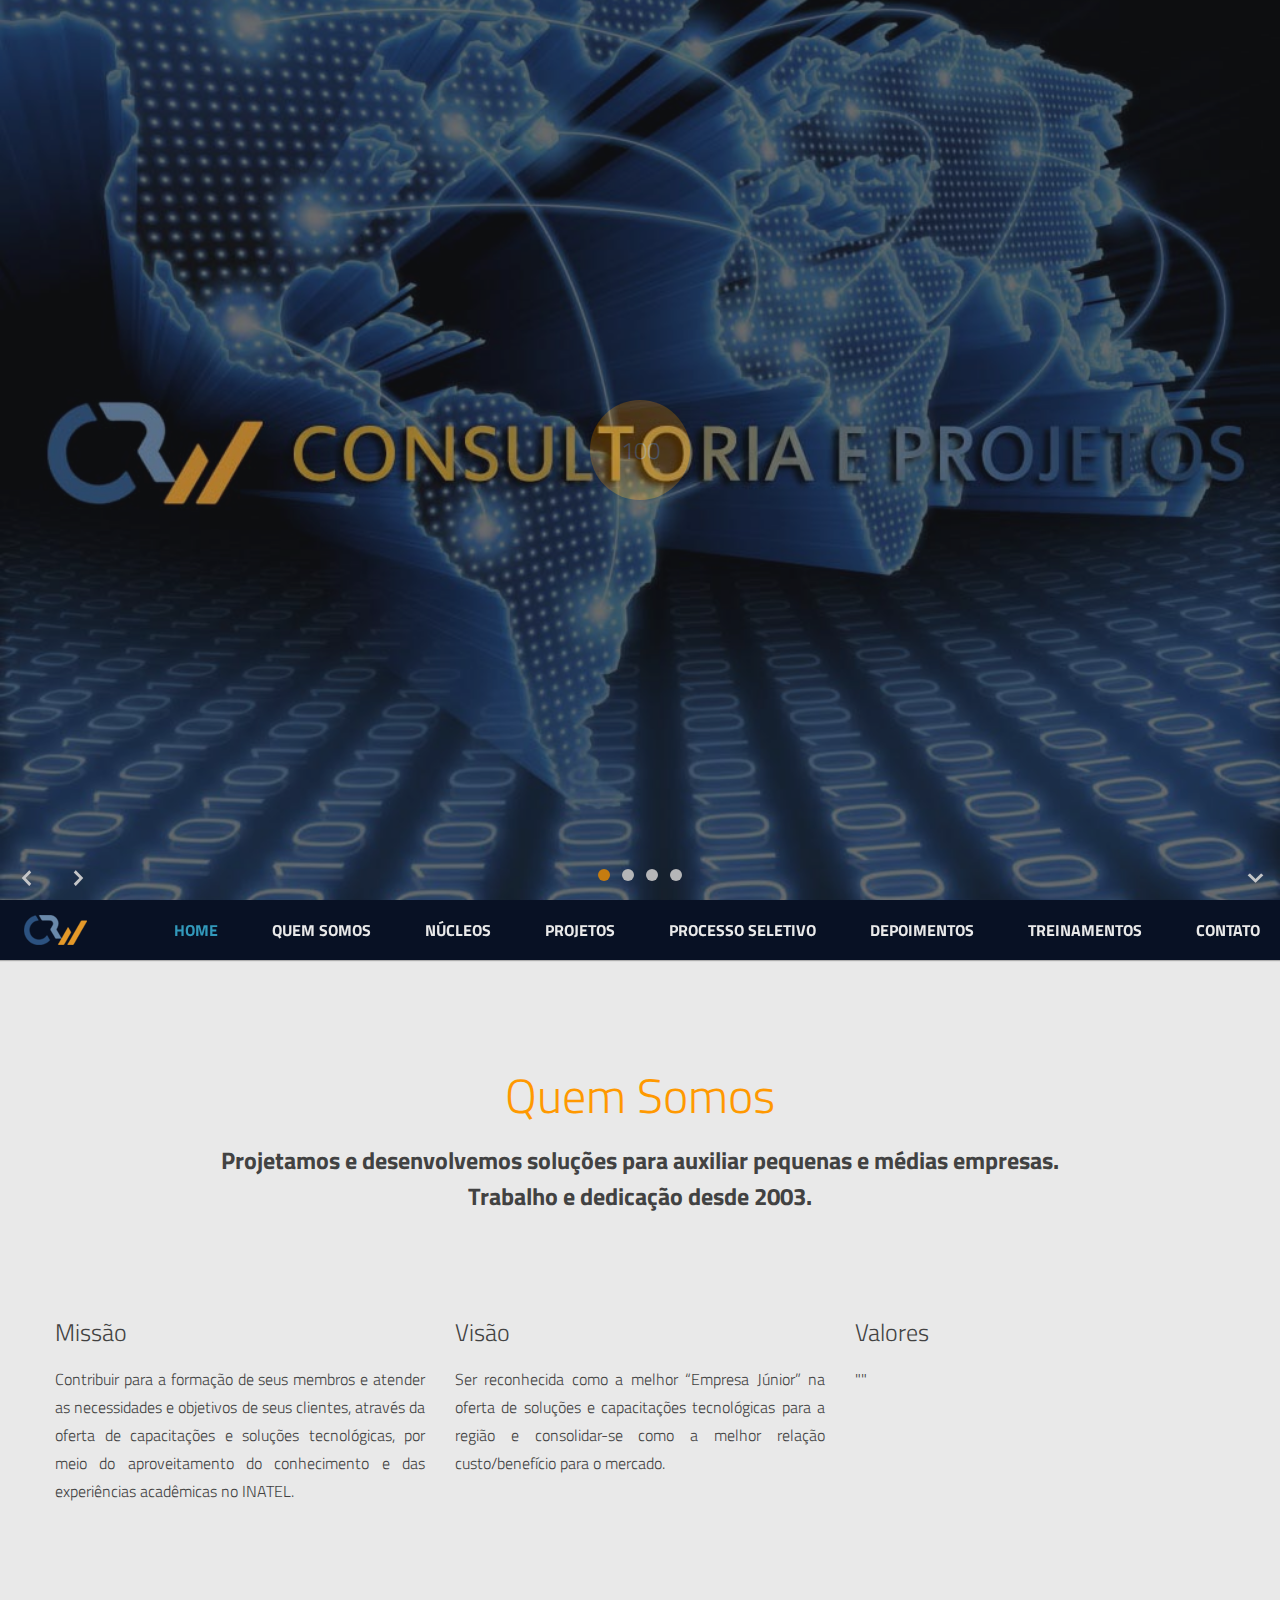
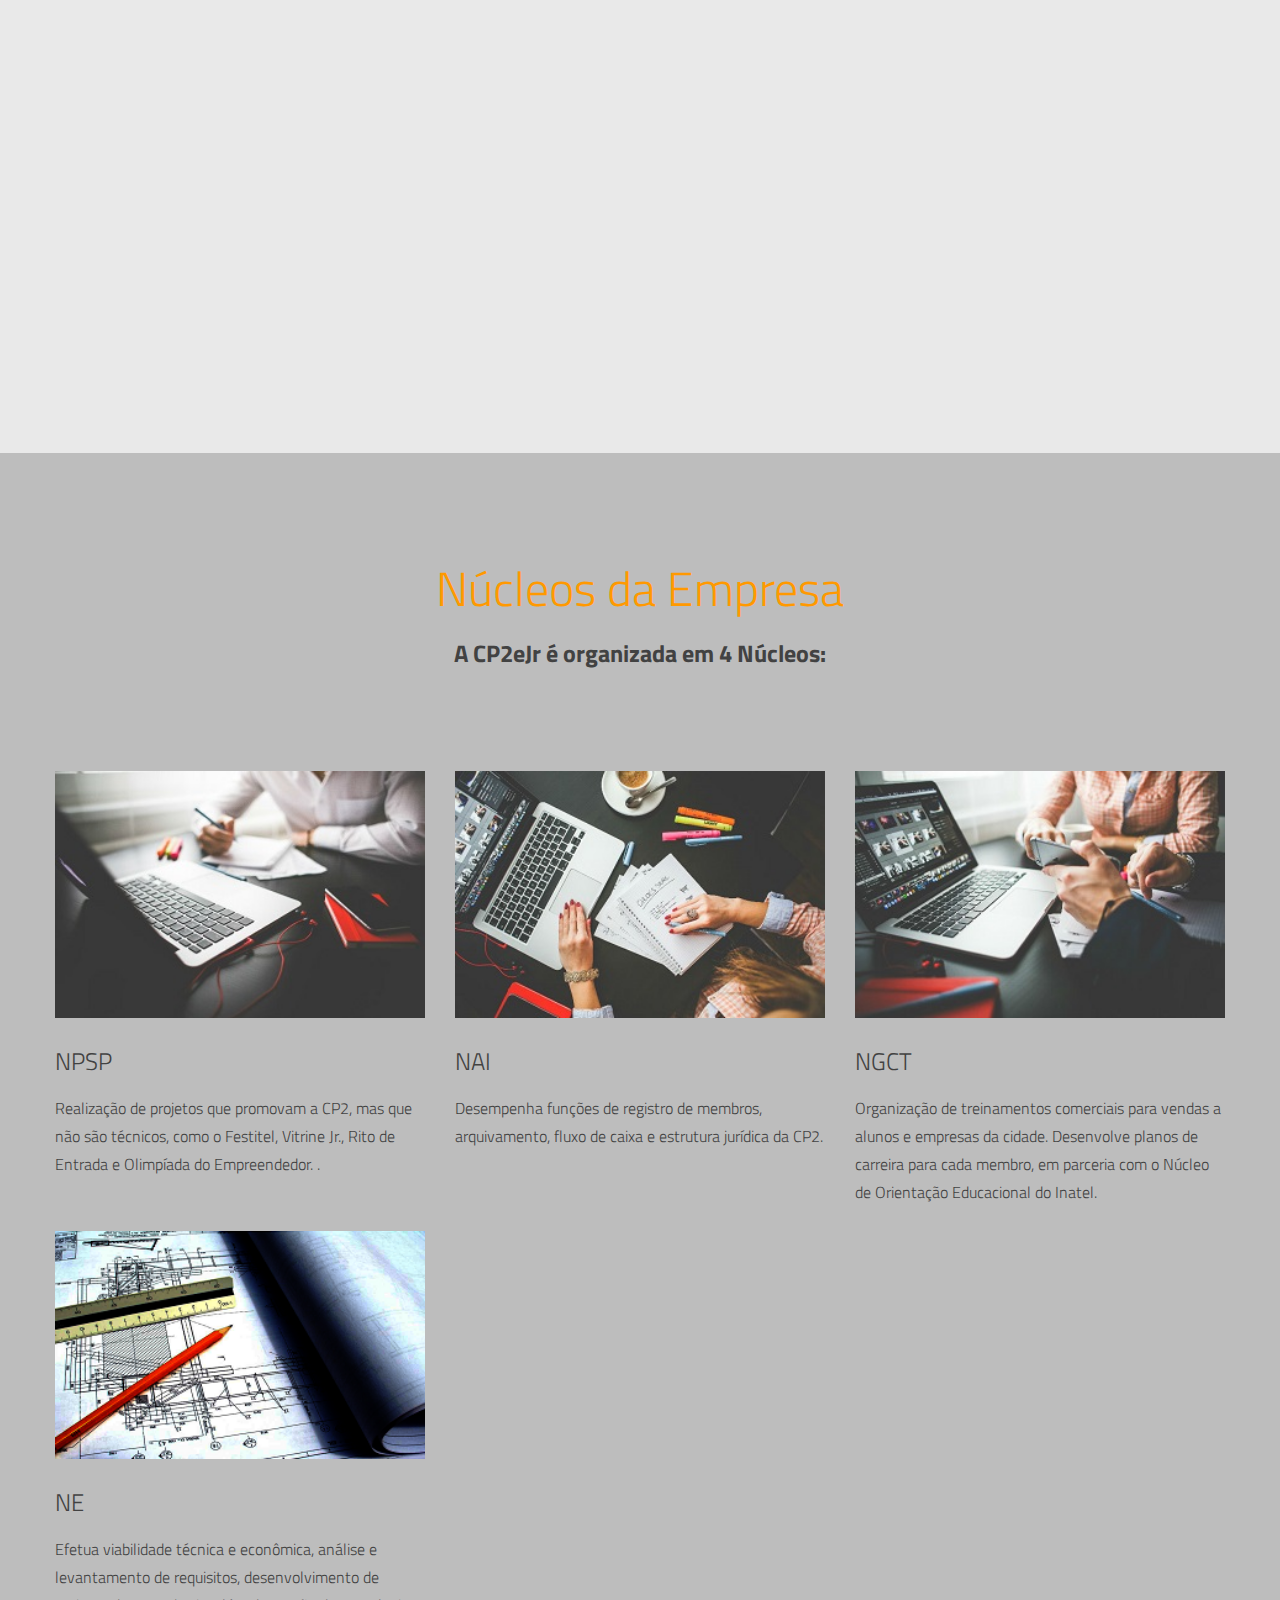
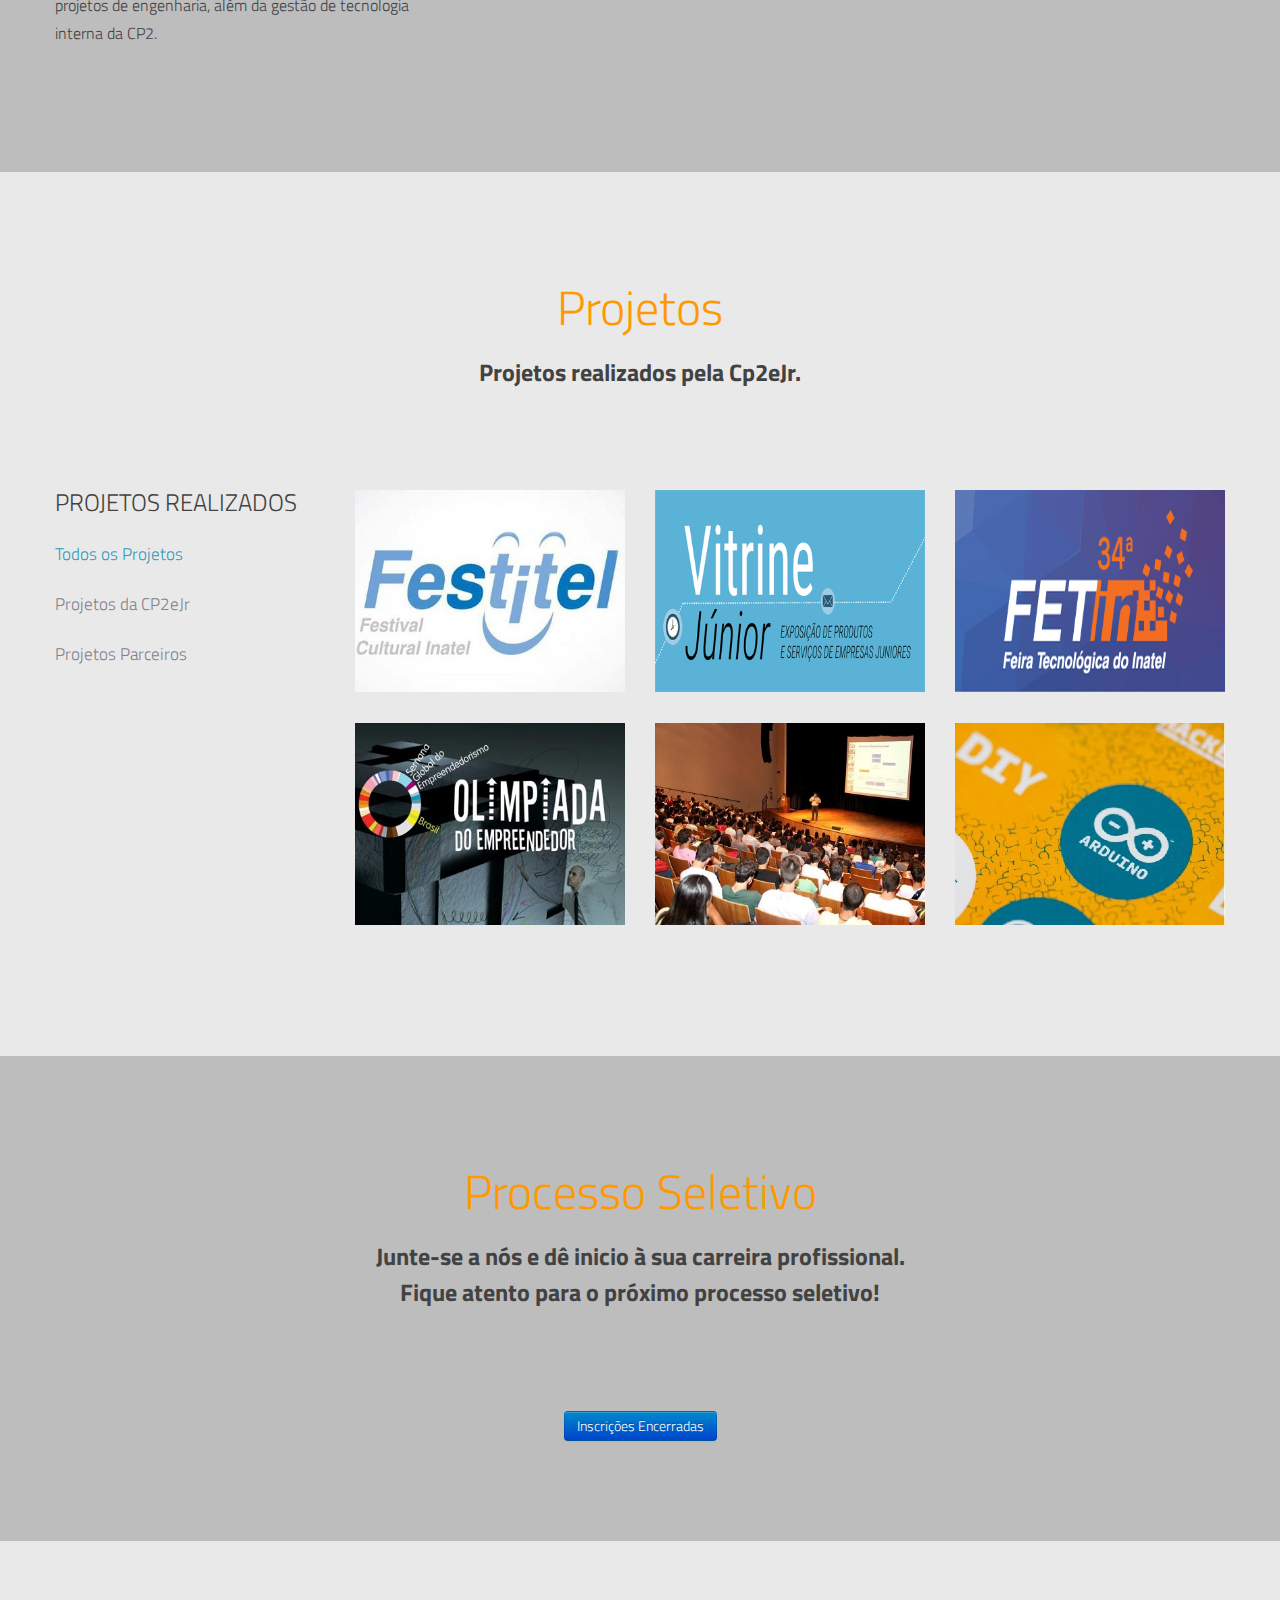
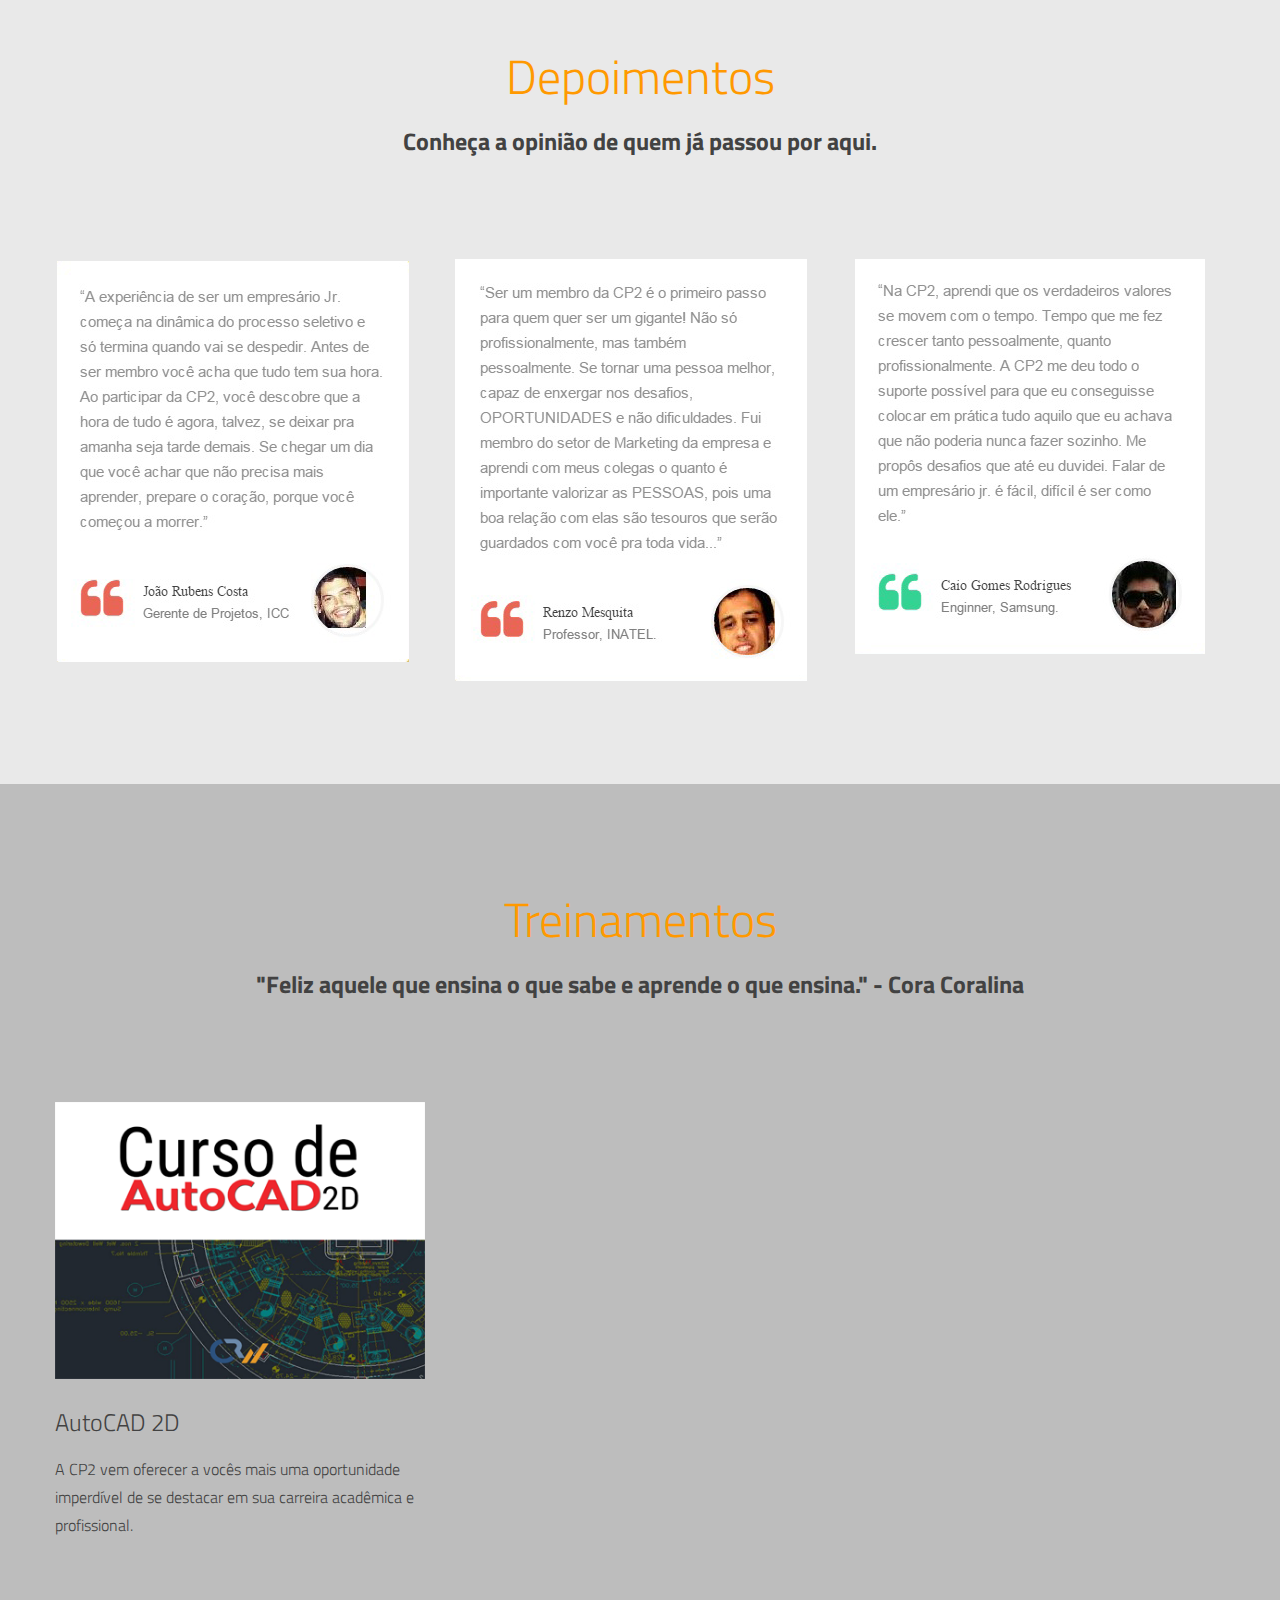
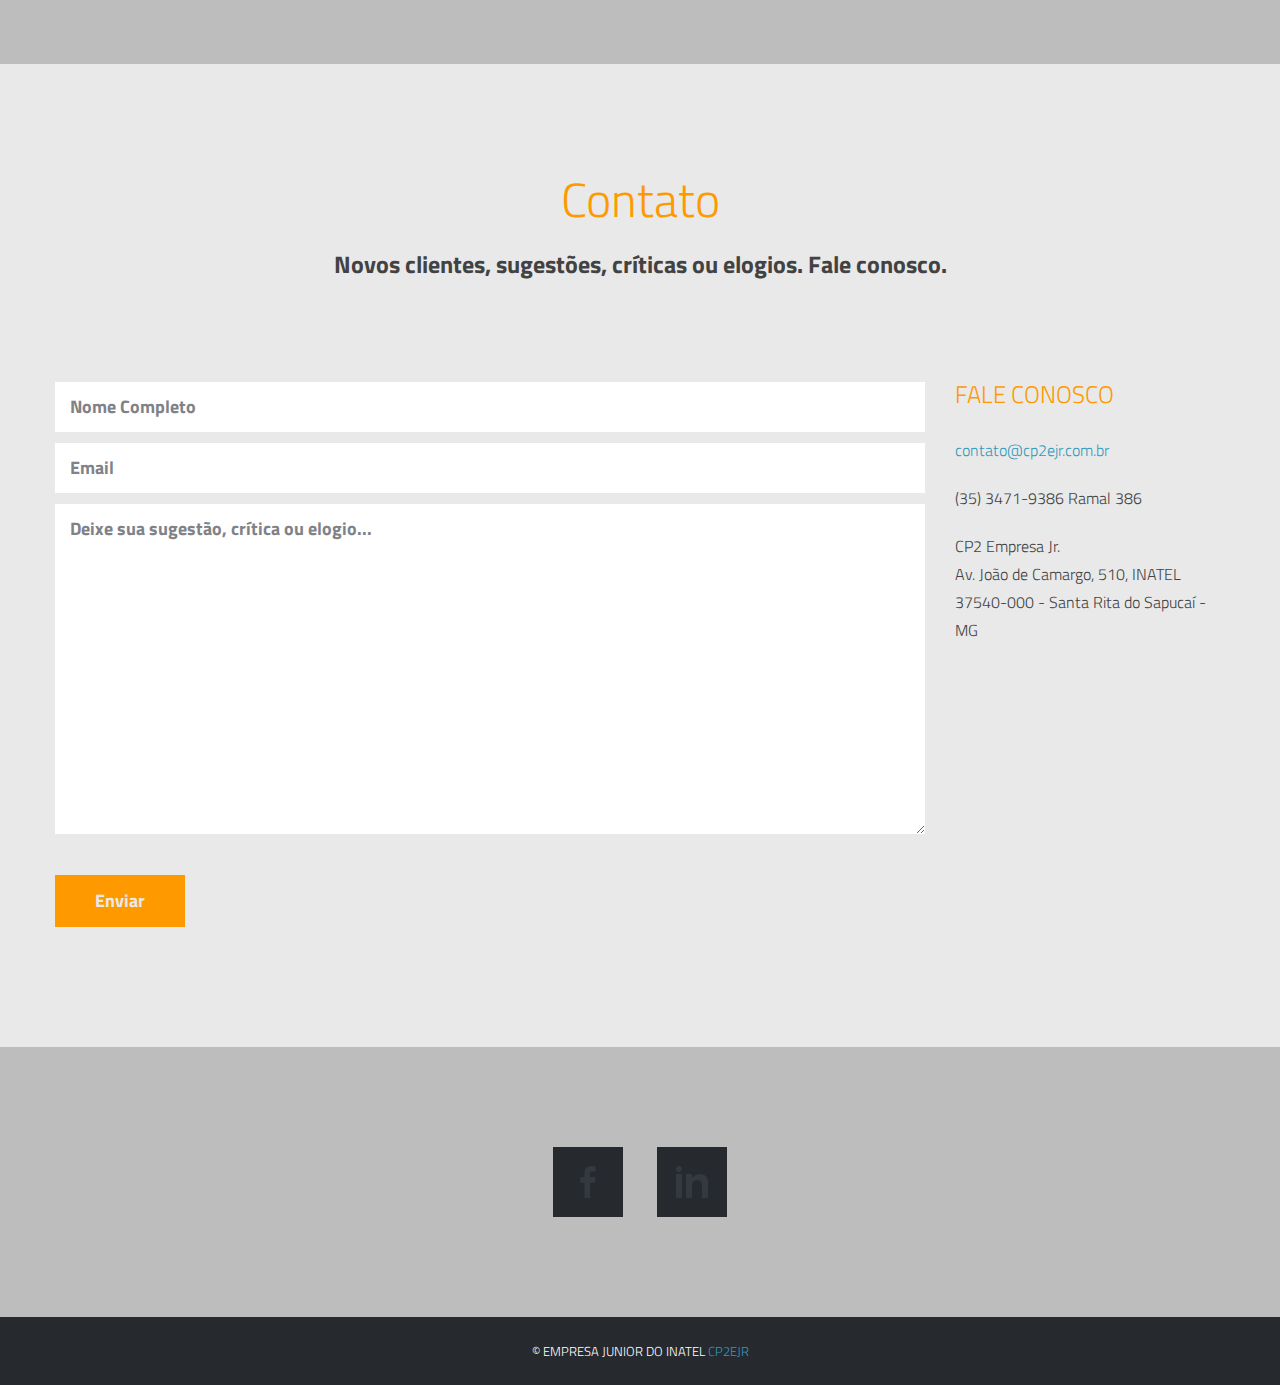
==== brushed/Brushed/Template/brushed/index.html @ 6aa63a33 "Commit" ====
﻿<!DOCTYPE html>
<!--[if lt IE 7]><html class="no-js lt-ie9 lt-ie8 lt-ie7" lang="en"> <![endif]-->
<!--[if (IE 7)&!(IEMobile)]><html class="no-js lt-ie9 lt-ie8" lang="en"><![endif]-->
<!--[if (IE 8)&!(IEMobile)]><html class="no-js lt-ie9" lang="en"><![endif]-->
<!--[if (IE 9)]><html class="no-js ie9" lang="en"><![endif]-->
<!--[if gt IE 8]><!--> <html lang="en-US"> <!--<![endif]-->
<!-- Site Criado pelo Núcleo de Engenharia(NE) da Cp2eJr. Template Brushed 2013 - Adaptado de Alessio Atzeni -->
<head>
    <!-- Meta Tags, utilizado para definir caracteres especiais -->
    <meta http-equiv="Content-Type" content="text/html; charset=UTF-8" />

	<!-- Titulo do Site -->
    <title>CP2eJr | Empresa Jr</title>

    <meta name="description" content="Cp2eJr | Consultoria e Projetos em engenharia" />

    <!-- Mobile Specifics -->
    <meta name="viewport" content="width=device-width, initial-scale=1.0">
    <meta name="HandheldFriendly" content="true"/>
    <meta name="MobileOptimized" content="320"/>

    <!-- Mobile Internet Explorer ClearType Technology -->
    <!--[if IEMobile]>  <meta http-equiv="cleartype" content="on">  <![endif]-->

    <!-- Bootstrap -->
    <link href="_include/css/bootstrap.min.css" rel="stylesheet">

    <!-- Main Style -->
    <link href="_include/css/main.css" rel="stylesheet">

    <!-- Supersized -->
    <link href="_include/css/supersized.css" rel="stylesheet">
    <link href="_include/css/supersized.shutter.css" rel="stylesheet">

    <!-- FancyBox -->
    <link href="_include/css/fancybox/jquery.fancybox.css" rel="stylesheet">

    <!-- Font Icons -->
    <link href="_include/css/fonts.css" rel="stylesheet">

    <!-- Shortcodes -->
    <link href="_include/css/shortcodes.css" rel="stylesheet">

    <!-- Responsive -->
    <link href="_include/css/bootstrap-responsive.min.css" rel="stylesheet">
    <link href="_include/css/responsive.css" rel="stylesheet">

    <!-- Supersized -->
    <link href="_include/css/supersized.css" rel="stylesheet">
    <link href="_include/css/supersized.shutter.css" rel="stylesheet">

    <!-- Google Font -->
    <link href='http://fonts.googleapis.com/css?family=Titillium+Web:400,200,200italic,300,300italic,400italic,600,600italic,700,700italic,900' rel='stylesheet' type='text/css'>

    <!-- Favicon do Site -->
	<link rel="shortcut icon" href="_include/img/profile/favicon.ico"/>
    <link rel="apple-touch-icon" href="#">
    <link rel="apple-touch-icon" sizes="114x114" href="#">
    <link rel="apple-touch-icon" sizes="72x72" href="#">
    <link rel="apple-touch-icon" sizes="144x144" href="#">

    <!-- Modernizr -->
    <script src="_include/js/modernizr.js"></script>

    <!-- Analytics -->
    <script type="text/javascript">

        var _gaq = _gaq || [];
        _gaq.push(['_setAccount', 'Insert Your Code']);
        _gaq.push(['_trackPageview']);

        (function() {
            var ga = document.createElement('script'); ga.type = 'text/javascript'; ga.async = true;
            ga.src = ('https:' == document.location.protocol ? 'https://ssl' : 'http://www') + '.google-analytics.com/ga.js';
            var s = document.getElementsByTagName('script')[0]; s.parentNode.insertBefore(ga, s);
        })();

    </script>
    <!-- End Analytics -->
</head>


<body>

<!-- Splash de Loading -->
<div class="ole">
    <section id="jSplash">
        <div id="circle"></div>
    </section>
</div>
<!-- Fim do Splash -->

<!-- Slider -->
<div id="home-slider">
    <div class="overlay"></div>
	<div class="slider-text">
        <div id="slidecaption"></div>
    </div>
    <div class="control-nav">
        <a id="prevslide" class="load-item"><i class="font-icon-arrow-simple-left"></i></a>
        <a id="nextslide" class="load-item"><i class="font-icon-arrow-simple-right"></i></a>
        <ul id="slide-list"></ul>
        <a id="nextsection" href="#work"><i class="font-icon-arrow-simple-down"></i></a>
    </div>
</div>
<!-- Fim do Slider -->

<!-- Header -->
<header>
    <div class="sticky-nav">
        <a id="mobile-nav" class="menu-nav" href="#menu-nav"></a>

        <div id="logo">
            <a id="goUp" href="#home-slider" title="CP2eJr | Empresa Jr">CP2</a>
        </div>
<!-- Abas do Menu Principal -->
        <nav id="menu">
            <ul id="menu-nav">
                <li class="current"><a href="#home-slider">Home</a></li>
                <li><a href="#sobre">Quem somos</a></li>
                <li><a href="#nucleos">Núcleos</a></li>
                <li><a href="#work">Projetos</a></li>
                <li><a href="#processo">Processo Seletivo</a></li>
                <li><a href="#depoimentos">Depoimentos</a></li>
                <li><a href="#treinamentos">Treinamentos</a></li>
                <li><a href="#contact">Contato</a></li>
            </ul>
        </nav>

    </div>
</header>
<!-- End Header -->

<!-- Seção de Quem Somos -->
<div id="sobre" class="page">
    <div class="container">
        <!-- Title Page -->
        <div class="row">
            <div class="span12">
                <div class="title-page">
                    <h2 class="title">Quem Somos</h2>
                    <h3 class="title-description">Projetamos e desenvolvemos soluções para auxiliar pequenas e médias empresas. </h3>
                    <h3 class="title-description">Trabalho e dedicação desde 2003. </h3>
                </div>
            </div>
        </div>
        <!-- End Title Page -->

        <!-- People -->
        <div class="row">

            <!-- Missão -->
            <div class="span4 profile">
                <h3 class="profile-name">Missão</h3>
                <p align="Justify" class="profile-description">Contribuir para a formação de seus membros e atender as necessidades e objetivos de seus clientes, através da oferta de capacitações e soluções tecnológicas, por meio do aproveitamento do conhecimento e das experiências acadêmicas no INATEL.</p>
            </div>
            <!-- Fim Missão -->

            <!-- Visão  -->
            <div class="span4 profile">
                <h3 class="profile-name">Visão</h3>
                <p align="Justify" class="profile-description">Ser reconhecida como a melhor “Empresa Júnior” na oferta de soluções e capacitações tecnológicas para a região e consolidar-se como a melhor relação custo/benefício para o mercado.</p>
            </div>
            <!-- Fim Visão -->

            <!-- Valores  -->
            <div class="span4 profile">
                <h3 class="profile-name">Valores</h3>
                <p class="profile-description">""</p>
            </div>
            <!-- Fim Valores -->

        </div>
        <!-- Video sobre a Empresa Junior -->
        <div class="row">
            <div class="title-page">
                <iframe width="560" height="315" src="https://www.youtube.com/embed/wSej76gh0Cs" frameborder="0" allowfullscreen></iframe>
            </div>
        </div>
        <!-- Fim Video -->
    </div>
</div>
<!-- Fim da Seção de Quem Somos -->

<!-- Seção de Núcleos -->
<div id="nucleos" class="page-alternate">
    <div class="container">
        <!-- Title Page -->
        <div class="row">
            <div class="span12">
                <div class="title-page">
                    <h2 class="title">Núcleos da Empresa</h2>
                    <h3 class="title-description">A CP2eJr é organizada em 4 Núcleos:</h3>
                </div>
            </div>
        </div>
        <!-- End Title Page -->

        <!-- People -->
        <div class="row">

            <!-- NPSP - Núcleo de Projetos e Promoções Sociais -->
            <div class="span4 profile">
                <div class="image-wrap">
                    <div class="hover-wrap">
                        <span class="overlay-img"></span>
                        <span class="overlay-text-thumb">Projetos e Promoções Sociais</span>
                    </div>
                    <img src="_include/img/profile/NPSP2.jpg" alt="NPSP"> <!-- Imagem a ser alterada ainda -->
                </div>
                <h3 class="profile-name">NPSP</h3>
                <p class="profile-description">Realização de projetos que promovam a CP2, mas que não são técnicos, como o Festitel, Vitrine Jr., Rito de Entrada e Olimpíada do Empreendedor. .</p>
            </div>
            <!-- Fim -->

            <!-- NAI - Núcleo de assuntos internos  -->
            <div class="span4 profile">
                <div class="image-wrap">
                    <div class="hover-wrap">
                        <span class="overlay-img"></span>
                        <span class="overlay-text-thumb">Assuntos Internos</span>
                    </div>
                    <img src="_include/img/profile/NAI2.jpg" alt="NAI"> <!-- Alterar Imagem -->
                </div>
                <h3 class="profile-name">NAI</h3>
                <p class="profile-description">Desempenha funções de registro de membros, arquivamento, fluxo de caixa e estrutura jurídica da CP2. </p>
            </div>
            <!-- End Profile -->

            <!-- NGCT - Núcleo de gestão do conhecimento e treinamento -->
            <div class="span4 profile">
                <div class="image-wrap">
                    <div class="hover-wrap">
                        <span class="overlay-img"></span>
                        <span class="overlay-text-thumb">Gestão do Conhecimento e <Treinamentos></Treinamentos></span>
                    </div>
                    <img src="_include/img/profile/NGCT2.jpg" alt="NGCT"> <!-- Alterar Imagem -->
                </div>
                <h3 class="profile-name">NGCT</h3>
                <p class="profile-description">Organização de treinamentos comerciais para vendas a alunos e empresas da cidade. Desenvolve planos de carreira para cada membro, em parceria com o Núcleo de Orientação Educacional do Inatel. </p>
            </div>
            <!-- End Profile -->

            <!-- NE - Núcleo de Engenharia -->
            <div class="span4 profile">
                <div class="image-wrap">
                    <div class="hover-wrap">
                        <span class="overlay-img"></span>
                        <span class="overlay-text-thumb">Núcleo de Engenharia</span>
                    </div>
                    <img src="_include/img/profile/NE11.png" alt="NE">
                </div>
                <h3 class="profile-name"> NE</h3>
                <p class="profile-description">Efetua viabilidade técnica e econômica, análise e levantamento de requisitos, desenvolvimento de projetos de engenharia, além da gestão de tecnologia interna da CP2. </p>
            </div>
            <!-- End Profile -->

        </div>
        <!-- End People -->
    </div>
</div>
<!-- Fim da Seção de Núcleos -->


<!-- Seção de Projetos -->
<div id="work" class="page">
    <div class="container">
        <!-- Title Page -->
        <div class="row">
            <div class="span12">
                <div class="title-page">
                    <h2 class="title">Projetos</h2>
                    <h3 class="title-description">Projetos realizados pela Cp2eJr.</h3>
                </div>
            </div>
        </div>
        <!-- End Title Page -->

        <!-- Portfolio Projects -->
        <div class="row">
            <div class="span3">
                <!-- Filter -->
                <nav id="options" class="work-nav">
                    <ul id="filters" class="option-set" data-option-key="filter">
                        <li class="type-work">Projetos Realizados</li>
                        <li><a href="#filter" data-option-value="*" class="selected">Todos os Projetos</a></li>
                        <li><a href="#filter" data-option-value=".photography">Projetos da CP2eJr</a></li>
                        <li><a href="#filter" data-option-value=".design">Projetos Parceiros</a></li>
                    </ul>
                </nav>
                <!-- End Filter -->
            </div>

            <div class="span9">
                <div class="row">
                    <section id="projects">
                        <ul id="thumbs">

                            <!-- Item Project and Filter Name -->
                            <li class="item-thumbs span3 design">
                                <!-- Fancybox - Gallery Enabled - Title - Full Image -->
                                <a class="hover-wrap fancybox" data-fancybox-group="gallery" title="Festitel" href="_include/img/work/full/festitel.jpg">
                                    <span class="overlay-img"></span>
                                    <span class="overlay-img-thumb font-icon-plus"></span>
                                </a>
                                <!-- Thumb Image and Description -->
                                <img src="_include/img/work/thumbs/festitel.jpg" alt="O evento, promovido pelo Inatel e pela CP2eJr, busca unir os talentos da comunidade acadêmica do 
									Instituto e da região, que participam juntos do festival de bandas e dos concursos de dança, desenho, poesia e redação.">
                            </li>
                            <!-- End Item Project -->

                            <!-- Item Project and Filter Name -->
                            <li class="item-thumbs span3 photography">
                                <!-- Fancybox - Gallery Enabled - Title - Full Image -->
                                <a class="hover-wrap fancybox" data-fancybox-group="gallery" title="Vitrine Júnior" href="_include/img/work/full/vjunior.png">
                                    <span class="overlay-img"></span>
                                    <span class="overlay-img-thumb font-icon-plus"></span>
                                </a>
                                <!-- Thumb Image and Description -->

                                <img src="_include/img/work/full/vjuniorgen2.png" alt="Venha descobrir a importância de ser um empresário júnior para a vida acadêmica. participação de ex membros e empresas juniores.">
                            </li>
                            <!-- End Item Project -->

                            <!-- Item Project and Filter Name -->
                            <li class="item-thumbs span3 design">
                                <!-- Fancybox - Gallery Enabled - Title - Full Image -->
                                <a class="hover-wrap fancybox" data-fancybox-group="gallery" title="Fetin" href="_include/img/work/full/fetin.png">
                                    <span class="overlay-img"></span>
                                    <span class="overlay-img-thumb font-icon-plus"></span>

                                    <!-- End Item Project -->

                    
                                        </a>
                                        <!-- Thumb Image and Description -->
                                        <img src="_include/img/work/thumbs/fetin.png" alt="A FETIN é um evento extracurricular do INATEL de altíssimo valor,
								que agrega muito para a formação do aluno, porque é um 
								momento em que eles são desafiados a usar seus conhecimentos 
								para ousar em um projeto.">
                                    </li>
                                    <!-- End Item Project -->


                                    <!-- Item Project and Filter Name -->
                                    <li class="item-thumbs span3 photography">
                                        <!-- Fancybox - Gallery Enabled - Title - Full Image -->
                                        <a class="hover-wrap fancybox" data-fancybox-group="gallery" title="Olimpíada do Empreendedor" href="_include/img/work/full/olimpiada.jpg">
                                            <span class="overlay-img"></span>
                                            <span class="overlay-img-thumb font-icon-plus"></span>
                                        </a>
                                        <!-- Thumb Image and Description -->
                                        <img src="_include/img/work/thumbs/olimpiada.jpg" alt="A Olimpíada do Empreendedor é um programa motivacional do
									Núcleo de Empreendedorismo do Inatel - NEmp, desenvolvido em parceria com a Empresa Júnior do Inatel – Cp2ejr.">
                                    </li>
                                    <!-- End Item Project -->

                                    <!-- Item Project and Filter Name -->
                                    <li class="item-thumbs span3 design">
                                        <!-- Fancybox - Gallery Enabled - Title - Full Image -->
                                        <a class="hover-wrap fancybox" data-fancybox-group="gallery" title="Rito de Entrada" href="_include/img/work/full/rito.jpg">
                                            <span class="overlay-img"></span>
                                            <span class="overlay-img-thumb font-icon-plus"></span>
                                        </a>
                                        <!-- Thumb Image and Description -->
                                        <img src="_include/img/work/thumbs/rito.jpg" alt="Atividades dentro do INATEL para que o aluno possa se integrar com os novos colegas e com o campus.">
                                    </li>
                                    <!-- End Item Project -->

                                    <!-- Item Project and Filter Name -->
                                    <li class="item-thumbs span3 photography">
                                        <!-- Fancybox - Gallery Enabled - Title - Full Image -->
                                        <a class="hover-wrap fancybox" data-fancybox-group="gallery" title="Treinamentos" href="_include/img/work/full/cursos.jpg">
                                            <span class="overlay-img"></span>
                                            <span class="overlay-img-thumb font-icon-plus"></span>
                                        </a>
                                        <!-- Thumb Image and Description -->
                                        <img src="_include/img/work/thumbs/cursos.jpg" alt="A CP2eJR promove diversos treinamentos para aprimoração do currículo do estudante.">
                                    </li>
                                    <!-- End Item Project -->
                        </ul>
                    </section>

                </div>
            </div>
        </div>
        <!-- End Portfolio Projects -->
    </div>
</div>
<!-- Fim da Seção de Projetos -->

<!-- Seção de Processo seletivo -->
<div id="processo" class="page-alternate">
    <div class="container">
        <!-- Title Page -->
        <div class="row">
            <div class="span12">
                <div class="title-page">
                    <h2 class="title">Processo Seletivo</h2>
                    <h3 class="title-description">Junte-se a nós e dê inicio à sua carreira profissional.</h3>
					<h3 class="title-description">Fique atento para o próximo processo seletivo!</h3>
                </div>
				<div class="buttom" style="text-align:center">
		<a class="btn btn-primary custom-button blue-btn">Inscrições Encerradas</a>
	</div>
            </div>
        </div>

        <!-- Formulário processo seletivo -->
        <!--<div class="row">
            <div class="span6">
                <div class="accordion-align-center" id="accordionAreaProcesso">
                    <div class="accordion-group">
                        <div class="accordion-heading accordionize">
                            <a class="accordion-toggle" data-toggle="collapse" data-parent="#accordionAreaProcesso" href="#formProcesso">
                                Inscrições
                                <span class="font-icon-arrow-simple-down"></span>
                            </a>
                        </div>
                        <div id="formProcesso" class="accordion-body collapse">
                            <div class="row">
                                <div class="span9">
                                    <form id="contact-form" class="contact-form" action="_include/php/processo.php">
                                        <p class="contact-name">
                                            <input id="contact_name" type="text" placeholder="Nome Completo" value="" name="name" />
                                        </p>
                                        <p class="contact-email">
                                            <input id="contact_email" type="text" placeholder="Email" value="" name="email" />
                                        </p>
                                        <p class="contact-message">
                                            <textarea id="contact_message" placeholder="Telefone" name="telefone" rows="1" cols="40"></textarea>
                                        </p>
                                        <p class="contact-message">
                                            <textarea id="contact_message" placeholder="Atividades extra curriculares" name="atividade" rows="3" cols="40"></textarea>
                                        </p>
                                        <p class="contact-message">
                                            <textarea id="contact_message" placeholder="Como conheceu a CP2?" name="cp2" rows="3" cols="40"></textarea>
                                        </p>
                                        <p class="contact-message">
                                            <textarea id="contact_message" placeholder="Conte-nos um pouco sobre a CP2" name="sobre" rows="5" cols="40"></textarea>
                                        </p>
                                        <p class="contact-message">
                                            <textarea id="contact_message" placeholder="Qual núcleo gostaria de fazer parte? Porquê?" name="nucleo" rows="5" cols="40"></textarea>
                                        </p>
                                        <p class="contact-submit">
                                            <a id="contact-submit" class="submit" href="#processo">Inscrever</a>
                                        </p>

                                        <div id="response">

                                        </div>
                                    </form>

                                    <div id="response">

                                    </div>
                                </div>
                            </div>
                        </div>
                    </div>
                </div>
            </div>-->

            <!--
            <div class="alert alert-success fade in">
                    <a class="close" data-dismiss="alert" href="#"></a>
                    <strong>Processo encerrado!</strong> Voltamos logo
                </div>
            </div>
            -->
        </div>
        <!-- End Title Page -->
    </div>
</div>

<!-- Depoimentos -->
<div id="depoimentos" class="page">
    <div class="container">
        <!-- Title Page -->
        <div class="row">
            <div class="span12">
                <div class="title-page">
                    <h2 class="title">Depoimentos</h2>
                    <h3 class="title-description">Conheça a opinião de quem já passou por aqui.</h3>
                </div>
            </div>
        </div>
        <!-- End Title Page -->

        <!-- Todos os Depoimentos -->
        <div class="row">
            <!-- Depoimento1 -->
            <div class="span4 profile">
                <div class="image">
                    <img src="_include/img/profile/depoimento1.png" alt="dep1">
                </div>
            </div>
            <!-- Fim Depoimento1-->

            <!-- Depoimento2 -->
            <div class="span4 profile">
                <div class="image">
                    <img src="_include/img/profile/depoimento4.png" alt="dep4">
                </div>
            </div>
            <!-- Fim Depoimento2-->

            <!-- Depoimento3 -->
            <div class="span4 profile">
                <div class="image">
                    <img src="_include/img/profile/depoimento5.png" alt="dep5">
                </div>
            </div>
            <!-- Fim Depoimento3-->

        </div>
        <!-- Fim de Todos os Depoimentos-->
    </div>
</div>
<!-- Fim Depoimentos -->


<!-- Seção de Treinamentos -->
<div id="treinamentos" class="page-alternate">
    <div class="container">
        <!-- Title Page -->
        <div class="row">
            <div class="span12">
                <div class="title-page">
                    <h2 class="title">Treinamentos</h2>
                    <h3 class="title-description">"Feliz aquele que ensina o que sabe e aprende o que ensina." - Cora Coralina</h3>
                </div>
            </div>
        </div>
        <!-- End Title Page -->

        <!-- Todos os Treinamentos -->
        <div class="row" >

            <!-- Treinamento1-->
            <!-- AutoCAD -->
			<div class="span4 profile" >
				<div class="image-wrap" >
					<div class="hover-wrap">
						<span class="overlay-img"></span>
						<span class="overlay-text-thumb">Curso AutoCAD 2D - Inscrições Encerradas</span>
					</div>
					<img src="_include\img\treinamentos\autocad1.png" alt="autocad">
				</div>
				<h3 class="profile-name">AutoCAD 2D</h3>
				<p class="profile-description">A CP2 vem oferecer a vocês mais uma oportunidade imperdível de se destacar em sua carreira acadêmica e profissional.</p>
			</div>
            <!-- End Profile -->
            <!-- Fim Treinamento1-->
			
			<!-- FORMULARIO TREINAMENTO-->
			<!--<div class="row">

				<div class="span6">

					<div class="accordion" id="accordionAreaTreinamentos">
						<div class="accordion-group">
							<div class="accordion-heading accordionize">
								<a class="accordion-toggle" data-toggle="collapse" data-parent="#accordionAreaTreinamentos" href="#formTreinamentos">
									Incrições
									<span class="font-icon-arrow-simple-down"></span>
								</a>
							</div>
							<div id="formTreinamentos" class="accordion-body collapse">
								<div class="row">
									<div class="span9">

										<form id="contact-form" class="contact-form" action="_include\php\formAutoCAD.php">
											<p class="contact-name">
												<input id="contact_name" type="text" placeholder="Nome" value="" name="name" />
											</p>
											<p class="contact-email">
												<input id="contact_email" type="text" placeholder="Número do RG" value="" name="numeroRG" />
											</p>
											<p class="contact-email">
												<input id="contact_email" type="text" placeholder="Endereço" value="" name="endereco" />
											</p>
											<p class="contact-email">
												<input id="contact_email" type="text" placeholder="Bairro" value="" name="bairro" />
											</p>
											<p class="contact-email">
												<input id="contact_email" type="text" placeholder="Cidade" value="" name="cidade" />
											</p>
											<p class="contact-email">
												<input id="contact_email" type="text" placeholder="Telefone para contato" value="" name="telefone" />
											</p>
											<p class="contact-email">
												<input id="contact_email" type="text" placeholder="Email" value="" name="email" />
											</p>
											<p class="contact-message">
												<textarea id="contact_message" placeholder="Observações (se houver)" name="observacoes"  cols="40"></textarea>
											</p>
											<p class="contact-submit">
												<a id="contact-submit" class="submit" href="http://google.com">Inscrever</a>
											</p>
										</form>
									</div>
								</div>
							</div>
						</div>

					</div>
					
				</div>
			</div> -->
			<!-- End Accordion/Toggle Section -->

        </div>
        <!-- Fim de Todos os Treinamentos-->
    </div>
</div>

<!-- Seção Contatos -->
<div id="contact" class="page">
    <div class="container">
        <!-- Title Page -->
        <div class="row">
            <div class="span12">
                <div class="title-page">
                    <h2 class="title">Contato</h2>
                    <h3 class="title-description">Novos clientes, sugestões, críticas ou elogios. Fale conosco.</h3>
                </div>
            </div>
        </div>
        <!-- End Title Page -->

        <!-- Formulário da Seção Contatos -->
        <div class="row">
            <div class="span9">

                <form id="contact-form" class="contact-form" method="post" action="_include/php/contact.php">
                    <p class="contact-name">
                        <input id="contact_name" type="text" placeholder="Nome Completo" value="" name="name" />
                    </p>
                    <p class="contact-email">
                        <input id="contact_email" type="text" placeholder="Email" value="" name="email" />
                    </p>
                    <p class="contact-message">

                        <textarea id="contact_message" placeholder="Deixe sua sugestão, crítica ou elogio..." name="message" rows="15" cols="40"></textarea>

                    </p>
                    <p class="contact-submit">
                        <input id="contact-submit" class="submit" type="submit" value="Enviar" href="#contact"/>
                    </p>

                    <div id="response">
						<h3><?php echo $response?></h3>
                    </div>
                </form>

            </div>

            <div class="span3">
                <div class="contact-details">

                    <h3>Fale conosco</h3>
                    <ul>
                        <li><a>contato@cp2ejr.com.br</a></li>
                        <li>(35) 3471-9386 Ramal 386</li>
                        <li>
                            CP2 Empresa Jr.
                            <br>
                            Av. João de Camargo, 510, INATEL
                            <br>
                            37540-000 - Santa Rita do Sapucaí - MG
					</ul>
                </div>
            </div>
        </div>
        <!-- Fim do Formulário da Seção Contatos -->
    </div>
</div>
<!-- Fim da Seção Contatos -->

<!-- Redes Sociais -->
<div id="social-area" class="page-alternate">
    <div class="container">
        <div class="row">
            <div class="span12">
                <nav id="social">
                    <ul>
                        <li><a href="https://www.facebook.com/Empresa.Junior.Inatel" title="Siga-nos no Facebook!" target="_blank"><span class="font-icon-social-facebook"></span></a></li>
                        <li><a href="https://www.linkedin.com/company/915892?trk=tyah&trkInfo=clickedVertical%3Acompany%2Cidx%3A2-1-2%2CtarId%3A1429073193889%2Ctas%3Acp2ejr" title="Siga-nos no Linkedin!" target="_blank"><span class="font-icon-social-linkedin"></span></a></li>
                    </ul>
                </nav>
            </div>
        </div>
    </div>
</div>
<!-- Fim Redes Sociais -->

<!-- Rodapé -->
<footer>
    <p class="credits">&copy; Empresa Junior do Inatel <a href="https://www.facebook.com/Empresa.Junior.Inatel?fref=ts" title="Empresa Junior">CP2eJr</a></p>
</footer>
<!-- Fim do Rodapé -->

<!-- Back To Top -->
<a id="back-to-top" href="#">
    <i class="font-icon-arrow-simple-up"></i>
</a>
<!-- End Back to Top -->


<!-- Js -->
<script src="http://ajax.googleapis.com/ajax/libs/jquery/1.9.1/jquery.min.js"></script> <!-- jQuery Core -->
<script src="_include/js/bootstrap.min.js"></script> <!-- Bootstrap -->
<script src="_include/js/supersized.3.2.7.min.js"></script> <!-- Slider -->
<script src="_include/js/waypoints.js"></script> <!-- WayPoints -->
<script src="_include/js/waypoints-sticky.js"></script> <!-- Waypoints for Header -->
<script src="_include/js/jquery.isotope.js"></script> <!-- Isotope Filter -->
<script src="_include/js/jquery.fancybox.pack.js"></script> <!-- Fancybox -->
<script src="_include/js/jquery.fancybox-media.js"></script> <!-- Fancybox for Media -->
<script src="_include/js/jquery.tweet.js"></script> <!-- Tweet -->
<script src="_include/js/plugins.js"></script> <!-- Contains: jPreloader, jQuery Easing, jQuery ScrollTo, jQuery One Page Navi -->
<script src="_include/js/main.js"></script> <!-- Default JS -->
<!-- End Js -->

</body>
</html>
---- brushed/Brushed/Template/brushed/_include/css/main.css ----
/*
Theme Name: Brushed 
Theme URI: http://www.themes.alessioatzeni.com/html/brushed/
Author: Alessio Atzeni
Author URI: http://www.alessioatzeni.com
Description: Personal Website and Portfolio of Alessio Atzeni
Version: 1.0
*/


/* ==================================================
   Basic Styles
================================================== */

html, body {
	height: 100%;
}

html, hmtl a{
	width:100%;
	font-size: 100%; 
	-webkit-text-size-adjust: 100%; 
	-ms-text-size-adjust: 100%;
}

body{
	background:#2F3238;
	color:#424242;
	font-weight:300;
	font-size:16px;
	font-family: 'Titillium Web', sans-serif;
	line-height:28px;
}


a{
	color:#3299BB;
	text-decoration: none;
	cursor: pointer;    
	
	-webkit-transition: color 0.1s linear 0s;	
	   -moz-transition: color 0.1s linear 0s;
		 -o-transition: color 0.1s linear 0s;
		    transition: color 0.1s linear 0s;
}

a:hover,
a:active,
a:focus{
	outline: 0;
	color:#FFFFFF;
	text-decoration:none;
}

a img {
	border: none;
}

a > img {
	vertical-align: bottom;	
}

img {
	max-width: none;	
}

strong {
  	font-weight: 500;
}

p {
	margin: 0 0 30px;
}

hr {
	border-style: dashed;
	border-color: #3C3F45;
	border-bottom: none;
	border-left: none;
	border-right: none;
	margin: 50px 0;	
}

.align_left{
	float:left;
	margin:0 25px 0 0px!important;
}

.align_right{
	float:right;
	margin:0 0 0 25px!important;
}

.text_align_left {
	text-align: left;
}

.text_align_center {
	text-align: center;
}

.text_align_right {
	text-align: right;	
}

.color-text {
    color: #DE5E60;
}

.through{
	text-decoration:line-through;
}

input, button, select, textarea {
	font-weight: 300;
	font-family: 'Titillium Web', sans-serif;
	outline: 0;
}

input:focus, 
textarea:focus,
input[type="text"]:focus {
	outline: 0;
}

input:-moz-placeholder,
textarea:-moz-placeholder {
  color: #7F8289;
}

input:-ms-input-placeholder,
textarea:-ms-input-placeholder {
  color: #7F8289;
}

input::-webkit-input-placeholder,
textarea::-webkit-input-placeholder {
  color: #7F8289;
}

/* ==================================================
   Code and Pre
================================================== */

code,
pre {
  	padding: 0 3px 2px;
  	-webkit-border-radius: 3px;
       -moz-border-radius: 3px;
            border-radius: 3px;
  	color: #232527;
  	font-size: 12px;
  	font-family: Monaco, Menlo, Consolas, "Courier New", monospace;
}

code {
  	padding: 2px 4px;
  	border: 1px solid #dde4e9;
  	background-color: #F6F6F6;
  	color: #232527;
  	white-space: nowrap;
}

pre {
  	display: block;
  	margin: 70px 50px;
  	padding: 30px;
  	border: 1px solid #dde4e9;
  	-webkit-border-radius: 4px;
       -moz-border-radius: 4px;
            border-radius: 4px;
  	background-color: #FCFCFC;
  	white-space: pre;
  	white-space: pre-wrap;
  	word-wrap: break-word;
  	word-break: break-all;
  	font-size: 12px;
  	line-height: 20px;
}

pre code {
  	padding: 0;
  	border: 0;
  	background-color: transparent;
  	color: inherit;
  	white-space: pre;
  	white-space: pre-wrap;
}

.pre-scrollable {
  	overflow-y: scroll;
  	max-height: 340px;
}

/* ==================================================
   Typography
================================================== */

h1,
h2,
h3,
h4,
h5,
h6{
	margin:0 0 20px 0;
	color:#424242;
	font-weight:300;
    text-shadow: text-shadow: black 0.1em 0.1em 0.2em;
	font-family: 'Titillium Web', sans-serif;
	line-height:1.5em;
}

h1{
	font-size:48px;

}

h2{
	font-size:36px;
    color:#FF9900;
}

h3{
	font-size:24px;
    
}

h4{
	font-size:20px;
}

h5{
	font-size:18px;
}

h6{
	font-size:16px;
}

h3.spec {
	color: #FFFFFF;
    font-size: 24px;
    font-weight: 300;
    line-height: 1em;
    margin-bottom: 30px;
    text-transform: uppercase;
}


/* ==================================================
   Margin Bottom Sets
================================================== */

.margin-0{
	margin-bottom:0 !important;
}

.margin-10{
	margin-bottom:10px !important;
}

.margin-15{
	margin-bottom:15px !important;
}

.margin-20{
	margin-bottom:20px !important;
}

.margin-30{
	margin-bottom:30px !important;
}

.margin-40{
	margin-bottom:40px !important;
}

.margin-50{
	margin-bottom:50px !important;
}

.margin-60{
	margin-bottom:60px !important;
}

.margin-70{
	margin-bottom:70px !important;
}

.margin-80{
	margin-bottom:80px !important;
}

/* ==================================================
   Home Slider
================================================== */

#home-slider {
	position: relative;
	overflow: hidden;
	height: 100%;
}

#home-slider .overlay { 
	position: absolute;
	width: 100%;
	height: 100%;
	background: #26292E;
	opacity: 0;
	filter: alpha(opacity=70);
	z-index: 0;
}

#home-slider .slider-text {
	position: absolute;
	left: 50%;
	top: 50%;
	margin: -150px 0 0 -585px;
	width: 1170px;
	height: 250px;
	text-align: center;
	z-index: 2;	
}

#home-slider #slidecaption {
	width: 100%;
	line-height: 250px;
	margin: 0;
	text-align: center;
	text-shadow: none;	
}

#home-slider .slide-content {
	font-size: 60px;
	color: #FFFFFF;
	letter-spacing: -3px;
	text-transform: uppercase;	
}

#home-slider .control-nav {
	position: absolute;
	width: 100%;
	height: 50px;
	bottom: 0;
	z-index: 2;
}

#home-slider #nextslide,
#home-slider #prevslide {
	background-image: none;
	/*background-color: #26292E;*/
	display: inline-block;
	margin: 0;
	position: relative;
	top: 0;
	left: 0;
	right: 0;
	width: 50px;
	height: 50px;
	opacity: 1;
	filter: alpha(opacity=100);
	
	-webkit-transition: background 0.1s linear 0s;	
	   -moz-transition: background 0.1s linear 0s;
		 -o-transition: background 0.1s linear 0s;
		    transition: background 0.1s linear 0s;
}

#home-slider #nextslide {
	margin-left: -3px;	
}

#home-slider #nextsection {
	float:right;
}

#home-slider #nextslide:hover,
#home-slider #prevslide:hover {
	background-color:#3299BB;
}

#home-slider #nextslide i,
#home-slider #prevslide i {
	font-size:  25px;
	color: #FFFFFF;
	position: absolute;
	left: 45%;
	top: 45%;
	margin-top: -7px;
	line-height: 1em;
}

#home-slider #nextslide i {
	margin-left: -8px;	
}

#home-slider #prevslide i {
	margin-left: -9px;	
}

#home-slider ul#slide-list {
	top: 50%;
	padding: 0;
	margin:-6px 0 0 0;	
}

#home-slider ul#slide-list li {
	margin-right: 12px;
}

#home-slider ul#slide-list li:last-child {
	margin-right: 0;	
}

#home-slider ul#slide-list li a {
	background-color: #E9E9E9;
	background-image: none;
	width: 12px;
	height: 12px;
	
	-webkit-border-radius: 999px;
	-moz-border-radius: 999px;
	border-radius: 999px;	
	
	-webkit-transition: background 0.1s linear 0s;	
	   -moz-transition: background 0.1s linear 0s;
		 -o-transition: background 0.1s linear 0s;
		    transition: background 0.1s linear 0s;
}

#home-slider ul#slide-list li a:hover {
	background-color: #FFFFFF;	
}

#home-slider ul#slide-list li.current-slide a,
#home-slider ul#slide-list li.current-slide a:hover {
	background-color:#FF9900;
}

#home-slider #nextsection {
	/*background-color: #26292E;*/
	margin: 0;
	position: relative;
	float:right;
	width: 50px;
	height: 50px;
	
	-webkit-transition: background 0.1s linear 0s;	
	   -moz-transition: background 0.1s linear 0s;
		 -o-transition: background 0.1s linear 0s;
		    transition: background 0.1s linear 0s;
}

#home-slider #nextsection:hover {
	background-color:#3299BB;
}

#home-slider #nextsection i {
	font-size: 25px;
	color: #FFFFFF;
	position: absolute;
	left: 40%;
	top: 45%;
	margin-top: -7px;
	line-height: 1em;
}

#home-slider #nextsection i {
	margin-left: -7px;	
}


/* ==================================================
   Header
================================================== */

header {
	width: 100%;
	z-index: 99;
}

header .sticky-nav {
	position: relative;
	width: 100%;
	height: 60px;
	background: #081124;
	z-index: 1001;
	
	-webkit-box-shadow: 0 1px 1px rgba(0, 0, 0, 0.25);
	-moz-box-shadow: 0 1px 1px rgba(0, 0, 0, 0.25);
	box-shadow: 0 1px 1px rgba(0, 0, 0, 0.25);
}

header .sticky-nav.stuck {
	position: fixed;
	top: 0;
	left: 0;
	z-index: 1001;
}

header #logo {
	color: #FFFFFF;
	float: left;
	padding: 15px 0;
	margin-left: 20px;
}

header #logo a {
	background: url(../img/2cp.png) no-repeat;
	width: 96px;
	height: 30px;
	text-indent: -9999px;
	display: block;
	opacity: 1;
	filter: alpha(opacity=100);
	
	-webkit-transition: opacity 0.25s ease-in-out 0s;	
	   -moz-transition: opacity 0.25s ease-in-out 0s;
		 -o-transition: opacity 0.25s ease-in-out 0s;
		    transition: opacity 0.25s ease-in-out 0s;	
}

header #logo a:hover {
	opacity: 0.65;
	filter: alpha(opacity=65);	
}

nav#menu {
	float: right;
	margin-right: 20px;
}

nav#menu #menu-nav {
	margin: 0;
	padding: 0;	
}

nav#menu #menu-nav li {
	list-style: none;
	display: inline-block;
	margin-left: 50px;	
}

nav#menu #menu-nav li:first-child {
	margin-left: 0;	
}

nav#menu #menu-nav li a {
	color: #E9E9E9;
	font-size: 16px;
	font-weight: 300;
	line-height: 60px;
	display: block;
	text-transform: uppercase;
    font-weight: bold;
}

nav#menu #menu-nav li.current a,
nav#menu #menu-nav li a:hover {
	color: #3299BB;
}


/* ==================================================
   Mobile Navigation
================================================== */

#mobile-nav {
	display: none;	
}

.menu-nav {
	background:url(../img/menu-mobile.png) 0 0 no-repeat;
	width: 16px;
	height: 16px;
	display: block;
	margin: 22px 0 0 0;
	
	-webkit-transform: rotate(0deg);
	   -moz-transform: rotate(0deg);
		-ms-transform: rotate(0deg);
		 -o-transform: rotate(0deg);
			transform: rotate(0deg);
	
	-webkit-transition: -webkit-transform 250ms ease-out 0s;	
	   -moz-transition: -moz-transform 250ms ease-out 0s;
		 -o-transition: -o-transform 250ms ease-out 0s;
		    transition: transform 250ms ease-out 0s;
}

.menu-nav.open {
	background-position: 0 -16px;
		  
	-webkit-transform: rotate(-180deg);
	   -moz-transform: rotate(-180deg);
		-ms-transform: rotate(-180deg);
		 -o-transform: rotate(-180deg);
			transform: rotate(-180deg);
	
	-webkit-transition: -webkit-transform 250ms ease-out 0s;	
	   -moz-transition: -moz-transform 250ms ease-out 0s;
		 -o-transition: -o-transform 250ms ease-out 0s;
		    transition: transform 250ms ease-out 0s;	
}

#navigation-mobile {
	display: none;
	text-align: center;
	width: 100%;
	background: #26292E;	
	border-bottom: 1px solid #2F3238;
	position: relative;
	float: left;
	z-index: 9999;
}

#navigation-mobile li {
	list-style: none;
	border-top: 1px solid #2F3238;
}

#navigation-mobile li a{
	display: block;
	font-size: 16px;
	text-transform: uppercase;
	padding: 20px 0;
}


/* ==================================================
   Section Page
================================================== */

.page {
	background: #E9E9E9;
	padding: 100px 0;
	position: relative;
	z-index: 99;
}

.page-alternate {
	background: #BDBDBD;
	padding: 100px 0;
	position: relative;
	z-index: 99;
}

.title-page {
	text-align: center;
	margin-bottom: 100px;	
}

.title-page .title {
	font-size: 48px;
	margin: 0 0 10px 0
}

.title-page .title-description {
	font-size: 24px;
	font-weight: 200;
    font-weight: bold;
	margin: 0;
}

/* ==================================================
   Section Portfolio
================================================== */

.type-work {
	color: #424242;
	font-size: 24px;
	font-weight: 300;
	margin-bottom: 30px;
	line-height: 1em;
	text-transform: uppercase;
}

.work-nav #filters {
	margin: 0;
	padding: 0;
	list-style: none;
}

.work-nav #filters li {
	margin: 0 0 30px 0;
	padding: 0;
}

.work-nav #filters li a {
	color: #7F8289;
	font-size: 17px;
	display: block;	
}

.work-nav #filters li a:hover {
	color: #FF9900;
}

.work-nav #filters li a.selected {
	color: #3299BB;
}

#thumbs {
	margin: 0;
	padding: 0;	
}

#thumbs li {
	list-style-type: none;
}

.item-thumbs {
	position: relative;
	overflow: hidden;
	margin-bottom: 30px;
	cursor: pointer;
}

.item-thumbs a + img {
	width: 100%;	
}

.item-thumbs .hover-wrap {
	position: absolute;
	display: block;
	width: 100%;
	height: 100%;
	
	opacity: 0;
	filter: alpha(opacity=0);
	
	-webkit-transition: all 450ms ease-out 0s;	
	   -moz-transition: all 450ms ease-out 0s;
		 -o-transition: all 450ms ease-out 0s;
		    transition: all 450ms ease-out 0s;
		  
	-webkit-transform: rotateY(180deg) scale(0.5,0.5);
	   -moz-transform: rotateY(180deg) scale(0.5,0.5);
		-ms-transform: rotateY(180deg) scale(0.5,0.5);
		 -o-transform: rotateY(180deg) scale(0.5,0.5);
			transform: rotateY(180deg) scale(0.5,0.5);	
}

.item-thumbs:hover .hover-wrap,
.item-thumbs.active .hover-wrap {
	opacity: 1;
	filter: alpha(opacity=100);
	
	-webkit-transform: rotateY(0deg) scale(1,1);
	   -moz-transform: rotateY(0deg) scale(1,1);
		-ms-transform: rotateY(0deg) scale(1,1);
		 -o-transform: rotateY(0deg) scale(1,1);
		    transform: rotateY(0deg) scale(1,1);
}

.item-thumbs .hover-wrap .overlay-img {
	position: absolute;
	width: 100%;
	height: 100%;
	background: #3299BB;
	
	opacity: 0.80;
	filter: alpha(opacity=80);
}

.item-thumbs .hover-wrap .overlay-img-thumb {
	position: absolute;
	top: 50%;
	left: 50%;
	margin: -16px 0 0 -16px;
	color: #FFFFFF;
	font-size: 32px;
	line-height: 1em;
	
	opacity: 1;
	filter: alpha(opacity=100);
}


/* ==================================================
   About Section
================================================== */

.profile-name {
	margin-bottom: 15px;	
}

.profile-description {
	margin-bottom: 25px;	
}

.image-wrap {
	position: relative;
	overflow: hidden;
	margin-bottom: 25px;
	cursor: pointer;
}

.image-wrap img {
	width: 100%;	
}

.image-wrap  .hover-wrap {
	position: absolute;
	display: block;
	width: 100%;
	height: 100%;
	
	opacity: 0;
	filter: alpha(opacity=0);
	
	-webkit-transition: all 450ms ease-out 0s;	
	   -moz-transition: all 450ms ease-out 0s;
		 -o-transition: all 450ms ease-out 0s;
		    transition: all 450ms ease-out 0s;
		  
	-webkit-transform: rotateY(180deg) scale(0.5,0.5);
	   -moz-transform: rotateY(180deg) scale(0.5,0.5);
		-ms-transform: rotateY(180deg) scale(0.5,0.5);
		 -o-transform: rotateY(180deg) scale(0.5,0.5);
			transform: rotateY(180deg) scale(0.5,0.5);	
}

.image-wrap:hover .hover-wrap,
.image-wrap.active .hover-wrap {
	opacity: 1;
	filter: alpha(opacity=100);
	
	-webkit-transform: rotateY(0deg) scale(1,1);
	   -moz-transform: rotateY(0deg) scale(1,1);
		-ms-transform: rotateY(0deg) scale(1,1);
		 -o-transform: rotateY(0deg) scale(1,1);
		    transform: rotateY(0deg) scale(1,1);
}

.image-wrap .hover-wrap .overlay-img {
	position: absolute;
	width: 100%;
	height: 100%;
	background: #3299BB;
	
	opacity: 0.80;
	filter: alpha(opacity=80);
}

.image-wrap .hover-wrap .overlay-text-thumb {
	position: absolute;
	width: 100%;
	height: 32px;
	top: 50%;
	margin: -16px 0 0 0;
	color: #FFFFFF;
	font-size: 20px;
	font-weight: 300;
	line-height: 32px;
	text-transform: uppercase;
	text-align: center;
	
	opacity: 1;
	filter: alpha(opacity=100);
}

.social-icons {
	margin: 0;
	padding: 0;
}

.social-icons li {
	display: inline-block;
	margin-left: 15px;	
}

.social-icons li:first-child {
	margin-left: 0;
}

.social-icons li a{
	color: #FFFFFF;
	font-size: 16px;
	line-height: 1em;
	width: 16px;
	height: 16px;
	
	opacity: 0.3;
	filter: alpha(opacity=30);
	
	-webkit-transition: opacity 0.1s linear 0s;	
	   -moz-transition: opacity 0.1s linear 0s;
		 -o-transition: opacity 0.1s linear 0s;
		    transition: opacity 0.1s linear 0s;
}

.social-icons li a:hover{
	opacity: 1;
	filter: alpha(opacity=100);
}

/* ==================================================
   Contact Section
================================================== */

.contact-details h3 {
	color: #FF9900;
    font-size: 24px;
    font-weight: 300;
    margin-bottom: 30px;
	line-height: 1em;
    text-transform: uppercase;
}

.contact-details ul {
	margin: 0;
	padding: 0;
	list-style: none;	
}

.contact-details ul li {
	margin: 0 0 20px;
	line-height: 28px;
	padding: 0;	
}

#contact-form {
	margin-bottom: 0;	
}

#contact-form p {
	margin-bottom: 1px;	
}

#contact-form input,
#contact-form textarea {
    border: none;
	-webkit-border-radius: 0;
	-moz-border-radius: 0;
    border-radius: 0;
	
    -webkit-box-shadow: none;
	-moz-box-shadow: none;
	box-shadow: none;
	
	background: #BCBCBCS;
    color: #424242;
    font-size: 18px;
    font-weight: bold;
    height: auto;
    padding: 15px;
	/*margin: 0;*/
	
    resize: none;
}

#contact-form input {
    width: 100%;
	-webkit-box-sizing: border-box;
	-moz-box-sizing: border-box;
	box-sizing: border-box;
}

#contact-form textarea {
    width: 100%;
	resize: vertical;
	-webkit-box-sizing: border-box;
	-moz-box-sizing: border-box;
	box-sizing: border-box;
}

#contact-form .submit {
    background: #FF9900;
    color: #E9E9E9;
    cursor: pointer;
    display: inline-block;
    font-size: 18px;
    font-weight: 500;
    font-weight: bold;
    padding: 16px 40px;
    text-align: center;
    vertical-align: middle;
    width: auto;
	margin-top: 30px;
	
	-webkit-transition: background 0.1s linear 0s, color 0.1s linear 0s;	
	   -moz-transition: background 0.1s linear 0s, color 0.1s linear 0s;
		 -o-transition: background 0.1s linear 0s, color 0.1s linear 0s;
		    transition: background 0.1s linear 0s, color 0.1s linear 0s;
}

#contact-form .submit:hover {
    background: #3299BB;
    color: #FFFFFF;
}

#response {
	margin-top: 20px;
	color: #FFFFFF;
}


/* ==================================================
   Twitter Feed
================================================== */

#twitter-feed {
	padding: 100px 0 90px;
	text-align: center;	
}

#twitter-feed .follow {
	position: absolute;
	bottom: 30px;
	left: 50%;
	margin-left: -8px;
	font-size: 16px;	
}

#ticker .tweet_list {
	margin: 0;
	padding: 0;
	height: 64px;
	list-style: none;
	overflow-y: hidden;	
}

#ticker .tweet_list li {
	font-size: 18px;
	height: 64px;
	line-height: 28px;
	overflow: hidden;
}

#ticker .tweet_list .tweet_time a {
	color: #7f8289;
	font-size: 14px;
	font-style: italic;
	margin-left: 10px;	
}

#ticker .tweet_list .tweet_time a:hover {
	color: #FFFFFF;	
}


/* ==================================================
   Social Area
================================================== */

#social-area {
    text-align: center;
}

#social-area #social ul {
	margin: 0;
	padding: 0;
}

#social-area #social ul li {
	display: inline-block;
	margin-left: 30px;
	list-style: none;
	cursor: pointer;
}

#social-area #social ul li:first-child {
	margin-left: 0;
}

#social ul li a {
	display: block;
	width: 70px;
	height: 70px;

	background: #26292E;
	
	-webkit-transition: all 400ms ease-out 0s;	
	   -moz-transition: all 400ms ease-out 0s;
		 -o-transition: all 400ms ease-out 0s;
		    transition: all 400ms ease-out 0s;
	
	-webkit-transform: rotateY(180deg);
	   -moz-transform: rotateY(180deg);
		-ms-transform: rotateY(180deg);
		 -o-transform: rotateY(180deg);
			transform: rotateY(180deg);
}

#social ul li a span {
	display: inline-block;
	margin: 0;
	color: #55606a;
	font-size: 32px;
	line-height: 70px;
	
	opacity: 0.3;
	filter: alpha(opacity=30);
	
	-webkit-transition: all 400ms ease-out 0s;	
	   -moz-transition: all 400ms ease-out 0s;
		 -o-transition: all 400ms ease-out 0s;
		    transition: all 400ms ease-out 0s;
		  
	-webkit-transform: rotateY(180deg);
	   -moz-transform: rotateY(180deg);
		-ms-transform: rotateY(180deg);
		 -o-transform: rotateY(180deg);
			transform: rotateY(180deg);
}

#social ul li:hover a,
#social ul li.active a {
	background-color: #3299BB;	
	
	-webkit-transform: rotateY(0deg);
	   -moz-transform: rotateY(0deg);
		-ms-transform: rotateY(0deg);
		 -o-transform: rotateY(0deg);
		    transform: rotateY(0deg);
}

#social ul li:hover a span,
#social ul li.active a span {
	color: #FFFFFF;
	opacity: 1;
	filter: alpha(opacity=100);
	
	-webkit-transform: rotateY(0deg);
	   -moz-transform: rotateY(0deg);
		-ms-transform: rotateY(0deg);
		 -o-transform: rotateY(0deg);
			transform: rotateY(0deg);
}

/* ==================================================
   Footer
================================================== */

footer {
	position: relative;
	width: 100%;
	height: auto;
	background: #26292E;
	text-align: center;
	z-index: 99;
}

footer .credits {
	color: #FFFFFF;
	font-size: 13px;
	margin-bottom: 0;
	padding: 20px 0;
	text-transform: uppercase;	
}

/* ==================================================
   Back to Top
================================================== */

#back-to-top {
	display: none;
	background-color: #3299BB;
	margin: 0;
	position: fixed;
	bottom: 0;
	right: 0;
	width: 50px;
	height: 50px;
	z-index: 99;
	
	-webkit-transition: background 0.1s linear 0s;	
	   -moz-transition: background 0.1s linear 0s;
		 -o-transition: background 0.1s linear 0s;
		    transition: background 0.1s linear 0s;
}

#back-to-top:hover {
	background-color:#3299BB;
}

#back-to-top i {
	font-size: 16px;
	color: #FFFFFF;
	position: absolute;
	left: 50%;
	top: 50%;
	margin-top: -7px;
	line-height: 1em;
}

#back-to-top i {
	margin-left: -7px;	
}


/* ==================================================
   Preloader
================================================== */

#jpreOverlay,
#jSplash {
	background-color: #2F3238;
	position: absolute;
	width: 100%;
	height: 100%;
	z-index: 700;
}

#jpreSlide{
	position: absolute;
	top: 50% !important;
	left: 50% !important;
	margin: -50px 0 0 -50px;
	width: 100px;
	height: 100px;
}

#jpreLoader {
	position: relative !important;
	width: 100% !important;
	height: 100% !important;
	top: 0 !important;	
}

#jprePercentage {
	width: 50px;
	height: 50px !important;
	line-height: 50px;
	position: absolute !important;
	text-align: center;
	left: 50%;
	top: 50%;
	margin: -25px 0 0 -25px;
	z-index: 800;
	
	font-size: 24px;
	color: #FFFFFF;	

	-webkit-animation: circle 1s infinite forwards;
	   -moz-animation: circle 1s infinite forwards;
		-ms-animation: circle 1s infinite forwards;
		 -o-animation: circle 1s infinite forwards;
			animation: circle 1s infinite forwards;
}

#circle {
	position: absolute;
	top: 50%;
	left: 50%;
	z-index: 11;
	margin: -50px 0 0 -50px;
	width: 100px;
	height: 100px;
	background: #FF9900;
	-webkit-border-radius: 999px;
	-moz-border-radius: 999px;
	border-radius: 999px;
	opacity: 0;
	filter: alpha(opacity=0);
			
	-webkit-animation: circle 1s infinite forwards;
	   -moz-animation: circle 1s infinite forwards;
		-ms-animation: circle 1s infinite forwards;
			animation: circle 1s infinite forwards;
}

@-webkit-keyframes circle {
	0% {-webkit-transform: rotateY(0deg);
		-webkit-animation-timing-function: ease-in;
	}
	50% {-webkit-transform: rotateY(180deg);
		-webkit-animation-timing-function: ease-out;
	}
	100% {-webkit-transform: rotateY(0deg);
		-webkit-animation-timing-function: ease-in;
	}
}

@-moz-keyframes circle {
	0% {-moz-transform: rotateY(0deg);
	}
	50% {-moz-transform: rotateY(180deg);
		-moz-animation-timing-function: ease-out;
	}
	100% {-moz-transform: rotateY(0deg);
		-moz-animation-timing-function: ease-in;
	}
}

@-ms-keyframes circle {
	0% {-ms-transform: rotateY(0deg);
		-ms-animation-timing-function: ease-in;
	}
	50% {-ms-transform: rotateY(180deg);
		-ms-animation-timing-function: ease-out;
	}
	100% {-ms-transform: rotateY(0deg);
		-ms-animation-timing-function: ease-in;
	}
}

@-o-keyframes circle {
	0% {-o-transform: rotateY(0deg);
		-o-animation-timing-function: ease-in;
	}
	50% {-o-transform: rotateY(180deg);
		-o-animation-timing-function: ease-out;
	}
	100% {-o-transform: rotateY(0deg);
		-o-animation-timing-function: ease-in;
	}
}

@keyframes circle {
	0% {transform: rotateY(0deg);
		animation-timing-function: ease-in;
	}
	50% {transform: rotateY(180deg);
		animation-timing-function: ease-out;
	}
	100% {transform: rotateY(0deg);
		animation-timing-function: ease-in;
	}
}


/* ==================================================
   Isotope Filtering
================================================== */

/**** Isotope Filtering ****/

.isotope-item {
  z-index: 2;
}

.isotope-hidden.isotope-item {
  pointer-events: none;
  z-index: 1;
}

/**** Isotope CSS3 transitions ****/

.isotope,
.isotope .isotope-item {
  -webkit-transition-duration: 0.8s;
     -moz-transition-duration: 0.8s;
      -ms-transition-duration: 0.8s;
       -o-transition-duration: 0.8s;
          transition-duration: 0.8s;
}

.isotope {
  -webkit-transition-property: height, width;
     -moz-transition-property: height, width;
      -ms-transition-property: height, width;
       -o-transition-property: height, width;
          transition-property: height, width;
}

.isotope .isotope-item {
  -webkit-transition-property: -webkit-transform, opacity;
     -moz-transition-property:    -moz-transform, opacity;
      -ms-transition-property:     -ms-transform, opacity;
       -o-transition-property:      -o-transform, opacity;
          transition-property:         transform, opacity;
}

/**** disabling Isotope CSS3 transitions ****/

.isotope.no-transition,
.isotope.no-transition .isotope-item,
.isotope .isotope-item.no-transition {
  -webkit-transition-duration: 0s;
     -moz-transition-duration: 0s;
      -ms-transition-duration: 0s;
       -o-transition-duration: 0s;
          transition-duration: 0s;
}

/* End: Recommended Isotope styles */



/* disable CSS transitions for containers with infinite scrolling*/
.isotope.infinite-scrolling {
  -webkit-transition: none;
     -moz-transition: none;
      -ms-transition: none;
       -o-transition: none;
          transition: none;
}
---- brushed/Brushed/Template/brushed/_include/css/supersized.css ----
/*

	Supersized - Fullscreen Slideshow jQuery Plugin
	Version : 3.2.7
	Site	: www.buildinternet.com/project/supersized
	
	Author	: Sam Dunn
	Company : One Mighty Roar (www.onemightyroar.com)
	License : MIT License / GPL License
	
*/

* { margin:0; padding:0; }
img { border:none; }

#supersized-loader { position:absolute; top:50%; left:50%; z-index:0; width:60px; height:60px; margin:-30px 0 0 -30px; text-indent:-999em; background:url(../img/progress.gif) no-repeat center center;}

#supersized {  display:block; position:fixed; left:0; top:0; overflow:hidden; z-index:-1; height:100%; width:100%; margin:0; padding:0; }
#supersized img { width:auto; height:auto; position:relative; display:none; outline:none; border:none; }
#supersized.speed img { -ms-interpolation-mode:nearest-neighbor; image-rendering: -moz-crisp-edges; }	/*Speed*/
#supersized.quality img { -ms-interpolation-mode:bicubic; image-rendering: optimizeQuality; }			/*Quality*/

#supersized li { display:block; list-style:none; z-index:-30; position:fixed; overflow:hidden; top:0; left:0; width:100%; height:100%; background:#111; }
#supersized a { width:100%; height:100%; display:block; }
#supersized li.prevslide { z-index:-20; }
#supersized li.activeslide { z-index:-10; }
#supersized li.image-loading { background:#111 url(../img/progress.gif) no-repeat center center; width:100%; height:100%; }
#supersized li.image-loading img{ visibility:hidden; }
#supersized li.prevslide img, #supersized li.activeslide img{ display:inline-block; }
---- brushed/Brushed/Template/brushed/_include/css/supersized.shutter.css ----
/*

Supersized - Fullscreen Slideshow jQuery Plugin
Version : 3.2.7
Site	: www.buildinternet.com/project/supersized

Theme 	: Shutter 1.2
Author	: Sam Dunn
Company : One Mighty Roar (www.onemightyroar.com)
License : MIT License / GPL License

*/

/* Controls Bar
----------------------------*/
#controls-wrapper { margin:0 auto; height:42px; width:100%; bottom:0px; left:0; z-index:4; background:url(../img/nav-bg.png) repeat-x; position:fixed; }
#controls { overflow:hidden; height:100%; position:relative; text-align:left; z-index:5; }
#slidecounter { float:left; color:#999; font:14px "Helvetica Neue", Helvetica, Arial, sans-serif; text-shadow:#000 0 -1px 0; margin:0px 10px 0 15px; line-height:42px; }
#slidecaption { overflow:hidden; float:left; color:#FFF; font:400 14px "Helvetica Neue", Helvetica, Arial, sans-serif; text-shadow:#000 1px 1px 2px; margin:0 20px 0 0; line-height:42px; }

#navigation { float:right; margin:0px 20px 0 0; }
#play-button{ float:left; margin-top:1px;border-right:1px solid #333; background:url('../img/supersized/bg-hover.png') repeat-x 0 44px; }
#play-button:hover{ background-position:0 1px; cursor:pointer; }

#prevslide, #nextslide{ position:absolute; height:43px; width:43px; top:50%; margin-top:-21px; opacity:0.6; }
#prevslide{ left:10px; background:url('../img/supersized/back.png'); }
#nextslide{ right:10px; background:url('../img/supersized/forward.png'); }
#prevslide:active, #nextslide:active{ margin-top:-19px; }
#prevslide:hover, #nextslide:hover{ cursor:pointer; }

ul#slide-list{ padding:15px 0; float:left; position:absolute; left:50%; }
ul#slide-list li{ list-style:none; width:12px; height:12px; float:left; margin:0 5px 0 0; }
ul#slide-list li.current-slide a, ul#slide-list li.current-slide a:hover{ background-position:0 0px; }
ul#slide-list li a{ display:block; width:12px; height:12px; background:url('../img/supersized/nav-dot.png') no-repeat 0 -24px; }
ul#slide-list li a:hover{ background-position:0 -12px; cursor:pointer; }

#tray-button{ float:right; margin-top:1px; border-left:1px solid #333; background:url('../img/supersized/bg-hover.png') repeat-x 0 44px; }
#tray-button:hover{ background-position:0 1px; cursor:pointer; }


/* Progress Bar
----------------------------*/					
#progress-back{ z-index:5; position:fixed; bottom:42px; left:0; height:8px; width:100%; background:url('../img/supersized/progress-back.png') repeat-x; }
#progress-bar{ position:relative; height:8px; width:100%; background:url('../img/supersized/progress-bar.png') repeat-x; }


/* Thumbnail Navigation
----------------------------*/	
#nextthumb,#prevthumb { z-index:2; display:none; position:fixed; bottom:61px; height:75px; width:100px; overflow:hidden; background:#ddd; border:1px solid #fff; -webkit-box-shadow:0 0 5px #000; }
#nextthumb { right:12px; }
#prevthumb { left:12px; }
#nextthumb img, #prevthumb img { width:150px; height:auto;  }
#nextthumb:active, #prevthumb:active { bottom:59px; }
#nextthumb:hover, #prevthumb:hover { cursor:pointer; }


/* Thumbnail Tray
----------------------------*/			
#thumb-tray{ position:fixed; z-index:3; bottom:0; left:0; background:url(../img/bg-black.png); height:150px; width:100%; overflow:hidden; text-align:center; -moz-box-shadow: 0px 0px 4px #000; -webkit-box-shadow: 0px 0px 4px #000; box-shadow: 0px 0px 4px #000; }

#thumb-back, #thumb-forward{ position:absolute; z-index:5; bottom:42px; height:108px; width:40px; }
#thumb-back{ left:0; background: url('../img/supersized/thumb-back.png') no-repeat center center;}
#thumb-forward{ right:0; background:url('../img/supersized/thumb-forward.png') no-repeat center center;}
#thumb-back:hover, #thumb-forward:hover{ cursor:pointer; background-color:rgba(256,256,256, 0.1); }
#thumb-back:hover{ border-right:1px solid rgba(256,256,256, 0.2); }
#thumb-forward:hover{ border-left:1px solid rgba(256,256,256, 0.2); }


ul#thumb-list{ display:inline-block; list-style:none; position:relative; left:0px; padding:0 0px; }
ul#thumb-list li{ background:#111; list-style:none; display:inline; width:150px; height:108px; overflow:hidden; float:left; margin:0; }
ul#thumb-list li img { width:200px; height:auto; opacity:0.5; -ms-filter: "progid:DXImageTransform.Microsoft.Alpha(Opacity=60)"; filter:alpha(opacity=60); -webkit-transition: all 100ms ease-in-out; -moz-transition: all 100ms ease-in-out; -o-transition: all 100ms ease-in-out; -ms-transition: all 100ms ease-in-out; transition: all 100ms ease-in-out; }
ul#thumb-list li.current-thumb img, ul#thumb-list li:hover img{ opacity:1; -ms-filter: "progid:DXImageTransform.Microsoft.Alpha(Opacity=100)"; filter:alpha(opacity=100); }
ul#thumb-list li:hover{ cursor:pointer; }
---- brushed/Brushed/Template/brushed/_include/css/fonts.css ----
/* ==================================================
Font-Face Icons
================================================== */

@font-face {
	font-family: 'Icons';
	src:url('fonts/Icons.eot');
	src:url('fonts/Icons.eot?#iefix') format('embedded-opentype'),
		url('fonts/Icons.woff') format('woff'),
		url('fonts/Icons.ttf') format('truetype'),
		url('fonts/Icons.svg#Icons') format('svg');
	font-weight: normal;
	font-style: normal;
}

/* Use the following CSS code if you want to use data attributes for inserting your icons */
[data-icon]:before {
	font-family: 'Icons';
	content: attr(data-icon);
	speak: none;
	font-weight: normal;
	font-variant: normal;
	text-transform: none;
	line-height: 1;
	-webkit-font-smoothing: antialiased;
}

[class^="font-"]:before, [class*=" font-"]:before {
	font-family: 'Icons';
	speak: none;
	font-style: normal;
	font-weight: normal;
	font-variant: normal;
	text-transform: none;
	-webkit-font-smoothing: antialiased;
}

[class^="font-"],
[class*=" font-"]{
	display:inline-block;
	line-height:1em;
}

/* Use the following CSS code if you want to have a class per icon */
/*
Instead of a list of all class selectors,
you can use the generic selector below, but it's slower:
[class*="font-icon-"] {
*/
.font-icon-zoom-out, .font-icon-zoom-in, .font-icon-wrench, .font-icon-waves, .font-icon-warning, .font-icon-volume-up, .font-icon-volume-off, .font-icon-volume-down, .font-icon-viewport, .font-icon-user, .font-icon-user-border, .font-icon-upload, .font-icon-upload-2, .font-icon-unlock, .font-icon-underline, .font-icon-tint, .font-icon-time, .font-icon-text, .font-icon-text-width, .font-icon-text-height, .font-icon-tags, .font-icon-tag, .font-icon-table, .font-icon-strikethrough, .font-icon-stop, .font-icon-step-forward, .font-icon-step-backward, .font-icon-stars, .font-icon-star, .font-icon-star-line, .font-icon-star-half, .font-icon-sort, .font-icon-sort-up, .font-icon-sort-down, .font-icon-social-zerply, .font-icon-social-youtube, .font-icon-social-yelp, .font-icon-social-yahoo, .font-icon-social-wordpress, .font-icon-social-virb, .font-icon-social-vimeo, .font-icon-social-viddler, .font-icon-social-twitter, .font-icon-social-tumblr, .font-icon-social-stumbleupon, .font-icon-social-soundcloud, .font-icon-social-skype, .font-icon-social-share-this, .font-icon-social-quora, .font-icon-social-pinterest, .font-icon-social-photobucket, .font-icon-social-paypal, .font-icon-social-myspace, .font-icon-social-linkedin, .font-icon-social-last-fm, .font-icon-social-grooveshark, .font-icon-social-google-plus, .font-icon-social-github, .font-icon-social-forrst, .font-icon-social-flickr, .font-icon-social-facebook, .font-icon-social-evernote, .font-icon-social-envato, .font-icon-social-email, .font-icon-social-dribbble, .font-icon-social-digg, .font-icon-social-deviant-art, .font-icon-social-blogger, .font-icon-social-behance, .font-icon-social-bebo, .font-icon-social-addthis, .font-icon-social-500px, .font-icon-sitemap, .font-icon-signout, .font-icon-signin, .font-icon-signal, .font-icon-shopping-cart, .font-icon-search, .font-icon-rss, .font-icon-road, .font-icon-retweet, .font-icon-resize-vertical, .font-icon-resize-vertical-2, .font-icon-resize-small, .font-icon-resize-horizontal, .font-icon-resize-horizontal-2, .font-icon-resize-fullscreen, .font-icon-resize-full, .font-icon-repeat, .font-icon-reorder, .font-icon-remove, .font-icon-remove-sign, .font-icon-remove-circle, .font-icon-read-more, .font-icon-random, .font-icon-question-sign, .font-icon-pushpin, .font-icon-pushpin-2, .font-icon-print, .font-icon-plus, .font-icon-plus-sign, .font-icon-play, .font-icon-picture, .font-icon-phone, .font-icon-phone-sign, .font-icon-phone-boxed, .font-icon-pause, .font-icon-paste, .font-icon-paper-clip, .font-icon-ok, .font-icon-ok-sign, .font-icon-ok-circle, .font-icon-music, .font-icon-move, .font-icon-money, .font-icon-minus, .font-icon-minus-sign, .font-icon-map, .font-icon-map-marker, .font-icon-map-marker-2, .font-icon-magnet, .font-icon-magic, .font-icon-lock, .font-icon-list, .font-icon-list-3, .font-icon-list-2, .font-icon-link, .font-icon-layer, .font-icon-key, .font-icon-italic, .font-icon-info, .font-icon-indent-right, .font-icon-indent-left, .font-icon-inbox, .font-icon-inbox-empty, .font-icon-home, .font-icon-heart, .font-icon-heart-line, .font-icon-headphones, .font-icon-headphones-line, .font-icon-headphones-line-2, .font-icon-headphones-2, .font-icon-hdd, .font-icon-group, .font-icon-grid, .font-icon-grid-large, .font-icon-globe_line, .font-icon-glass, .font-icon-glass_2, .font-icon-gift, .font-icon-forward, .font-icon-font, .font-icon-folder-open, .font-icon-folder-close, .font-icon-flag, .font-icon-fire, .font-icon-film, .font-icon-file, .font-icon-file-empty, .font-icon-fast-forward, .font-icon-fast-backward, .font-icon-facetime, .font-icon-eye, .font-icon-eye_disable, .font-icon-expand-view, .font-icon-expand-view-3, .font-icon-expand-view-2, .font-icon-expand-vertical, .font-icon-expand-horizontal, .font-icon-exclamation, .font-icon-email, .font-icon-email_2, .font-icon-eject, .font-icon-edit, .font-icon-edit-check, .font-icon-download, .font-icon-download_2, .font-icon-dashboard, .font-icon-credit-card, .font-icon-copy, .font-icon-comments, .font-icon-comments-line, .font-icon-comment, .font-icon-comment-line, .font-icon-columns, .font-icon-columns-2, .font-icon-cogs, .font-icon-cog, .font-icon-cloud, .font-icon-check, .font-icon-check-empty, .font-icon-certificate, .font-icon-camera, .font-icon-calendar, .font-icon-bullhorn, .font-icon-briefcase, .font-icon-bookmark, .font-icon-book, .font-icon-bolt, .font-icon-bold, .font-icon-blockquote, .font-icon-bell, .font-icon-beaker, .font-icon-barcode, .font-icon-ban-circle, .font-icon-ban-chart, .font-icon-ban-chart-2, .font-icon-backward, .font-icon-asterisk, .font-icon-arrow-simple-up, .font-icon-arrow-simple-up-circle, .font-icon-arrow-simple-right, .font-icon-arrow-simple-right-circle, .font-icon-arrow-simple-left, .font-icon-arrow-simple-left-circle, .font-icon-arrow-simple-down, .font-icon-arrow-simple-down-circle, .font-icon-arrow-round-up, .font-icon-arrow-round-up-circle, .font-icon-arrow-round-right, .font-icon-arrow-round-right-circle, .font-icon-arrow-round-left, .font-icon-arrow-round-left-circle, .font-icon-arrow-round-down, .font-icon-arrow-round-down-circle, .font-icon-arrow-light-up, .font-icon-arrow-light-round-up, .font-icon-arrow-light-round-up-circle, .font-icon-arrow-light-round-right, .font-icon-arrow-light-round-right-circle, .font-icon-arrow-light-round-left, .font-icon-arrow-light-round-left-circle, .font-icon-arrow-light-round-down, .font-icon-arrow-light-round-down-circle, .font-icon-arrow-light-right, .font-icon-arrow-light-left, .font-icon-arrow-light-down, .font-icon-align-right, .font-icon-align-left, .font-icon-align-justify, .font-icon-align-center, .font-icon-adjust {
	font-family: 'Icons';
	speak: none;
	font-style: normal;
	font-weight: normal;
	font-variant: normal;
	text-transform: none;
	line-height: 1;
	-webkit-font-smoothing: antialiased;
}
.font-icon-zoom-out:before {
	content: "\e000";
}
.font-icon-zoom-in:before {
	content: "\e001";
}
.font-icon-wrench:before {
	content: "\e002";
}
.font-icon-waves:before {
	content: "\e003";
}
.font-icon-warning:before {
	content: "\e004";
}
.font-icon-volume-up:before {
	content: "\e005";
}
.font-icon-volume-off:before {
	content: "\e006";
}
.font-icon-volume-down:before {
	content: "\e007";
}
.font-icon-viewport:before {
	content: "\e008";
}
.font-icon-user:before {
	content: "\e009";
}
.font-icon-user-border:before {
	content: "\e00a";
}
.font-icon-upload:before {
	content: "\e00b";
}
.font-icon-upload-2:before {
	content: "\e00c";
}
.font-icon-unlock:before {
	content: "\e00d";
}
.font-icon-underline:before {
	content: "\e00e";
}
.font-icon-tint:before {
	content: "\e00f";
}
.font-icon-time:before {
	content: "\e010";
}
.font-icon-text:before {
	content: "\e011";
}
.font-icon-text-width:before {
	content: "\e012";
}
.font-icon-text-height:before {
	content: "\e013";
}
.font-icon-tags:before {
	content: "\e014";
}
.font-icon-tag:before {
	content: "\e015";
}
.font-icon-table:before {
	content: "\e016";
}
.font-icon-strikethrough:before {
	content: "\e017";
}
.font-icon-stop:before {
	content: "\e018";
}
.font-icon-step-forward:before {
	content: "\e019";
}
.font-icon-step-backward:before {
	content: "\e01a";
}
.font-icon-stars:before {
	content: "\e01b";
}
.font-icon-star:before {
	content: "\e01c";
}
.font-icon-star-line:before {
	content: "\e01d";
}
.font-icon-star-half:before {
	content: "\e01e";
}
.font-icon-sort:before {
	content: "\e01f";
}
.font-icon-sort-up:before {
	content: "\e020";
}
.font-icon-sort-down:before {
	content: "\e021";
}
.font-icon-social-zerply:before {
	content: "\e022";
}
.font-icon-social-youtube:before {
	content: "\e023";
}
.font-icon-social-yelp:before {
	content: "\e024";
}
.font-icon-social-yahoo:before {
	content: "\e025";
}
.font-icon-social-wordpress:before {
	content: "\e026";
}
.font-icon-social-virb:before {
	content: "\e027";
}
.font-icon-social-vimeo:before {
	content: "\e028";
}
.font-icon-social-viddler:before {
	content: "\e029";
}
.font-icon-social-twitter:before {
	content: "\e02a";
}
.font-icon-social-tumblr:before {
	content: "\e02b";
}
.font-icon-social-stumbleupon:before {
	content: "\e02c";
}
.font-icon-social-soundcloud:before {
	content: "\e02d";
}
.font-icon-social-skype:before {
	content: "\e02e";
}
.font-icon-social-share-this:before {
	content: "\e02f";
}
.font-icon-social-quora:before {
	content: "\e030";
}
.font-icon-social-pinterest:before {
	content: "\e031";
}
.font-icon-social-photobucket:before {
	content: "\e032";
}
.font-icon-social-paypal:before {
	content: "\e033";
}
.font-icon-social-myspace:before {
	content: "\e034";
}
.font-icon-social-linkedin:before {
	content: "\e035";
}
.font-icon-social-last-fm:before {
	content: "\e036";
}
.font-icon-social-grooveshark:before {
	content: "\e037";
}
.font-icon-social-google-plus:before {
	content: "\e038";
}
.font-icon-social-github:before {
	content: "\e039";
}
.font-icon-social-forrst:before {
	content: "\e03a";
}
.font-icon-social-flickr:before {
	content: "\e03b";
}
.font-icon-social-facebook:before {
	content: "\e03c";
}
.font-icon-social-evernote:before {
	content: "\e03d";
}
.font-icon-social-envato:before {
	content: "\e03e";
}
.font-icon-social-email:before {
	content: "\e03f";
}
.font-icon-social-dribbble:before {
	content: "\e040";
}
.font-icon-social-digg:before {
	content: "\e041";
}
.font-icon-social-deviant-art:before {
	content: "\e042";
}
.font-icon-social-blogger:before {
	content: "\e043";
}
.font-icon-social-behance:before {
	content: "\e044";
}
.font-icon-social-bebo:before {
	content: "\e045";
}
.font-icon-social-addthis:before {
	content: "\e046";
}
.font-icon-social-500px:before {
	content: "\e047";
}
.font-icon-sitemap:before {
	content: "\e048";
}
.font-icon-signout:before {
	content: "\e049";
}
.font-icon-signin:before {
	content: "\e04a";
}
.font-icon-signal:before {
	content: "\e04b";
}
.font-icon-shopping-cart:before {
	content: "\e04c";
}
.font-icon-search:before {
	content: "\e04d";
}
.font-icon-rss:before {
	content: "\e04e";
}
.font-icon-road:before {
	content: "\e04f";
}
.font-icon-retweet:before {
	content: "\e050";
}
.font-icon-resize-vertical:before {
	content: "\e051";
}
.font-icon-resize-vertical-2:before {
	content: "\e052";
}
.font-icon-resize-small:before {
	content: "\e053";
}
.font-icon-resize-horizontal:before {
	content: "\e054";
}
.font-icon-resize-horizontal-2:before {
	content: "\e055";
}
.font-icon-resize-fullscreen:before {
	content: "\e056";
}
.font-icon-resize-full:before {
	content: "\e057";
}
.font-icon-repeat:before {
	content: "\e058";
}
.font-icon-reorder:before {
	content: "\e059";
}
.font-icon-remove:before {
	content: "\e05a";
}
.font-icon-remove-sign:before {
	content: "\e05b";
}
.font-icon-remove-circle:before {
	content: "\e05c";
}
.font-icon-read-more:before {
	content: "\e05d";
}
.font-icon-random:before {
	content: "\e05e";
}
.font-icon-question-sign:before {
	content: "\e05f";
}
.font-icon-pushpin:before {
	content: "\e060";
}
.font-icon-pushpin-2:before {
	content: "\e061";
}
.font-icon-print:before {
	content: "\e062";
}
.font-icon-plus:before {
	content: "\e063";
}
.font-icon-plus-sign:before {
	content: "\e064";
}
.font-icon-play:before {
	content: "\e065";
}
.font-icon-picture:before {
	content: "\e066";
}
.font-icon-phone:before {
	content: "\e067";
}
.font-icon-phone-sign:before {
	content: "\e068";
}
.font-icon-phone-boxed:before {
	content: "\e069";
}
.font-icon-pause:before {
	content: "\e06a";
}
.font-icon-paste:before {
	content: "\e06b";
}
.font-icon-paper-clip:before {
	content: "\e06c";
}
.font-icon-ok:before {
	content: "\e06d";
}
.font-icon-ok-sign:before {
	content: "\e06e";
}
.font-icon-ok-circle:before {
	content: "\e06f";
}
.font-icon-music:before {
	content: "\e070";
}
.font-icon-move:before {
	content: "\e071";
}
.font-icon-money:before {
	content: "\e072";
}
.font-icon-minus:before {
	content: "\e073";
}
.font-icon-minus-sign:before {
	content: "\e074";
}
.font-icon-map:before {
	content: "\e075";
}
.font-icon-map-marker:before {
	content: "\e076";
}
.font-icon-map-marker-2:before {
	content: "\e077";
}
.font-icon-magnet:before {
	content: "\e078";
}
.font-icon-magic:before {
	content: "\e079";
}
.font-icon-lock:before {
	content: "\e07a";
}
.font-icon-list:before {
	content: "\e07b";
}
.font-icon-list-3:before {
	content: "\e07c";
}
.font-icon-list-2:before {
	content: "\e07d";
}
.font-icon-link:before {
	content: "\e07e";
}
.font-icon-layer:before {
	content: "\e07f";
}
.font-icon-key:before {
	content: "\e080";
}
.font-icon-italic:before {
	content: "\e081";
}
.font-icon-info:before {
	content: "\e082";
}
.font-icon-indent-right:before {
	content: "\e083";
}
.font-icon-indent-left:before {
	content: "\e084";
}
.font-icon-inbox:before {
	content: "\e085";
}
.font-icon-inbox-empty:before {
	content: "\e086";
}
.font-icon-home:before {
	content: "\e087";
}
.font-icon-heart:before {
	content: "\e088";
}
.font-icon-heart-line:before {
	content: "\e089";
}
.font-icon-headphones:before {
	content: "\e08a";
}
.font-icon-headphones-line:before {
	content: "\e08b";
}
.font-icon-headphones-line-2:before {
	content: "\e08c";
}
.font-icon-headphones-2:before {
	content: "\e08d";
}
.font-icon-hdd:before {
	content: "\e08e";
}
.font-icon-group:before {
	content: "\e08f";
}
.font-icon-grid:before {
	content: "\e090";
}
.font-icon-grid-large:before {
	content: "\e091";
}
.font-icon-globe_line:before {
	content: "\e092";
}
.font-icon-glass:before {
	content: "\e093";
}
.font-icon-glass_2:before {
	content: "\e094";
}
.font-icon-gift:before {
	content: "\e095";
}
.font-icon-forward:before {
	content: "\e096";
}
.font-icon-font:before {
	content: "\e097";
}
.font-icon-folder-open:before {
	content: "\e098";
}
.font-icon-folder-close:before {
	content: "\e099";
}
.font-icon-flag:before {
	content: "\e09a";
}
.font-icon-fire:before {
	content: "\e09b";
}
.font-icon-film:before {
	content: "\e09c";
}
.font-icon-file:before {
	content: "\e09d";
}
.font-icon-file-empty:before {
	content: "\e09e";
}
.font-icon-fast-forward:before {
	content: "\e09f";
}
.font-icon-fast-backward:before {
	content: "\e0a0";
}
.font-icon-facetime:before {
	content: "\e0a1";
}
.font-icon-eye:before {
	content: "\e0a2";
}
.font-icon-eye_disable:before {
	content: "\e0a3";
}
.font-icon-expand-view:before {
	content: "\e0a4";
}
.font-icon-expand-view-3:before {
	content: "\e0a5";
}
.font-icon-expand-view-2:before {
	content: "\e0a6";
}
.font-icon-expand-vertical:before {
	content: "\e0a7";
}
.font-icon-expand-horizontal:before {
	content: "\e0a8";
}
.font-icon-exclamation:before {
	content: "\e0a9";
}
.font-icon-email:before {
	content: "\e0aa";
}
.font-icon-email_2:before {
	content: "\e0ab";
}
.font-icon-eject:before {
	content: "\e0ac";
}
.font-icon-edit:before {
	content: "\e0ad";
}
.font-icon-edit-check:before {
	content: "\e0ae";
}
.font-icon-download:before {
	content: "\e0af";
}
.font-icon-download_2:before {
	content: "\e0b0";
}
.font-icon-dashboard:before {
	content: "\e0b1";
}
.font-icon-credit-card:before {
	content: "\e0b2";
}
.font-icon-copy:before {
	content: "\e0b3";
}
.font-icon-comments:before {
	content: "\e0b4";
}
.font-icon-comments-line:before {
	content: "\e0b5";
}
.font-icon-comment:before {
	content: "\e0b6";
}
.font-icon-comment-line:before {
	content: "\e0b7";
}
.font-icon-columns:before {
	content: "\e0b8";
}
.font-icon-columns-2:before {
	content: "\e0b9";
}
.font-icon-cogs:before {
	content: "\e0ba";
}
.font-icon-cog:before {
	content: "\e0bb";
}
.font-icon-cloud:before {
	content: "\e0bc";
}
.font-icon-check:before {
	content: "\e0bd";
}
.font-icon-check-empty:before {
	content: "\e0be";
}
.font-icon-certificate:before {
	content: "\e0bf";
}
.font-icon-camera:before {
	content: "\e0c0";
}
.font-icon-calendar:before {
	content: "\e0c1";
}
.font-icon-bullhorn:before {
	content: "\e0c2";
}
.font-icon-briefcase:before {
	content: "\e0c3";
}
.font-icon-bookmark:before {
	content: "\e0c4";
}
.font-icon-book:before {
	content: "\e0c5";
}
.font-icon-bolt:before {
	content: "\e0c6";
}
.font-icon-bold:before {
	content: "\e0c7";
}
.font-icon-blockquote:before {
	content: "\e0c8";
}
.font-icon-bell:before {
	content: "\e0c9";
}
.font-icon-beaker:before {
	content: "\e0ca";
}
.font-icon-barcode:before {
	content: "\e0cb";
}
.font-icon-ban-circle:before {
	content: "\e0cc";
}
.font-icon-ban-chart:before {
	content: "\e0cd";
}
.font-icon-ban-chart-2:before {
	content: "\e0ce";
}
.font-icon-backward:before {
	content: "\e0cf";
}
.font-icon-asterisk:before {
	content: "\e0d0";
}
.font-icon-arrow-simple-up:before {
	content: "\e0d1";
}
.font-icon-arrow-simple-up-circle:before {
	content: "\e0d2";
}
.font-icon-arrow-simple-right:before {
	content: "\e0d3";
}
.font-icon-arrow-simple-right-circle:before {
	content: "\e0d4";
}
.font-icon-arrow-simple-left:before {
	content: "\e0d5";
}
.font-icon-arrow-simple-left-circle:before {
	content: "\e0d6";
}
.font-icon-arrow-simple-down:before {
	content: "\e0d7";
}
.font-icon-arrow-simple-down-circle:before {
	content: "\e0d8";
}
.font-icon-arrow-round-up:before {
	content: "\e0d9";
}
.font-icon-arrow-round-up-circle:before {
	content: "\e0da";
}
.font-icon-arrow-round-right:before {
	content: "\e0db";
}
.font-icon-arrow-round-right-circle:before {
	content: "\e0dc";
}
.font-icon-arrow-round-left:before {
	content: "\e0dd";
}
.font-icon-arrow-round-left-circle:before {
	content: "\e0de";
}
.font-icon-arrow-round-down:before {
	content: "\e0df";
}
.font-icon-arrow-round-down-circle:before {
	content: "\e0e0";
}
.font-icon-arrow-light-up:before {
	content: "\e0e1";
}
.font-icon-arrow-light-round-up:before {
	content: "\e0e2";
}
.font-icon-arrow-light-round-up-circle:before {
	content: "\e0e3";
}
.font-icon-arrow-light-round-right:before {
	content: "\e0e4";
}
.font-icon-arrow-light-round-right-circle:before {
	content: "\e0e5";
}
.font-icon-arrow-light-round-left:before {
	content: "\e0e6";
}
.font-icon-arrow-light-round-left-circle:before {
	content: "\e0e7";
}
.font-icon-arrow-light-round-down:before {
	content: "\e0e8";
}
.font-icon-arrow-light-round-down-circle:before {
	content: "\e0e9";
}
.font-icon-arrow-light-right:before {
	content: "\e0ea";
}
.font-icon-arrow-light-left:before {
	content: "\e0eb";
}
.font-icon-arrow-light-down:before {
	content: "\e0ec";
}
.font-icon-align-right:before {
	content: "\e0ed";
}
.font-icon-align-left:before {
	content: "\e0ee";
}
.font-icon-align-justify:before {
	content: "\e0ef";
}
.font-icon-align-center:before {
	content: "\e0f0";
}
.font-icon-adjust:before {
	content: "\e0f1";
}
---- brushed/Brushed/Template/brushed/_include/css/shortcodes.css ----
/* ==================================================
   Buttons
================================================== */

.button {
  	display: inline-block;
  	margin-bottom: 30px;
  	padding: 13px 26px;
  	-webkit-border-radius: 0;
       -moz-border-radius: 0;
            border-radius: 0;
  	background-color: #FF9900;
  	color: #23262C;
  	vertical-align: middle;
  	text-align: center;
  	text-transform: uppercase;
  	font-weight:500;
  	font-size: 16px;
  	cursor: pointer;
	border:none;
    margin-left: 500px;
  
	-webkit-transition: all 0.1s linear;
       -moz-transition: all 0.1s linear;
         -o-transition: all 0.1s linear;
            transition: all 0.1s linear;
  	*border: 0;
  	*zoom: 1;
}

/*--- Hover/Active/Focus State ---*/

.button:hover,
.button:active,
.button:focus {
	background-color: #3299BB;
	color:#ffffff;
}

/* --- Button Sizes --- */

.button.button-large {
  	padding: 16px 30px;
  	font-size: 18px;
}

.button.button-small {
  	padding: 8px 18px;
  	font-size: 14px;
}

.button.button-mini {
  	padding: 4px 12px;
  	font-size: 12px;
}

.button.button-block {
	padding-right: 0;
	padding-left: 0;
	width: 100%;	
}

.button + .button {
	margin-left: 10px;	
}

/* ==================================================
   Accordion & Toggle
================================================== */

.accordion {
  	margin-bottom: 20px;
}

.accordion-align-center {
	margin-bottom: 20px;
	margin-left: 300px;
    margin-right: -350px;
}

.accordion-group {
  	margin-bottom: 4px;
  	border: none;
  	-webkit-border-radius: 0;
       -moz-border-radius: 0;
          	border-radius: 0;
}

.accordion-heading {
  	border-bottom: 0 none;
}

.accordion-heading .accordion-toggle {
	position: relative;
  	display: block;
  	padding: 15px;
	background:#FF9900;
	color: #ffffff;
	font-size: 18px;
	font-weight: 600;
	text-transform: uppercase;
	
	-webkit-transition: all 0.1s linear 0s;
	-moz-transition: all 0.1s linear 0s;
	-ms-transition: all 0.1s linear 0s;
	-o-transition: all 0.1s linear 0s;
	transition: all 0.1s linear 0s;
}

.accordion-toggle {
  	cursor: pointer;
}

.accordion-heading:hover .accordion-toggle,
.accordion-heading:hover .accordion-toggle.inactive {
	background:#3299BB;
	color:#FFFFFF;
}

.accordion-heading .accordion-toggle.active {
	background:#3299BB;
	color:#FFFFFF;
}

.accordion-heading .accordion-toggle.inactive {
	background:#FF9900;
}

.accordion-heading.accordionize .accordion-toggle span,
.accordion-heading.togglize .accordion-toggle span {
    position: absolute;
    top: 50%;
    right: 20px;
    margin: -8px 0 0 0;
    color: #23262C;
    font-size: 18px;
	
	-webkit-transition: all 0.1s linear 0s;
	-moz-transition: all 0.1s linear 0s;
	-ms-transition: all 0.1s linear 0s;
	-o-transition: all 0.1s linear 0s;
	transition: all 0.1s linear 0s;
}

.accordion-heading:hover .accordion-toggle span {
	color: #FFFFFF;
}

.accordion-heading .accordion-toggle.active span,
.accordion-heading:hover .accordion-toggle.inactive span {
	color: #FFFFFF;	
}

.accordion-heading.accordionize .accordion-toggle.active span,
.accordion-heading.togglize .accordion-toggle.active span {
	-webkit-transform: rotate(180deg);
	-moz-transform: rotate(180deg);
	-ms-transform: rotate(180deg);
	-o-transform: rotate(180deg);
	transform: rotate(180deg);
}

.accordion-heading.togglize .accordion-toggle span {
	margin: -8px 0 0 0;
	font-size: 18px;
}

.accordion-heading.togglize .accordion-toggle.active span {
	opacity:0;
	filter: alpha(opacity=0);
}

.accordion-heading.togglize .accordion-toggle.active span + span {
	opacity:1;
	filter: alpha(opacity=100);
}

.accordion-inner {
	background: #26292E;
  	padding: 16px 20px;
	border: none;
}

/* ==================================================
   Alerts
================================================== */

.alert {
  	margin-bottom: 20px;
  	padding: 15px 35px 15px 15px;
	border: none;
	text-shadow: none;
  	-webkit-border-radius: 0px;
       -moz-border-radius: 0px;
          	border-radius: 0px;
  	background-color: #DBA571;
}

.alert,
.alert h4 {
	color: #FFFFFF;
}

.alert h4 {
  	margin: 0;
}

.alert .close {
 	position: relative;
  	top: 2px;
  	right: -22px;
  	line-height: 20px;
	color: #FFFFFF;	
	text-shadow: none;
	
	-webkit-transition: opacity 0.1s linear 0s;
	-moz-transition: opacity 0.1s linear 0s;
	-ms-transition: opacity 0.1s linear 0s;
	-o-transition: opacity 0.1s linear 0s;
	transition: opacity 0.1s linear 0s;
}

.alert .close:hover {
	opacity: 1;	
}

.alert-standard {
  	background-color: #3C3F45;
}

.alert-success {
  	background-color: #1F7F5C;
    margin-left: 300px;
    margin-right: -350px;
    text-align: center;
}

.alert-danger,
.alert-error {
  	background-color: #E56C69;
}

.alert-info {
  	background-color: #5A9AA8;
    margin-bottom: 70px;
    margin-left: 350px;
    text-align: center;
}


.alert-block {
  	padding-top: 14px;
    padding-bottom: 14px;
}

.alert-block > p,
.alert-block > ul {
  	margin-bottom: 0;
}

.alert-block p + p {
  	margin-top: 5px;
}

/* ==================================================
   Tabs
================================================== */

.nav {
 	margin-bottom: 0px;
  	margin-left: 0;
  	list-style: none;
}

.nav > li > a {
  	display: block;
  	color: #23262C;
  	font-size: 18px;
	font-weight: 600;
	text-transform: uppercase;
	border: none;
  	-webkit-border-radius: 0;
       -moz-border-radius: 0;
          	border-radius: 0;
}

.nav > li > a:hover,
.nav > li > a:focus {
  	background-color: #DE5E60;
	color: #FFFFFF;
  	text-decoration: none;
  	display: block;
}

.nav > li > a > img {
  	max-width: none;
}

.nav > .pull-right {
  	float: right;
}

.nav-tabs {
  	*zoom: 1;
}

.nav-tabs:before,
.nav-tabs:after {
  	display: table;
  	content: "";
  	line-height: 0;
}

.nav-tabs:after {
  	clear: both;
}

.nav-tabs {
  	border-bottom: none;
}

.nav-tabs > li {
	float: left;
	margin: 0 4px 0 0;
}

.nav-tabs > li > a {
	background: #3C3F45;
	padding:15px;
  	line-height: 20px;
}

.nav-tabs > .active > a,
.nav-tabs > .active > a:hover,
.nav-tabs > .active > a:focus {
	border: none;
  	background-color: #DE5E60;
	color: #FFFFFF;
  	cursor: default;
}

.tabbable {
  	*zoom: 1;
}

.tabbable:before,
.tabbable:after {
  	display: table;
  	content: "";
  	line-height: 0;
}

.tabbable:after {
  	clear: both;
}

.tab-content {
  	overflow: auto;
	padding: 20px;
	background: #26292E;
}

.tab-content > .tab-pane {
  	display: none;
}

.tab-content > .active {
  	display: block;
}


/* ==================================================
   Blockquotes
================================================== */

blockquote {
  	padding: 15px 20px;
  	border-left: 2px solid #DE5E60;
}

blockquote p {
  margin-bottom: 0;
  font-size: 18px;
  line-height: 28px;
}

blockquote small {
  	display: block;
  	color: #65676c;
  	font-weight:400;
  	font-size: 13px;
  	line-height: 20px;
	margin-top: 10px;
}

blockquote small:before {
  	content: '';
}

/* ==================================================
   Tooltip
================================================== */

.tooltip {
  	position: absolute;
  	z-index: 999;
  	display: block;
  	visibility: visible;
  	padding: 5px;
  	font-weight:400;
  	font-size: 14px;
  	opacity: 0;
  	filter: alpha(opacity=0);
}

.tooltip.in {
  	opacity: 1;
  	filter: alpha(opacity=100);
}

.tooltip.top {
  	margin-top: -3px;
}

.tooltip.right {
  	margin-left: 3px;
}

.tooltip.bottom {
  	margin-top: 3px;
}

.tooltip.left {
  	margin-left: -3px;
}

.tooltip-inner {
  	padding: 16px;
  	max-width: 300px;
  	-webkit-border-radius: 0;
       -moz-border-radius: 0;
          	border-radius: 0;
  	background-color: #FFFFFF;
  	color: #26292E;
  	text-align: center;
  	text-decoration: none;
}

.tooltip-arrow {
  	position: absolute;
  	width: 0;
  	height: 0;
  	border-style: solid;
  	border-color: transparent;
}

.tooltip.top .tooltip-arrow {
  	bottom: 0;
  	left: 50%;
  	margin-left: -15px;
  	border-width: 10px 10px 0;
  	border-top-color: #FFFFFF;
}

.tooltip.right .tooltip-arrow {
  	top: 50%;
  	left: 0;
  	margin-top: -15px;
  	border-width: 10px 10px 10px 0;
  	border-right-color: #FFFFFF;
}

.tooltip.left .tooltip-arrow {
  	top: 50%;
  	right: 0;
  	margin-top: -15px;
  	border-width: 10px 0 10px 10px;
  	border-left-color: #FFFFFF;
}

.tooltip.bottom .tooltip-arrow {
  	top: 0;
  	left: 50%;
  	margin-left: -15px;
  	border-width: 0 10px 10px;
  	border-bottom-color: #FFFFFF;
}

/* ==================================================
   Info Block
================================================== */

.info-block {
    border-left: 2px solid #DE5E60;
    overflow: hidden;
    padding: 20px;
    position: relative;
}

.info-text {
    padding-right: 20%;
    position: relative;
}

.info-block h3 {
    font-size: 24px;
	line-height: 1em;
	text-transform: uppercase;
}

.info-block p {
	margin-bottom: 0;	
}

.info-block a.button {
    margin-top: -20px;
    position: absolute;
    right: 0;
    top: 50%;
}

/* ==================================================
   Video
================================================== */

.video-container {
    position: relative;
    padding-bottom: 56.25%; /* 16/9 ratio */
    padding-top: 30px; /* IE6 workaround*/
    height: 0;
    overflow: hidden;
}

.video-container iframe,
.video-container object,
.video-container embed {
    position: absolute;
    top: 0;
    left: 0;
    width: 100%;
    height: 100%;
	border: none;
}


/* ==================================================
   Icons Example
================================================== */

.icons-example ul {
	margin: 0;
	padding: 0;
	text-align: center;
}

.icons-example ul li {
	display: inline-block;
	margin: 15px;
	list-style: none;
	cursor: pointer;
}

.icons-example ul li a {
	display: block;
	width: 70px;
	height: 70px;

	background: #26292E;
	
	-webkit-transition: all 400ms ease-out 0s;	
	   -moz-transition: all 400ms ease-out 0s;
		 -o-transition: all 400ms ease-out 0s;
		    transition: all 400ms ease-out 0s;
		  
	-webkit-transform: rotateY(0deg);
	   -moz-transform: rotateY(0deg);
		-ms-transform: rotateY(0deg);
		 -o-transform: rotateY(0deg);
			transform: rotateY(0deg);	
}

.icons-example ul li a span {
	display: inline-block;
	margin: 0;
	color: #55606a;
	font-size: 32px;
	line-height: 70px;
	
	opacity: 0.3;
	filter: alpha(opacity=30);
	
	-webkit-transition: all 400ms ease-out 0s;	
	   -moz-transition: all 400ms ease-out 0s;
		 -o-transition: all 400ms ease-out 0s;
		    transition: all 400ms ease-out 0s;
		  
	-webkit-transform: rotateY(0deg);
	   -moz-transform: rotateY(0deg);
		-ms-transform: rotateY(0deg);
		 -o-transform: rotateY(0deg);
			transform: rotateY(0deg);
}

.icons-example ul li:hover a,
.icons-example ul li.active a {
	background-color: #DE5E60;	
	
	-webkit-transform: rotateY(180deg);
	   -moz-transform: rotateY(180deg);
		-ms-transform: rotateY(180deg);
		 -o-transform: rotateY(180deg);
		    transform: rotateY(180deg);
}

.icons-example ul li:hover a span,
.icons-example ul li.active a span {
	color: #FFFFFF;
	opacity: 1;
	filter: alpha(opacity=100);
	
	-webkit-transform: rotateY(180deg);
	   -moz-transform: rotateY(180deg);
		-ms-transform: rotateY(180deg);
		 -o-transform: rotateY(180deg);
			transform: rotateY(180deg);
}
---- brushed/Brushed/Template/brushed/_include/css/responsive.css ----
@media (min-width: 768px) and (max-width: 979px) {
	#menu {
		display: none;	
	}
	
	#mobile-nav {
    	display: block;
		float: right;
	}
	
	#menu-nav-mobile {
		margin: 0;
	}
	
	header .sticky-nav #mobile-nav,
	header .sticky-nav.stuck #mobile-nav {
		margin-right: 20px;	
	}
	
	#social-area #social ul li {
		margin-left: 15px;
	}
	
	#social-area #social ul li a {
		width: 50px;
		height: 50px;
	}
	
	#social-area #social ul li a span {
		font-size: 24px;
		line-height: 50px;
	}
	
	#twitter-feed {
		padding-top: 110px;
		padding-bottom: 110px;	
	}
	
	.info-block a.button {
    	margin-top: 20px;
    	position: inherit;
	}
	
	.info-text {
		padding-right: 0;	
	}
}

@media (min-width: 481px) and (max-width: 767px) {
	#back-to-top {
		display: none !important;	
	}
	
	#home-slider {
		margin-left: -20px;
		margin-right: -20px;
	}
	
	header .sticky-nav {
		position: relative;	
	}
	
	header .sticky-nav,
	#navigation-mobile,
	.page,
	.page-alternate,
	#twitter-feed,
	footer {
		margin-left: -20px;
		margin-right: -20px;
		padding-left: 20px;
		padding-right: 20px;	
	}
	
	header .sticky-nav #logo {
		margin-left: 0;
	}
	
	header .sticky-nav.stuck #logo {
		margin-left: 20px;	
	}
	
	header .sticky-nav #menu {
		margin-right: 0;
	}
	
	header .sticky-nav.stuck #menu {
		margin-right: 20px;	
	}
	
	#menu {
		display: none;	
	}
	
	#mobile-nav {
    	display: block;
		float: right;
	}
	
	#menu-nav-mobile {
		margin-left: -20px;
		margin-right: -20px;
		margin-bottom: 0;
	}
	
	header .sticky-nav.stuck #mobile-nav {
		margin-right: 20px;	
	}
	
	.work-nav {
		margin-bottom: 30px;	
	}
	
	.type-work {
		background: url(../img/filter-icon.png) no-repeat;
		width: 16px;
		height: 16px;
		display: inline-block;
		text-indent: -9999px;
		margin-bottom: 0;
		position: relative;
		line-height: 10px;
	}
	
	.work-nav #filters,
	.work-nav #filters li {
		display: inline-block;
	}
	
	.work-nav #filters li {
		margin:0 10px 0 0;	
	}
	
	.work-nav #filters li a {
		font-size: 13px;
		text-transform: uppercase;	
	}
	
	#about .profile {
		margin-bottom: 30px;	
	}
	
	#about .profile:last-child {
		margin-bottom: 0;	
	}
	
	#response {
		margin-bottom: 30px;	
	}
	
	.contact-details {
		border-top: 1px dashed #3C3F45;
		padding-top: 30px;
		text-align: center;	
	}
	
	#contact-form .submit {
		width: 100%;
		-webkit-box-sizing: border-box;
		-moz-box-sizing: border-box;
		box-sizing: border-box;	
	}
	
	#social-area #social ul li:first-child,
	#social-area #social ul li {
		margin: 15px;
	}
	
	#social-area #social ul li a {
		width: 50px;
		height: 50px;
	}
	
	#social-area #social ul li a span {
		font-size: 24px;
		line-height: 50px;
	}
	
	#twitter-feed {
		padding-top: 90px;
		padding-bottom: 100px;	
	}
	
	#ticker .tweet_list li {
		font-size: 16px;
		line-height: 24px;
	}
	
	#ticker .tweet_list .tweet_time a {
		font-size: 13px;
		margin-left: 5px;	
	}
	
	.info-block a.button {
    	margin-top: 20px;
    	position: inherit;
		display: block;
	}
	
	.info-text {
		padding-right: 0;	
	}
}

@media (max-width: 480px) {
	#back-to-top {
		display: none !important;	
	}
	
	#home-slider {
		margin-left: -20px;
		margin-right: -20px;
	}
	
	#home-slider ul#slide-list {
		display: none;	
	}
	
	header .sticky-nav {
		position: relative;	
	}
	
	header .sticky-nav,
	#navigation-mobile,
	.page,
	.page-alternate,
	#twitter-feed,
	footer {
		margin-left: -20px;
		margin-right: -20px;
		padding-left: 20px;
		padding-right: 20px;	
	}
	
	header .sticky-nav #logo {
		margin-left: 0;
	}
	
	header .sticky-nav.stuck #logo {
		margin-left: 20px;	
	}
	
	header .sticky-nav #menu {
		margin-right: 0;
	}
	
	header .sticky-nav.stuck #menu {
		margin-right: 20px;	
	}
	
	#menu {
		display: none;	
	}
	
	#mobile-nav {
    	display: block;
		float: right;
	}
	
	#menu-nav-mobile {
		margin-left: -20px;
		margin-right: -20px;
		margin-bottom: 0;
	}
	
	#navigation-mobile li a {
		font-size: 14px;
		padding: 12px 0;
	}
	
	header .sticky-nav.stuck #mobile-nav {
		margin-right: 20px;	
	}
	
	.work-nav {
		margin-bottom: 30px;	
	}
	
	.type-work {
		background: url(../img/filter-icon.png) no-repeat;
		width: 16px;
		height: 16px;
		display: inline-block;
		text-indent: -9999px;
		margin-bottom: 0;
		position: relative;
		line-height: 10px;
	}
	
	.work-nav #filters li:first-child {
		margin-left: 0;	
	}
	
	.work-nav #filters,
	.work-nav #filters li {
		display: inline-block;
	}
	
	.work-nav #filters li {
		margin:0 10px 0 0;	
	}
	
	.work-nav #filters li a {
		font-size: 13px;
		text-transform: uppercase;	
	}
	
	#about .profile {
		margin-bottom: 30px;	
	}
	
	#about .profile:last-child {
		margin-bottom: 0;	
	}
	
	#response {
		margin-bottom: 30px;	
	}
	
	.contact-details {
		border-top: 1px dashed #3C3F45;
		padding-top: 30px;
		text-align: center;	
	}
	
	#contact-form .submit {
		width: 100%;
		-webkit-box-sizing: border-box;
		-moz-box-sizing: border-box;
		box-sizing: border-box;	
	}
	
	#social-area #social ul li:first-child,
	#social-area #social ul li {
		margin: 15px;
	}
	
	#social-area #social ul li a {
		width: 50px;
		height: 50px;
	}
	
	#social-area #social ul li a span {
		font-size: 24px;
		line-height: 50px;
	}
	
	#twitter-feed {
		padding-top: 90px;
		padding-bottom: 100px;	
	}
	
	#ticker .tweet_list li {
		font-size: 14px;
		line-height: 22px;
	}
	
	#ticker .tweet_list .tweet_time a {
		font-size: 12px;
		margin-left: 3px;	
	}
	
	.info-block a.button {
    	margin-top: 20px;
    	position: inherit;
		display: block;
	}
	
	.info-text {
		padding-right: 0;	
	}
}

@media (max-width: 320px) {
	#navigation-mobile li a {
		padding: 20px 0;
	}
	
	.work-nav #filters li a {
		font-size: 12px;
	}
	
	#twitter-feed {
		padding-top: 90px;
		padding-bottom: 120px;	
	}
}


/* Retina Display */

@media only screen and (-webkit-min-device-pixel-ratio: 2),
 	only screen and (-moz-min-device-pixel-ratio: 2),
  	only screen and (-o-min-device-pixel-ratio: 2/1),
  	only screen and (min-device-pixel-ratio: 2),
  	only screen and (min-resolution: 2dppx) {
		
		header #logo a {
			background-image: url(../img/logo_@2x.png);
			background-size: 96px 30px;
		}
		
		.menu-nav {
			background-image: url(../img/menu-mobile_@2x.png);
			background-size: 16px 32px;
		}
		
		.type-work {
			background-image: url(../img/filter-icon_@2x.png);
			background-size: 16px 16px;
		}
	}
---- brushed/Brushed/Template/brushed/_include/css/supersized.css ----
/*

	Supersized - Fullscreen Slideshow jQuery Plugin
	Version : 3.2.7
	Site	: www.buildinternet.com/project/supersized
	
	Author	: Sam Dunn
	Company : One Mighty Roar (www.onemightyroar.com)
	License : MIT License / GPL License
	
*/

* { margin:0; padding:0; }
img { border:none; }

#supersized-loader { position:absolute; top:50%; left:50%; z-index:0; width:60px; height:60px; margin:-30px 0 0 -30px; text-indent:-999em; background:url(../img/progress.gif) no-repeat center center;}

#supersized {  display:block; position:fixed; left:0; top:0; overflow:hidden; z-index:-1; height:100%; width:100%; margin:0; padding:0; }
#supersized img { width:auto; height:auto; position:relative; display:none; outline:none; border:none; }
#supersized.speed img { -ms-interpolation-mode:nearest-neighbor; image-rendering: -moz-crisp-edges; }	/*Speed*/
#supersized.quality img { -ms-interpolation-mode:bicubic; image-rendering: optimizeQuality; }			/*Quality*/

#supersized li { display:block; list-style:none; z-index:-30; position:fixed; overflow:hidden; top:0; left:0; width:100%; height:100%; background:#111; }
#supersized a { width:100%; height:100%; display:block; }
#supersized li.prevslide { z-index:-20; }
#supersized li.activeslide { z-index:-10; }
#supersized li.image-loading { background:#111 url(../img/progress.gif) no-repeat center center; width:100%; height:100%; }
#supersized li.image-loading img{ visibility:hidden; }
#supersized li.prevslide img, #supersized li.activeslide img{ display:inline-block; }
---- brushed/Brushed/Template/brushed/_include/css/supersized.shutter.css ----
/*

Supersized - Fullscreen Slideshow jQuery Plugin
Version : 3.2.7
Site	: www.buildinternet.com/project/supersized

Theme 	: Shutter 1.2
Author	: Sam Dunn
Company : One Mighty Roar (www.onemightyroar.com)
License : MIT License / GPL License

*/

/* Controls Bar
----------------------------*/
#controls-wrapper { margin:0 auto; height:42px; width:100%; bottom:0px; left:0; z-index:4; background:url(../img/nav-bg.png) repeat-x; position:fixed; }
#controls { overflow:hidden; height:100%; position:relative; text-align:left; z-index:5; }
#slidecounter { float:left; color:#999; font:14px "Helvetica Neue", Helvetica, Arial, sans-serif; text-shadow:#000 0 -1px 0; margin:0px 10px 0 15px; line-height:42px; }
#slidecaption { overflow:hidden; float:left; color:#FFF; font:400 14px "Helvetica Neue", Helvetica, Arial, sans-serif; text-shadow:#000 1px 1px 2px; margin:0 20px 0 0; line-height:42px; }

#navigation { float:right; margin:0px 20px 0 0; }
#play-button{ float:left; margin-top:1px;border-right:1px solid #333; background:url('../img/supersized/bg-hover.png') repeat-x 0 44px; }
#play-button:hover{ background-position:0 1px; cursor:pointer; }

#prevslide, #nextslide{ position:absolute; height:43px; width:43px; top:50%; margin-top:-21px; opacity:0.6; }
#prevslide{ left:10px; background:url('../img/supersized/back.png'); }
#nextslide{ right:10px; background:url('../img/supersized/forward.png'); }
#prevslide:active, #nextslide:active{ margin-top:-19px; }
#prevslide:hover, #nextslide:hover{ cursor:pointer; }

ul#slide-list{ padding:15px 0; float:left; position:absolute; left:50%; }
ul#slide-list li{ list-style:none; width:12px; height:12px; float:left; margin:0 5px 0 0; }
ul#slide-list li.current-slide a, ul#slide-list li.current-slide a:hover{ background-position:0 0px; }
ul#slide-list li a{ display:block; width:12px; height:12px; background:url('../img/supersized/nav-dot.png') no-repeat 0 -24px; }
ul#slide-list li a:hover{ background-position:0 -12px; cursor:pointer; }

#tray-button{ float:right; margin-top:1px; border-left:1px solid #333; background:url('../img/supersized/bg-hover.png') repeat-x 0 44px; }
#tray-button:hover{ background-position:0 1px; cursor:pointer; }


/* Progress Bar
----------------------------*/					
#progress-back{ z-index:5; position:fixed; bottom:42px; left:0; height:8px; width:100%; background:url('../img/supersized/progress-back.png') repeat-x; }
#progress-bar{ position:relative; height:8px; width:100%; background:url('../img/supersized/progress-bar.png') repeat-x; }


/* Thumbnail Navigation
----------------------------*/	
#nextthumb,#prevthumb { z-index:2; display:none; position:fixed; bottom:61px; height:75px; width:100px; overflow:hidden; background:#ddd; border:1px solid #fff; -webkit-box-shadow:0 0 5px #000; }
#nextthumb { right:12px; }
#prevthumb { left:12px; }
#nextthumb img, #prevthumb img { width:150px; height:auto;  }
#nextthumb:active, #prevthumb:active { bottom:59px; }
#nextthumb:hover, #prevthumb:hover { cursor:pointer; }


/* Thumbnail Tray
----------------------------*/			
#thumb-tray{ position:fixed; z-index:3; bottom:0; left:0; background:url(../img/bg-black.png); height:150px; width:100%; overflow:hidden; text-align:center; -moz-box-shadow: 0px 0px 4px #000; -webkit-box-shadow: 0px 0px 4px #000; box-shadow: 0px 0px 4px #000; }

#thumb-back, #thumb-forward{ position:absolute; z-index:5; bottom:42px; height:108px; width:40px; }
#thumb-back{ left:0; background: url('../img/supersized/thumb-back.png') no-repeat center center;}
#thumb-forward{ right:0; background:url('../img/supersized/thumb-forward.png') no-repeat center center;}
#thumb-back:hover, #thumb-forward:hover{ cursor:pointer; background-color:rgba(256,256,256, 0.1); }
#thumb-back:hover{ border-right:1px solid rgba(256,256,256, 0.2); }
#thumb-forward:hover{ border-left:1px solid rgba(256,256,256, 0.2); }


ul#thumb-list{ display:inline-block; list-style:none; position:relative; left:0px; padding:0 0px; }
ul#thumb-list li{ background:#111; list-style:none; display:inline; width:150px; height:108px; overflow:hidden; float:left; margin:0; }
ul#thumb-list li img { width:200px; height:auto; opacity:0.5; -ms-filter: "progid:DXImageTransform.Microsoft.Alpha(Opacity=60)"; filter:alpha(opacity=60); -webkit-transition: all 100ms ease-in-out; -moz-transition: all 100ms ease-in-out; -o-transition: all 100ms ease-in-out; -ms-transition: all 100ms ease-in-out; transition: all 100ms ease-in-out; }
ul#thumb-list li.current-thumb img, ul#thumb-list li:hover img{ opacity:1; -ms-filter: "progid:DXImageTransform.Microsoft.Alpha(Opacity=100)"; filter:alpha(opacity=100); }
ul#thumb-list li:hover{ cursor:pointer; }
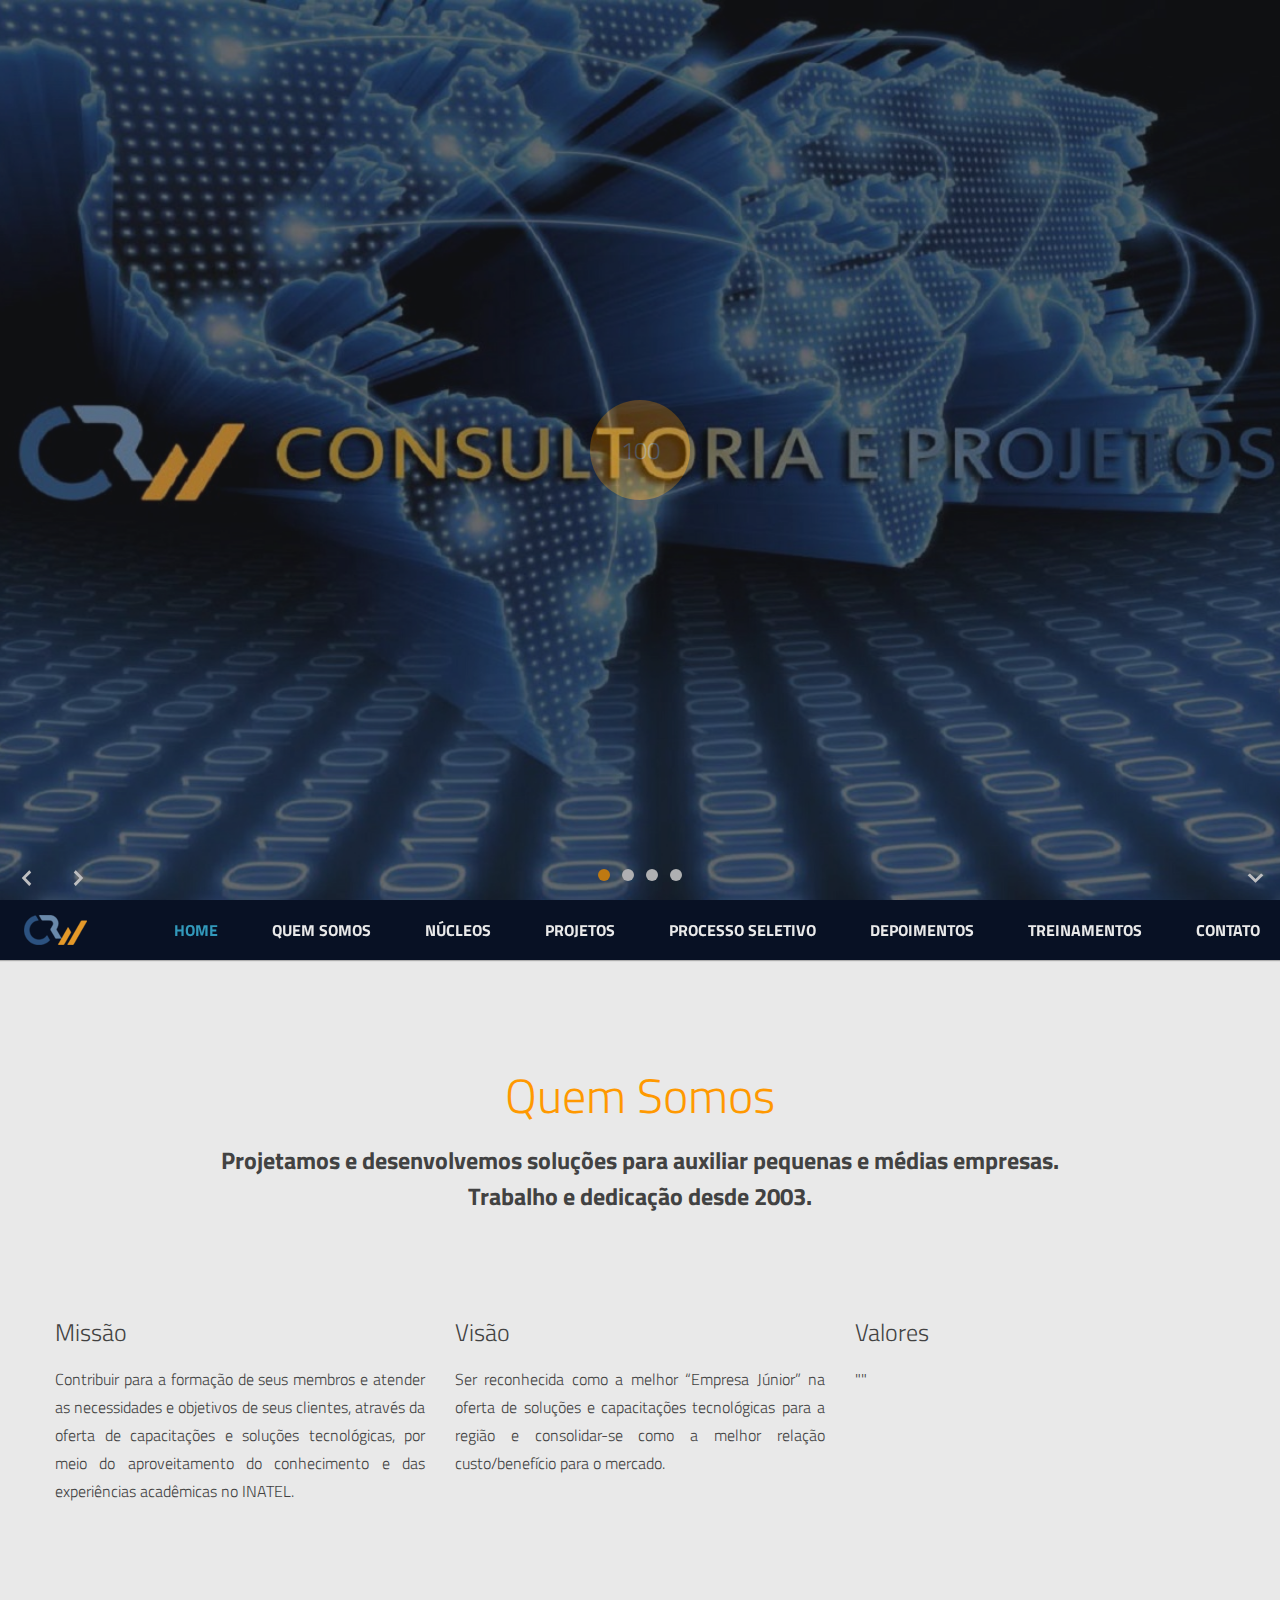
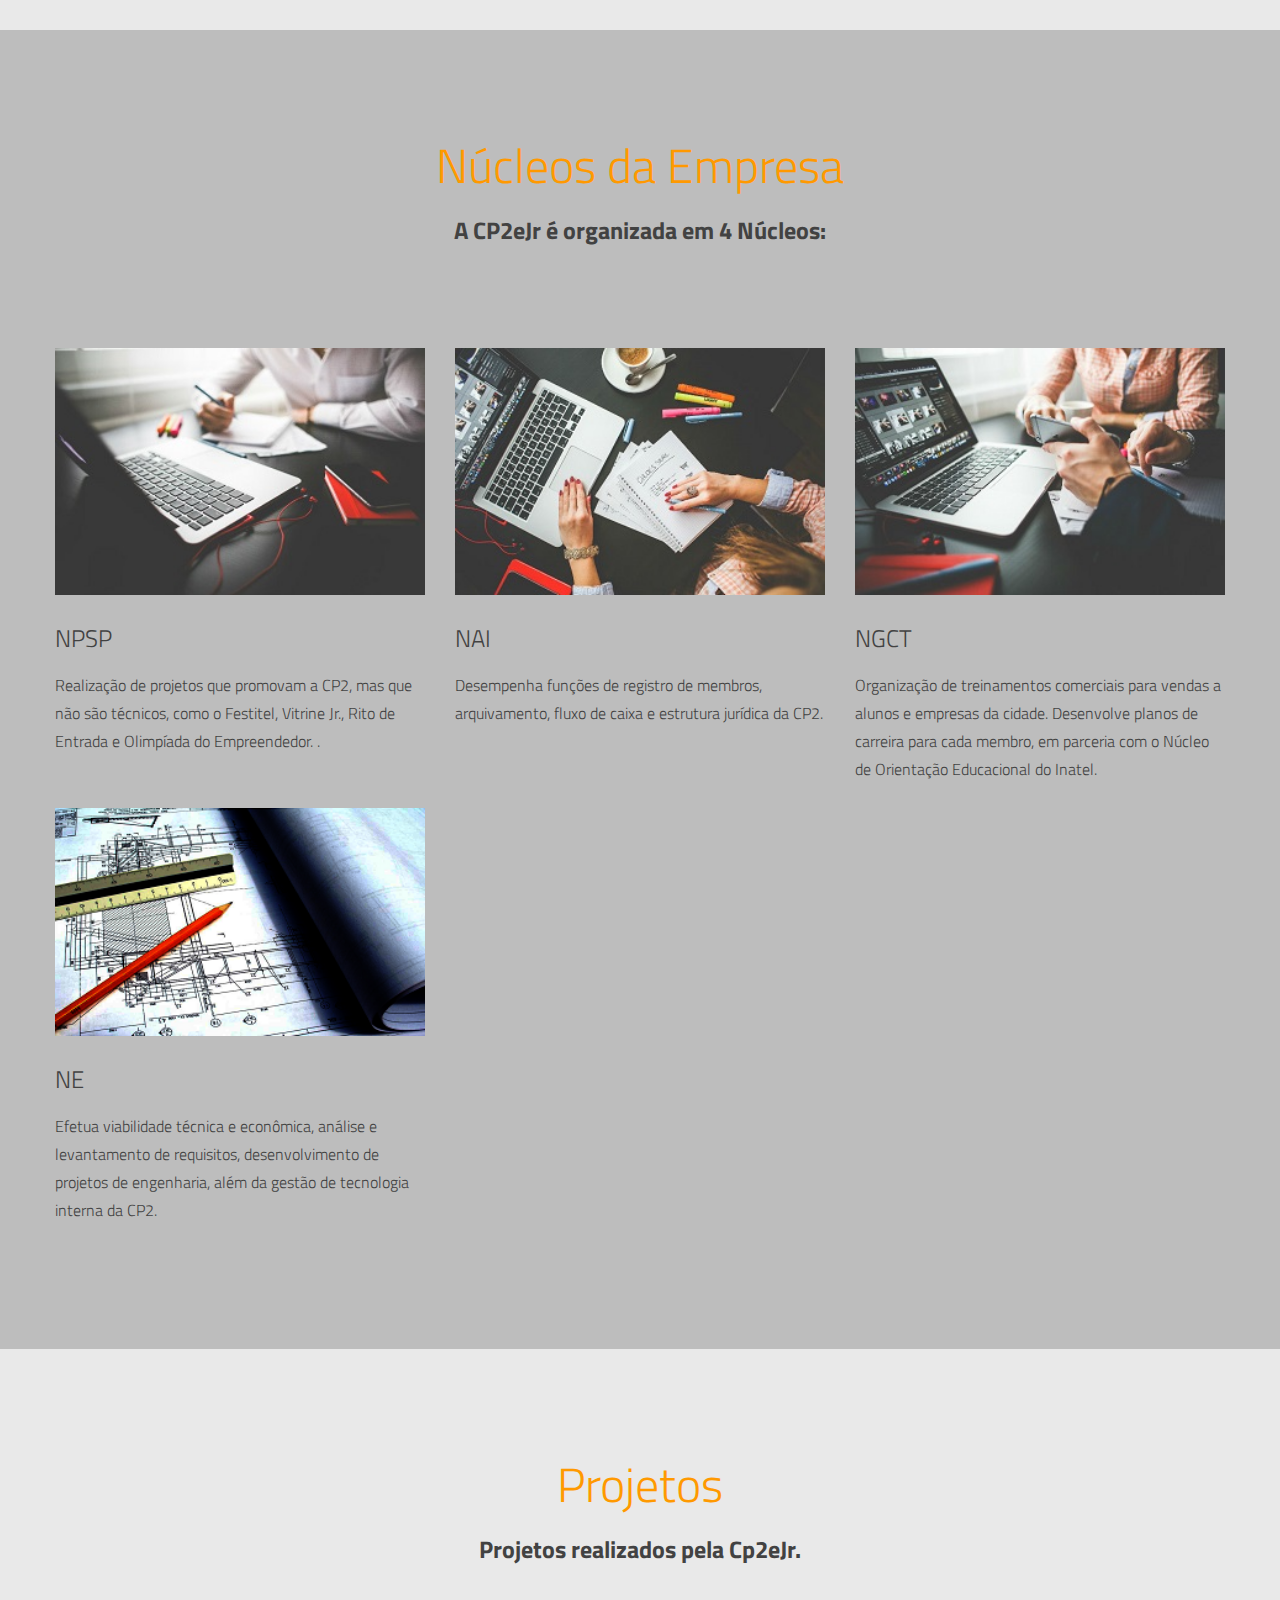
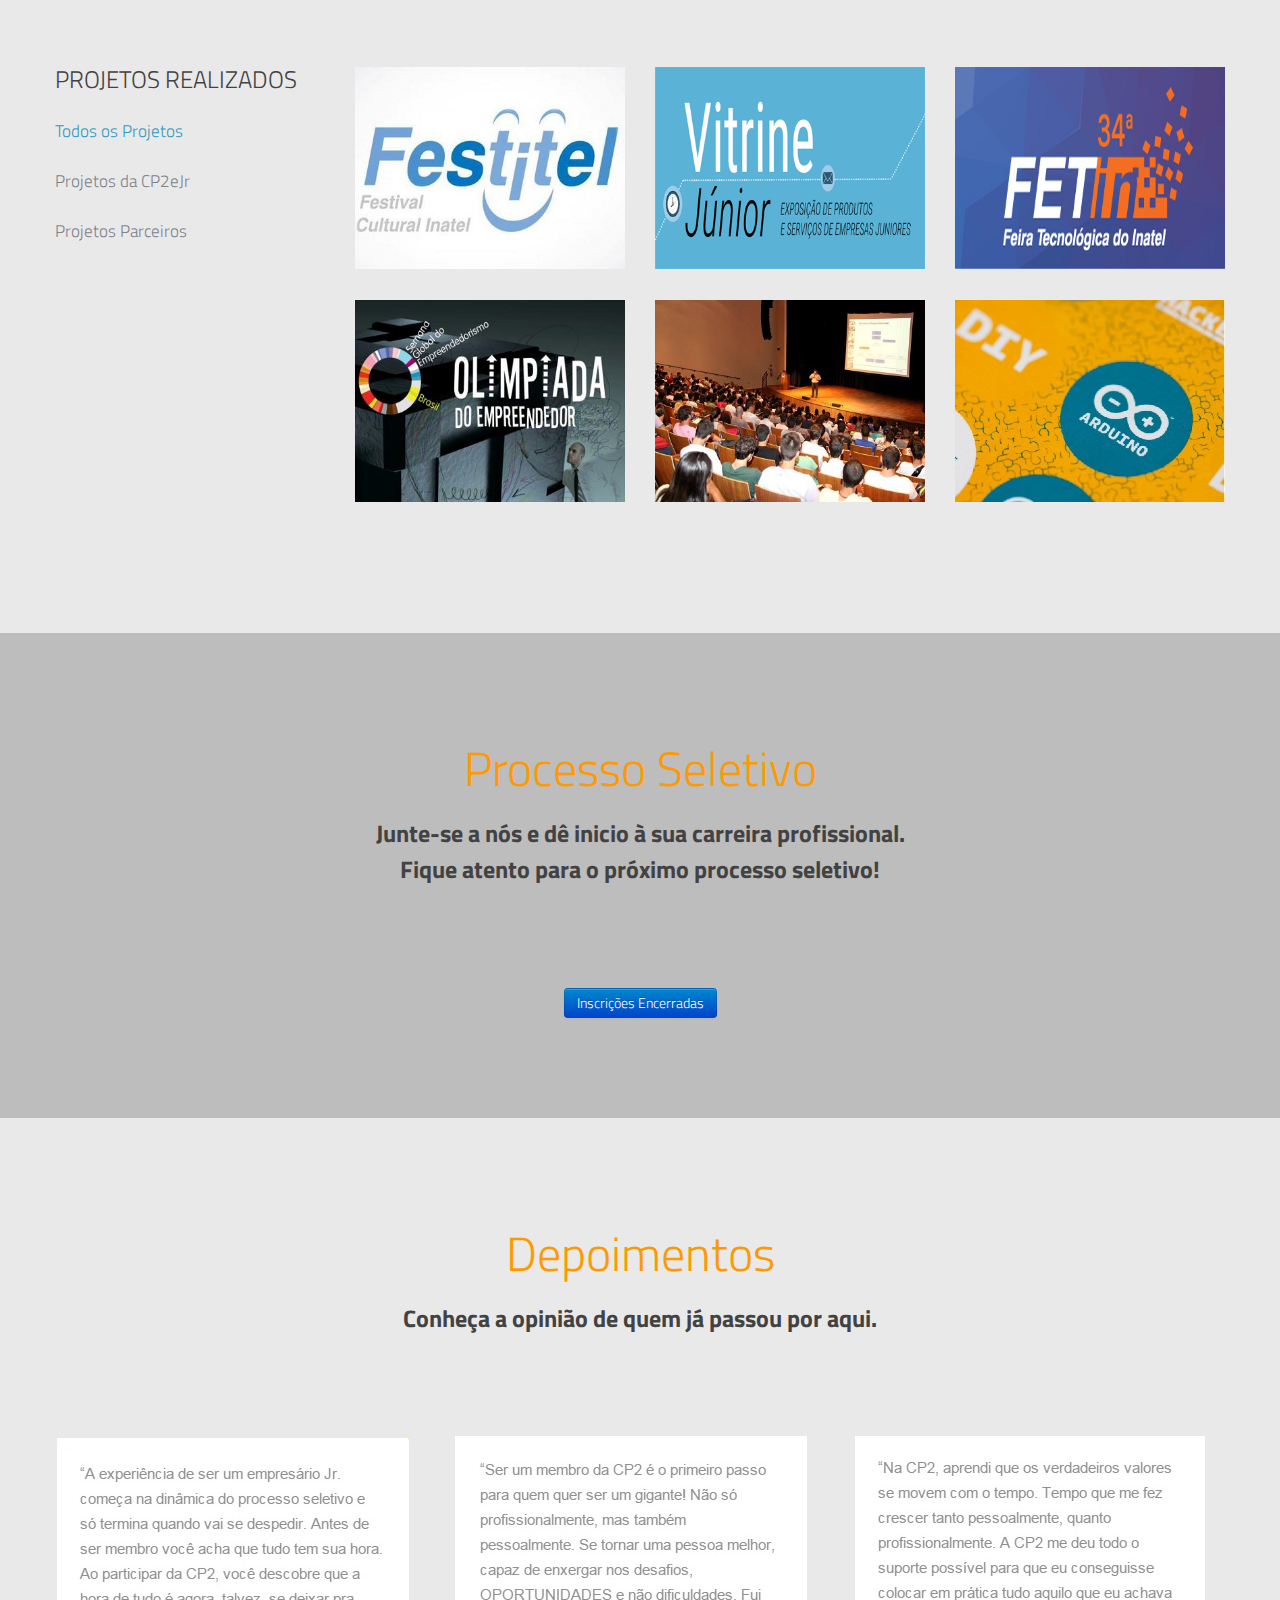
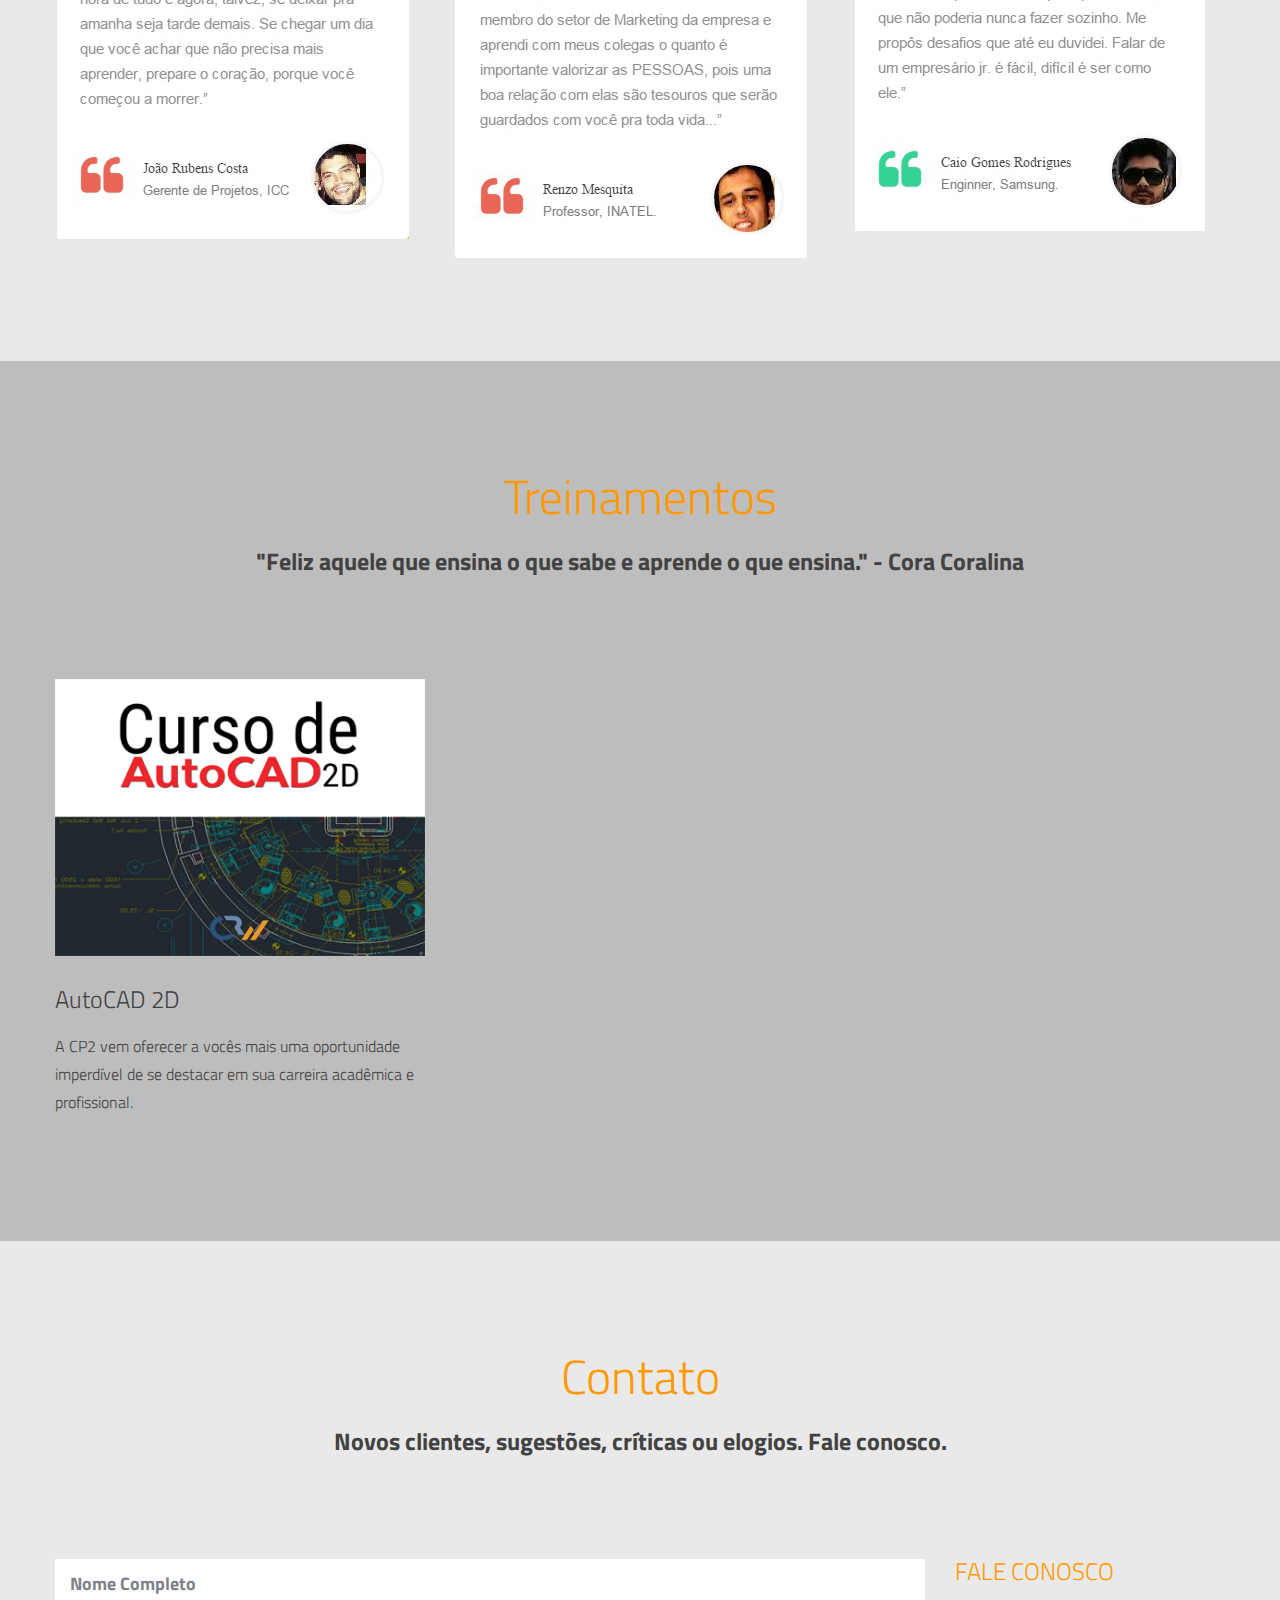
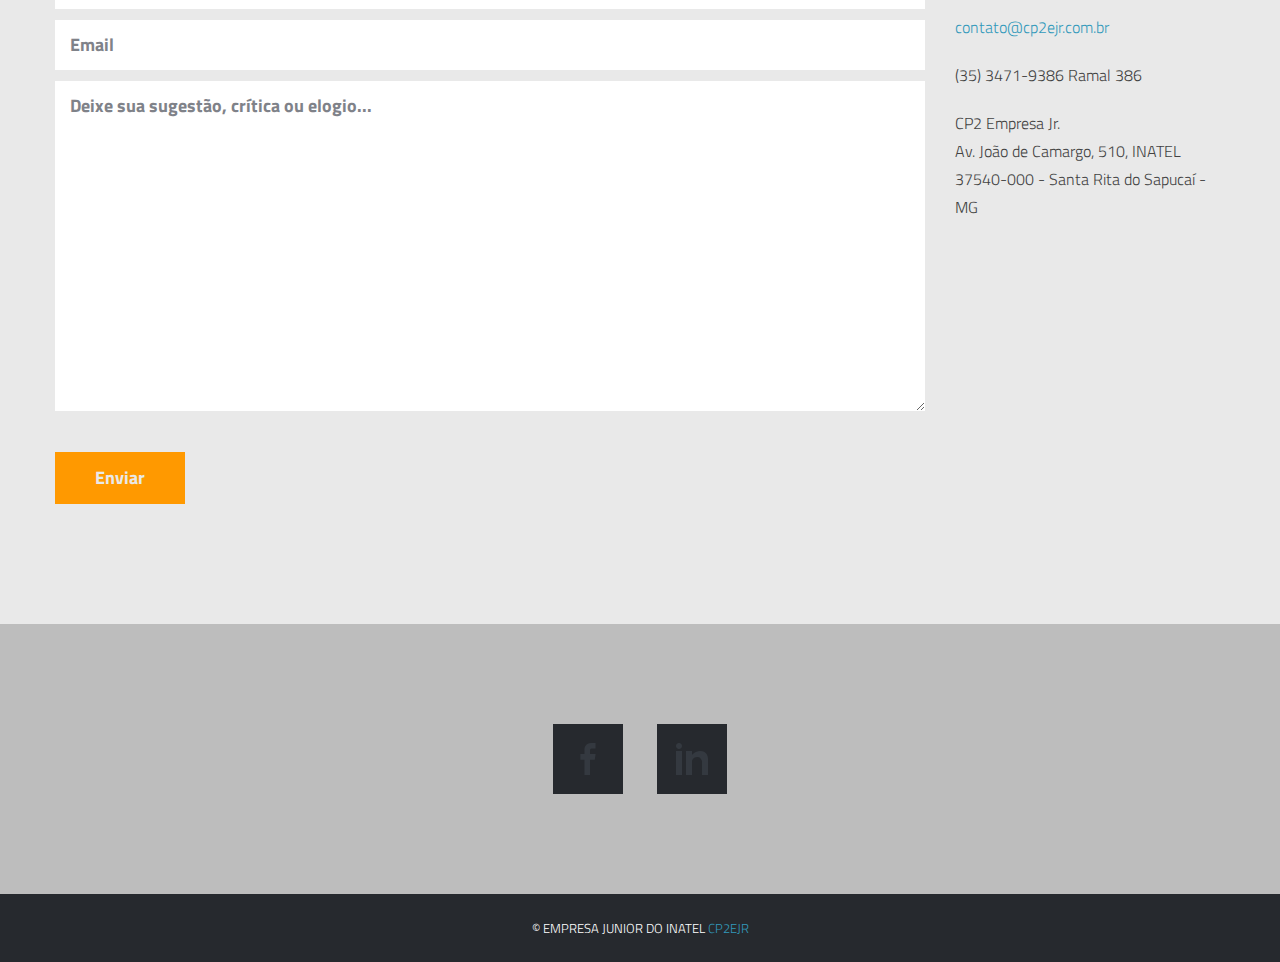
==== commit 6bb19f7f: "Design Responsivo quase OK" ====
--- a/brushed/Brushed/Template/brushed/index.html
+++ b/brushed/Brushed/Template/brushed/index.html
@@ -172,7 +172,7 @@
 
         </div>
         <!-- Video sobre a Empresa Junior -->
-        <div class="row">
+       <!-- <div class="row">
             <div class="title-page">
                 <iframe width="560" height="315" src="https://www.youtube.com/embed/wSej76gh0Cs" frameborder="0" allowfullscreen></iframe>
             </div>
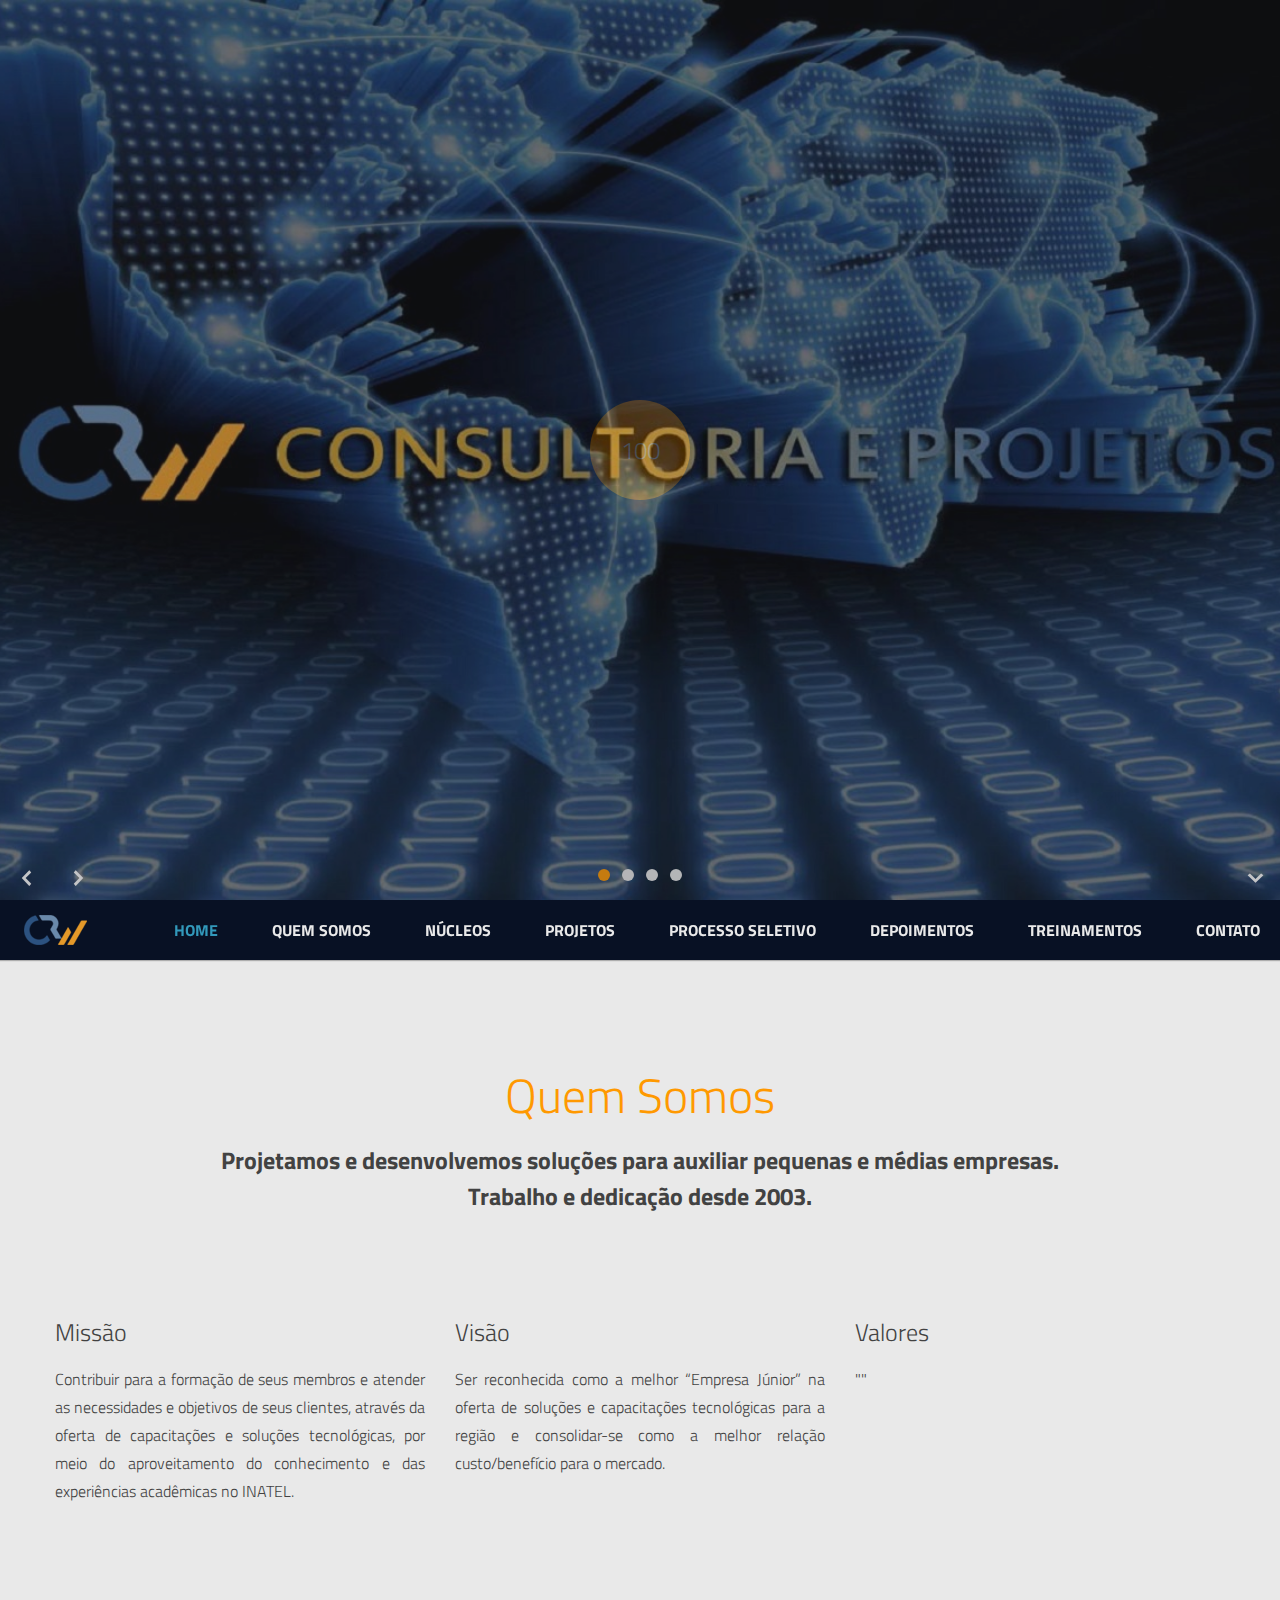
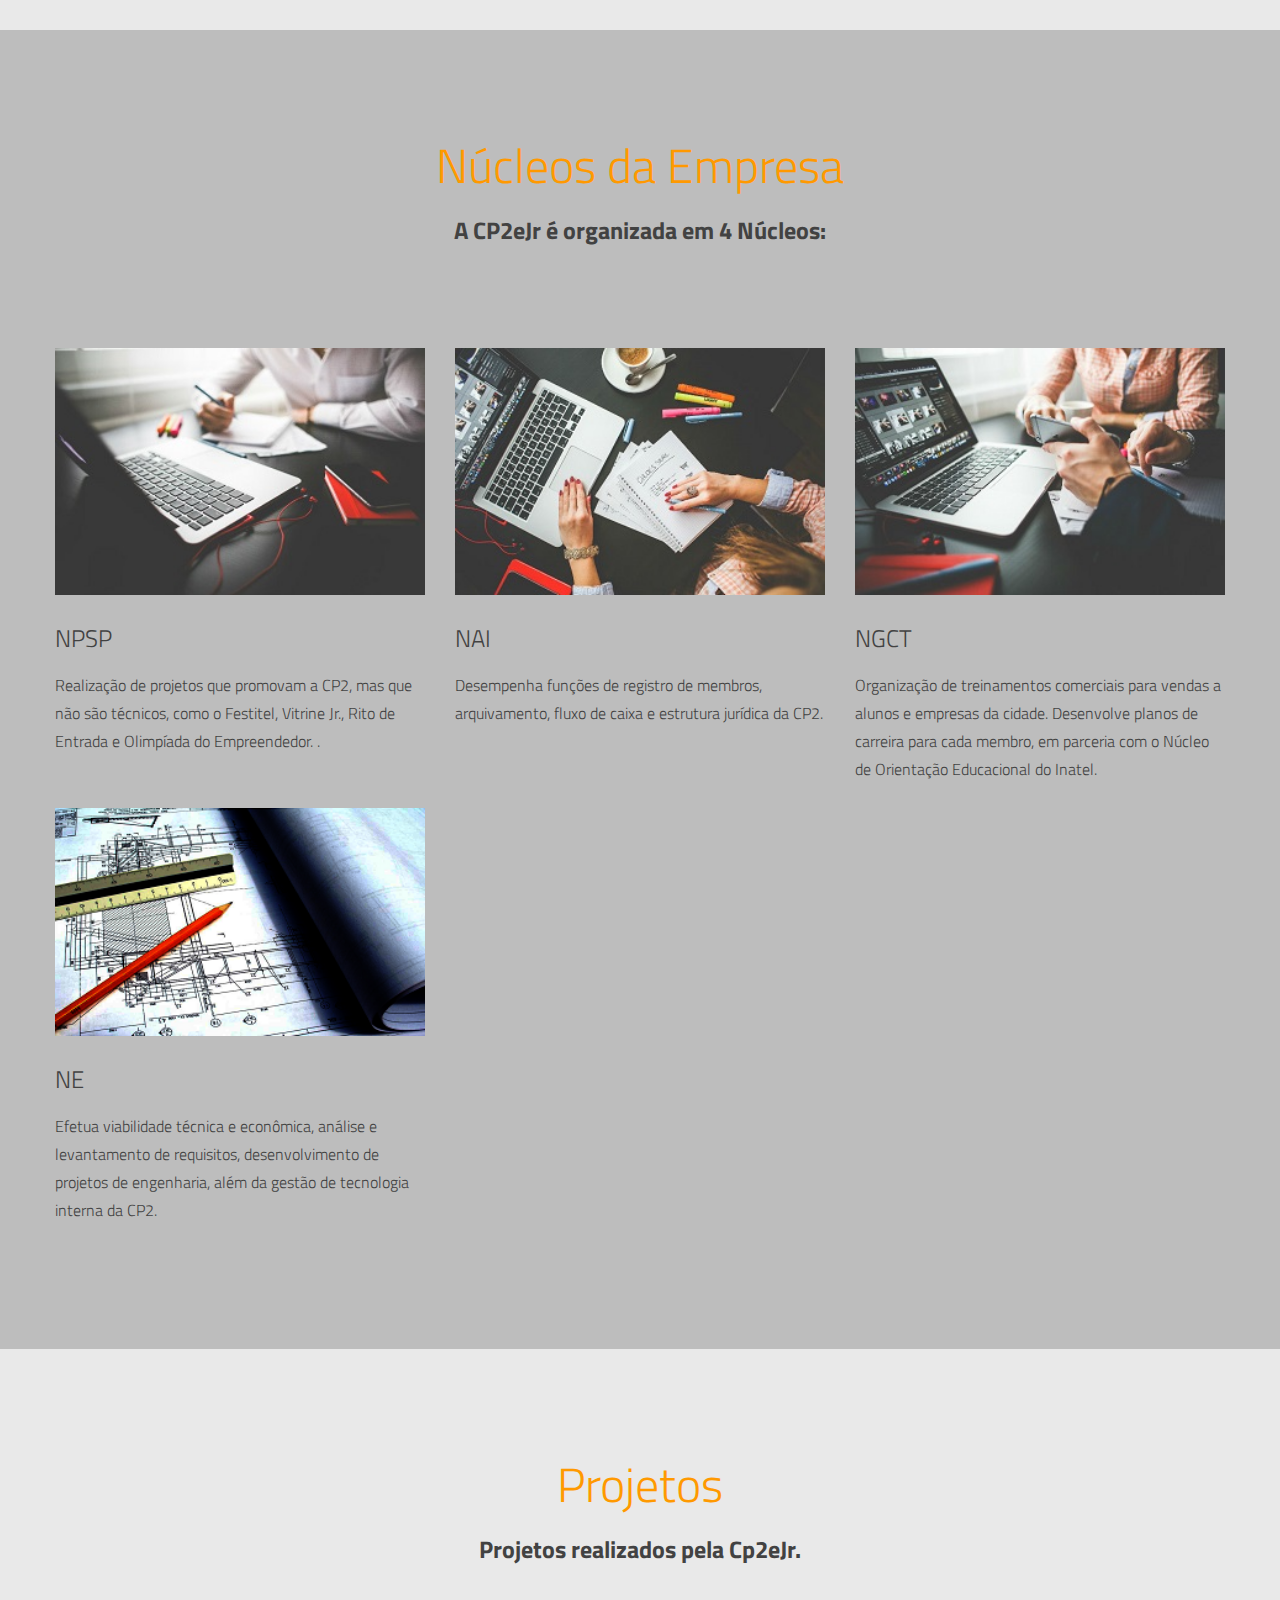
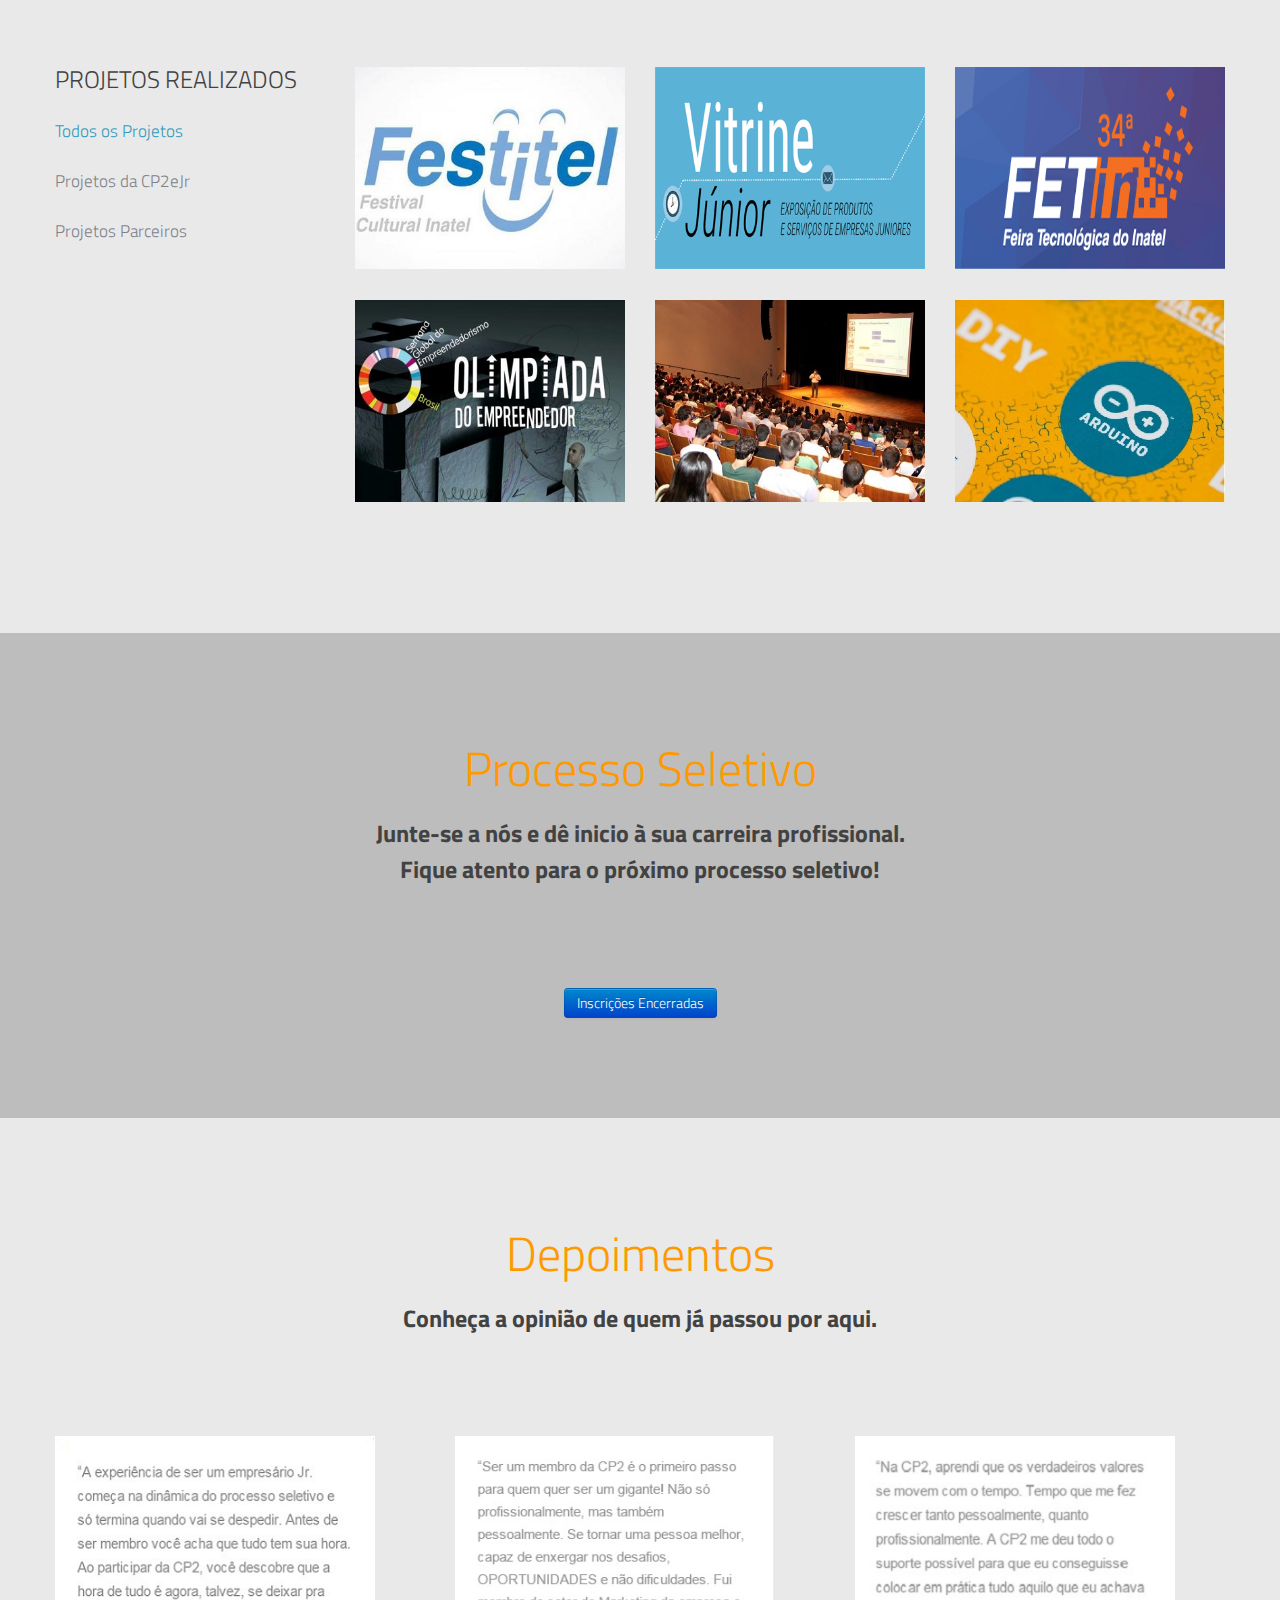
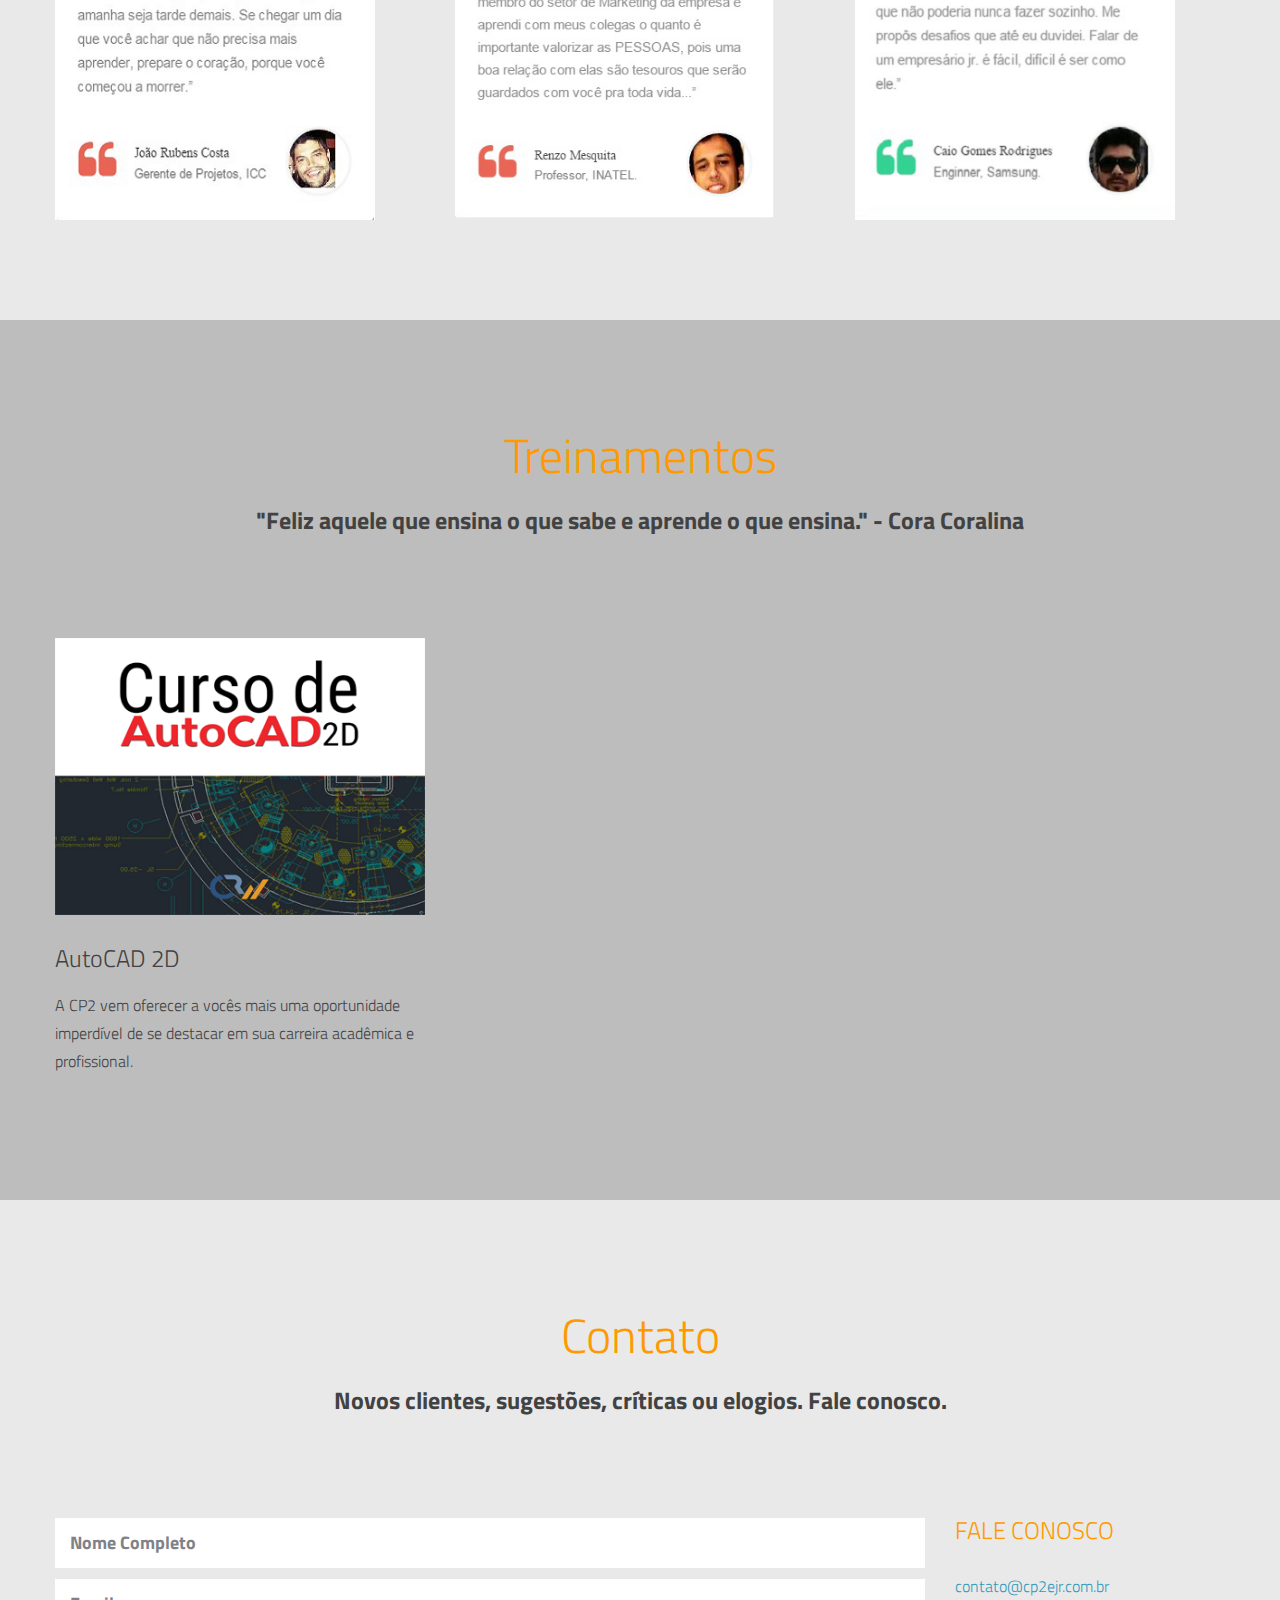
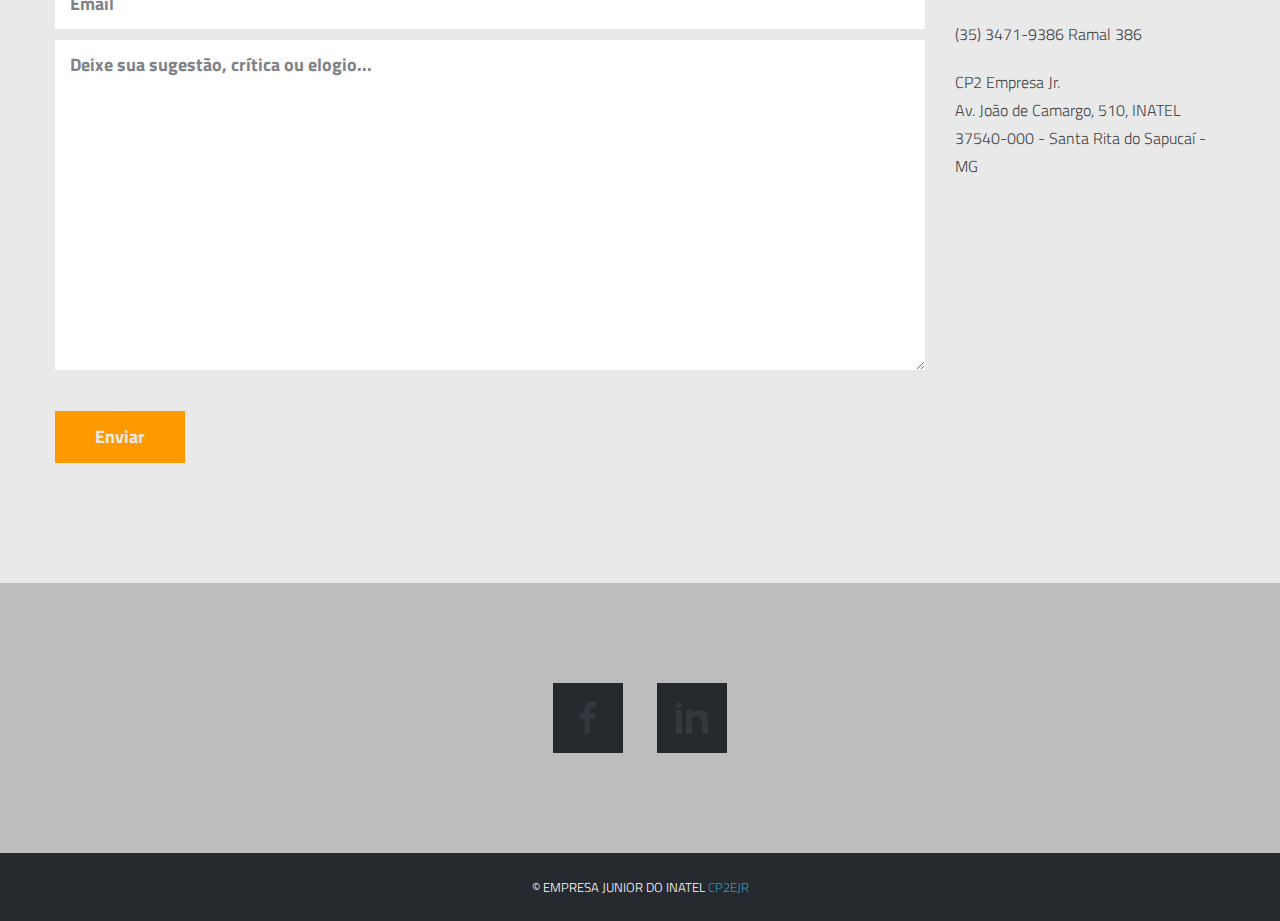
==== commit b3d46930: "Design Responsivo Funcionando" ====
--- a/brushed/Brushed/Template/brushed/index.html
+++ b/brushed/Brushed/Template/brushed/index.html
@@ -492,7 +492,7 @@
             <!-- Depoimento1 -->
             <div class="span4 profile">
                 <div class="image">
-                    <img src="_include/img/profile/depoimento1.png" alt="dep1">
+                    <img src="_include/img/profile/depoimento1.png" alt="dep1" width="320px">
                 </div>
             </div>
             <!-- Fim Depoimento1-->
@@ -500,7 +500,7 @@
             <!-- Depoimento2 -->
             <div class="span4 profile">
                 <div class="image">
-                    <img src="_include/img/profile/depoimento4.png" alt="dep4">
+                    <img src="_include/img/profile/depoimento4.png" alt="dep4" width="320px">
                 </div>
             </div>
             <!-- Fim Depoimento2-->
@@ -508,7 +508,7 @@
             <!-- Depoimento3 -->
             <div class="span4 profile">
                 <div class="image">
-                    <img src="_include/img/profile/depoimento5.png" alt="dep5">
+                    <img src="_include/img/profile/depoimento5.png" alt="dep5" width="320px">
                 </div>
             </div>
             <!-- Fim Depoimento3-->
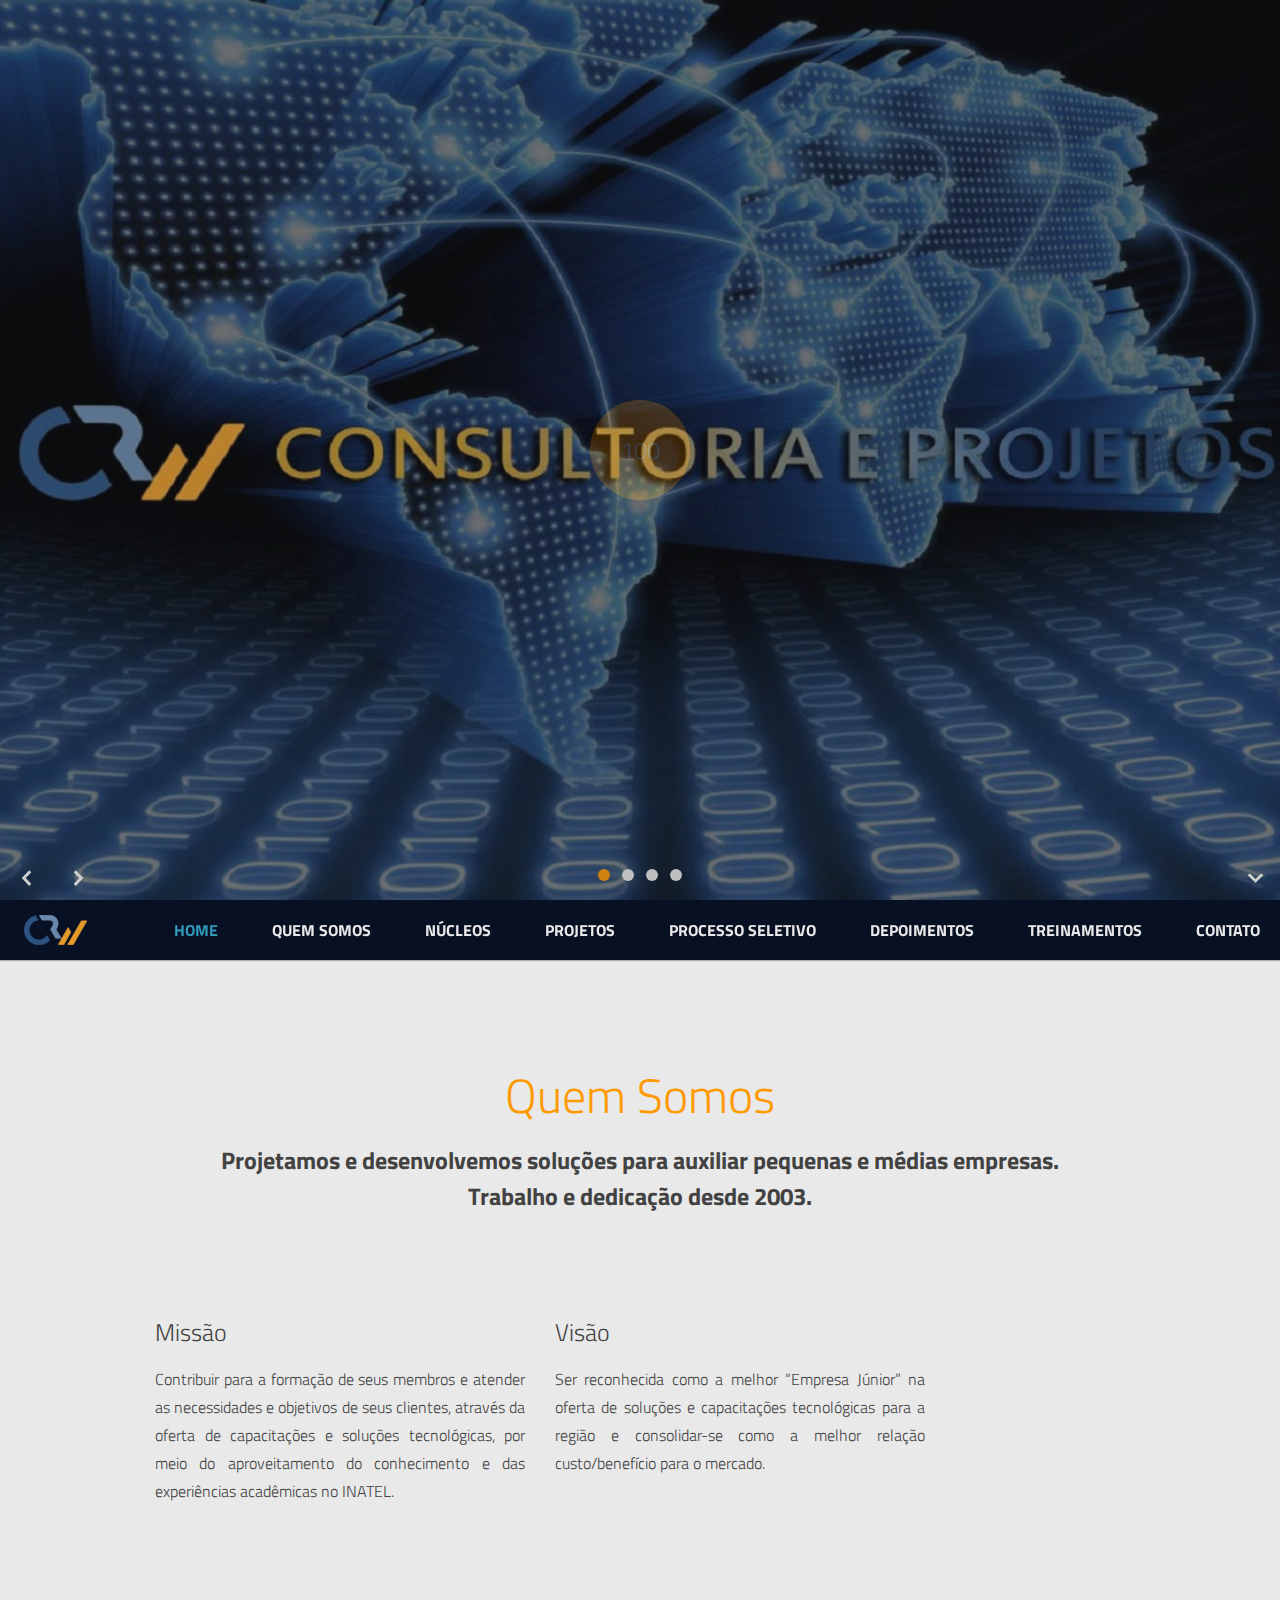
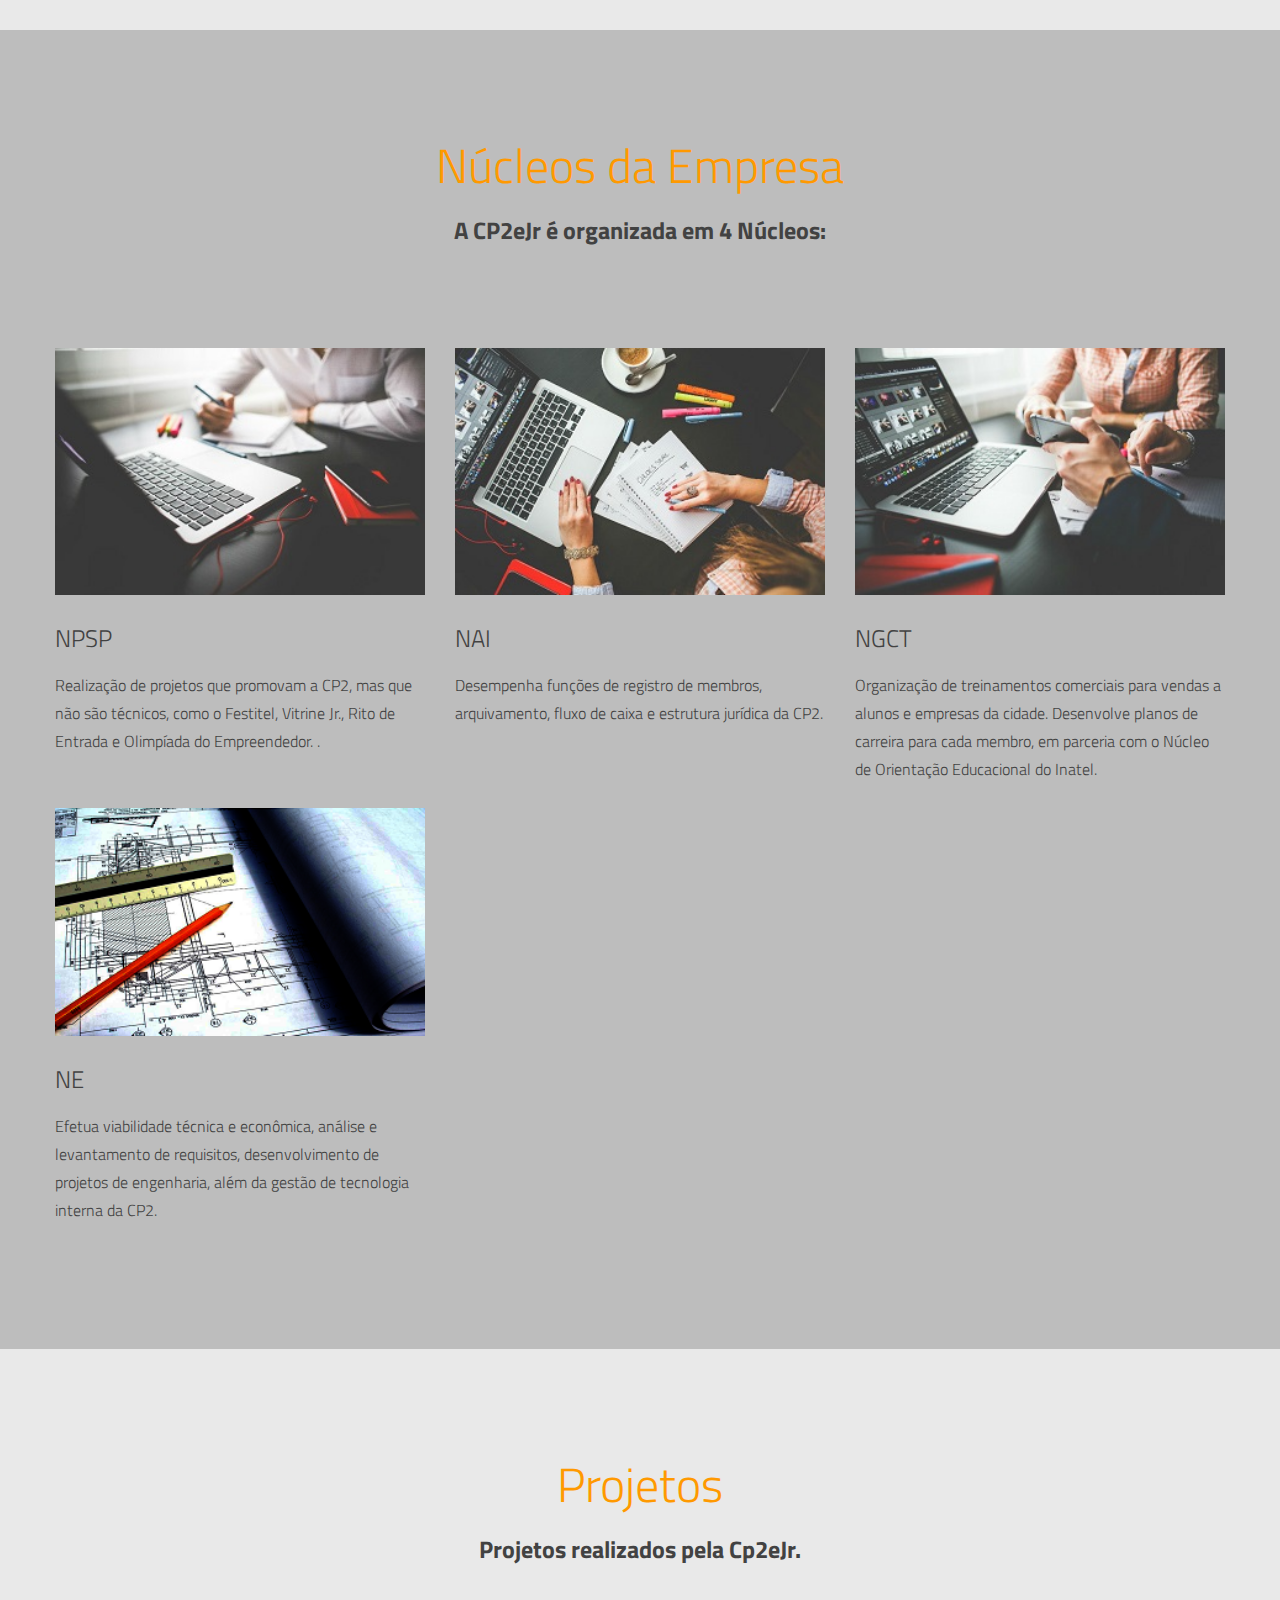
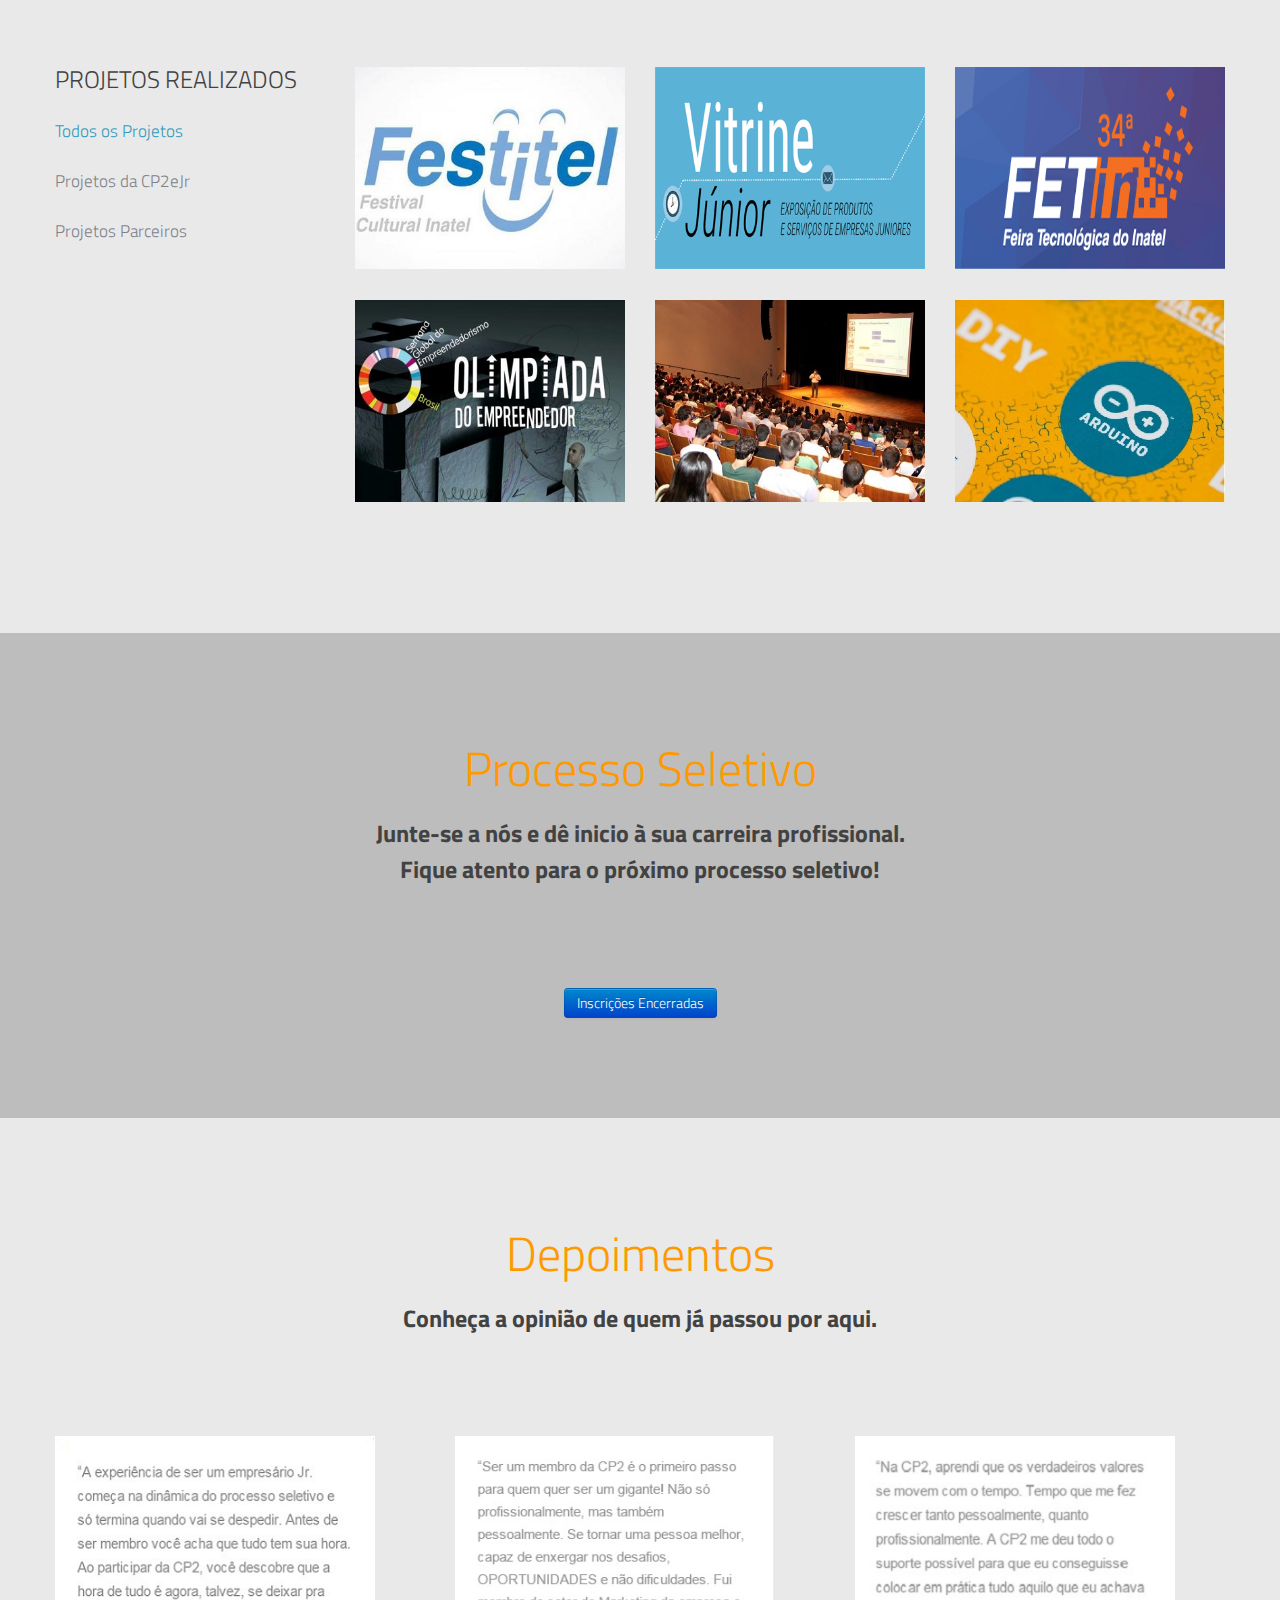
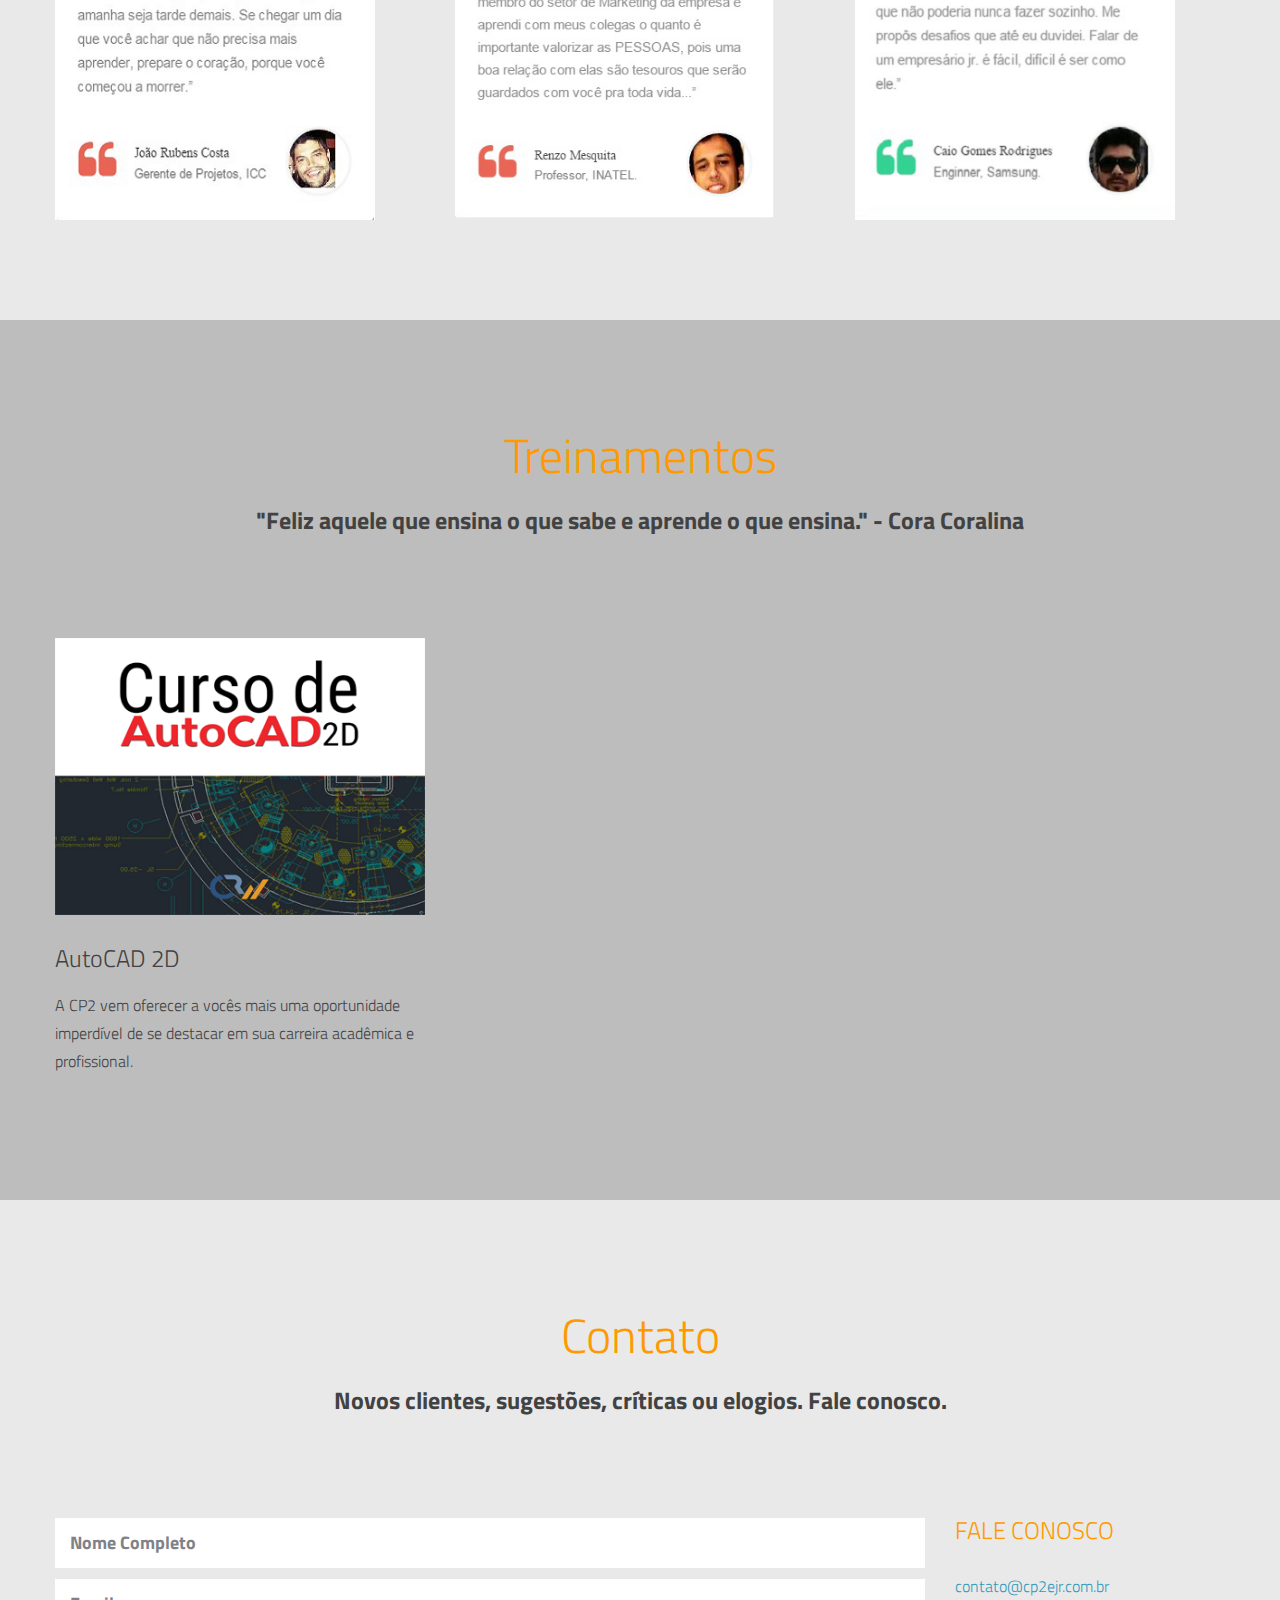
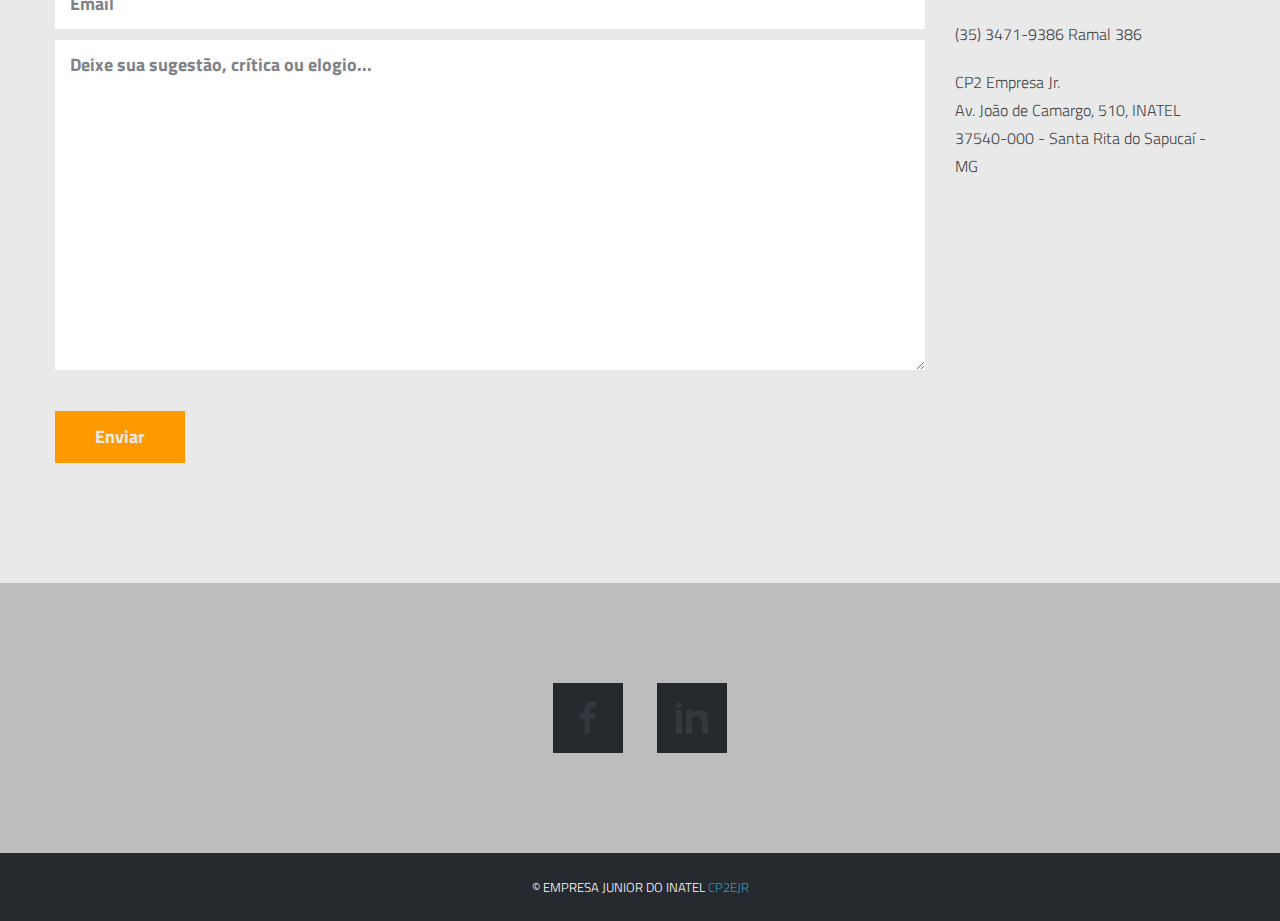
==== commit b224b9dc: "commit" ====
--- a/brushed/Brushed/Template/brushed/index.html
+++ b/brushed/Brushed/Template/brushed/index.html
@@ -146,8 +146,8 @@
         </div>
         <!-- End Title Page -->
 
-        <!-- People -->
-        <div class="row">
+        <!-- Quem Somos -->
+        <div class="row" style="padding-left: 100px;">
 
             <!-- Missão -->
             <div class="span4 profile">
@@ -164,7 +164,7 @@
             <!-- Fim Visão -->
 
             <!-- Valores  -->
-            <div class="span4 profile">
+            <!--<div class="span4 profile">
                 <h3 class="profile-name">Valores</h3>
                 <p class="profile-description">""</p>
             </div>
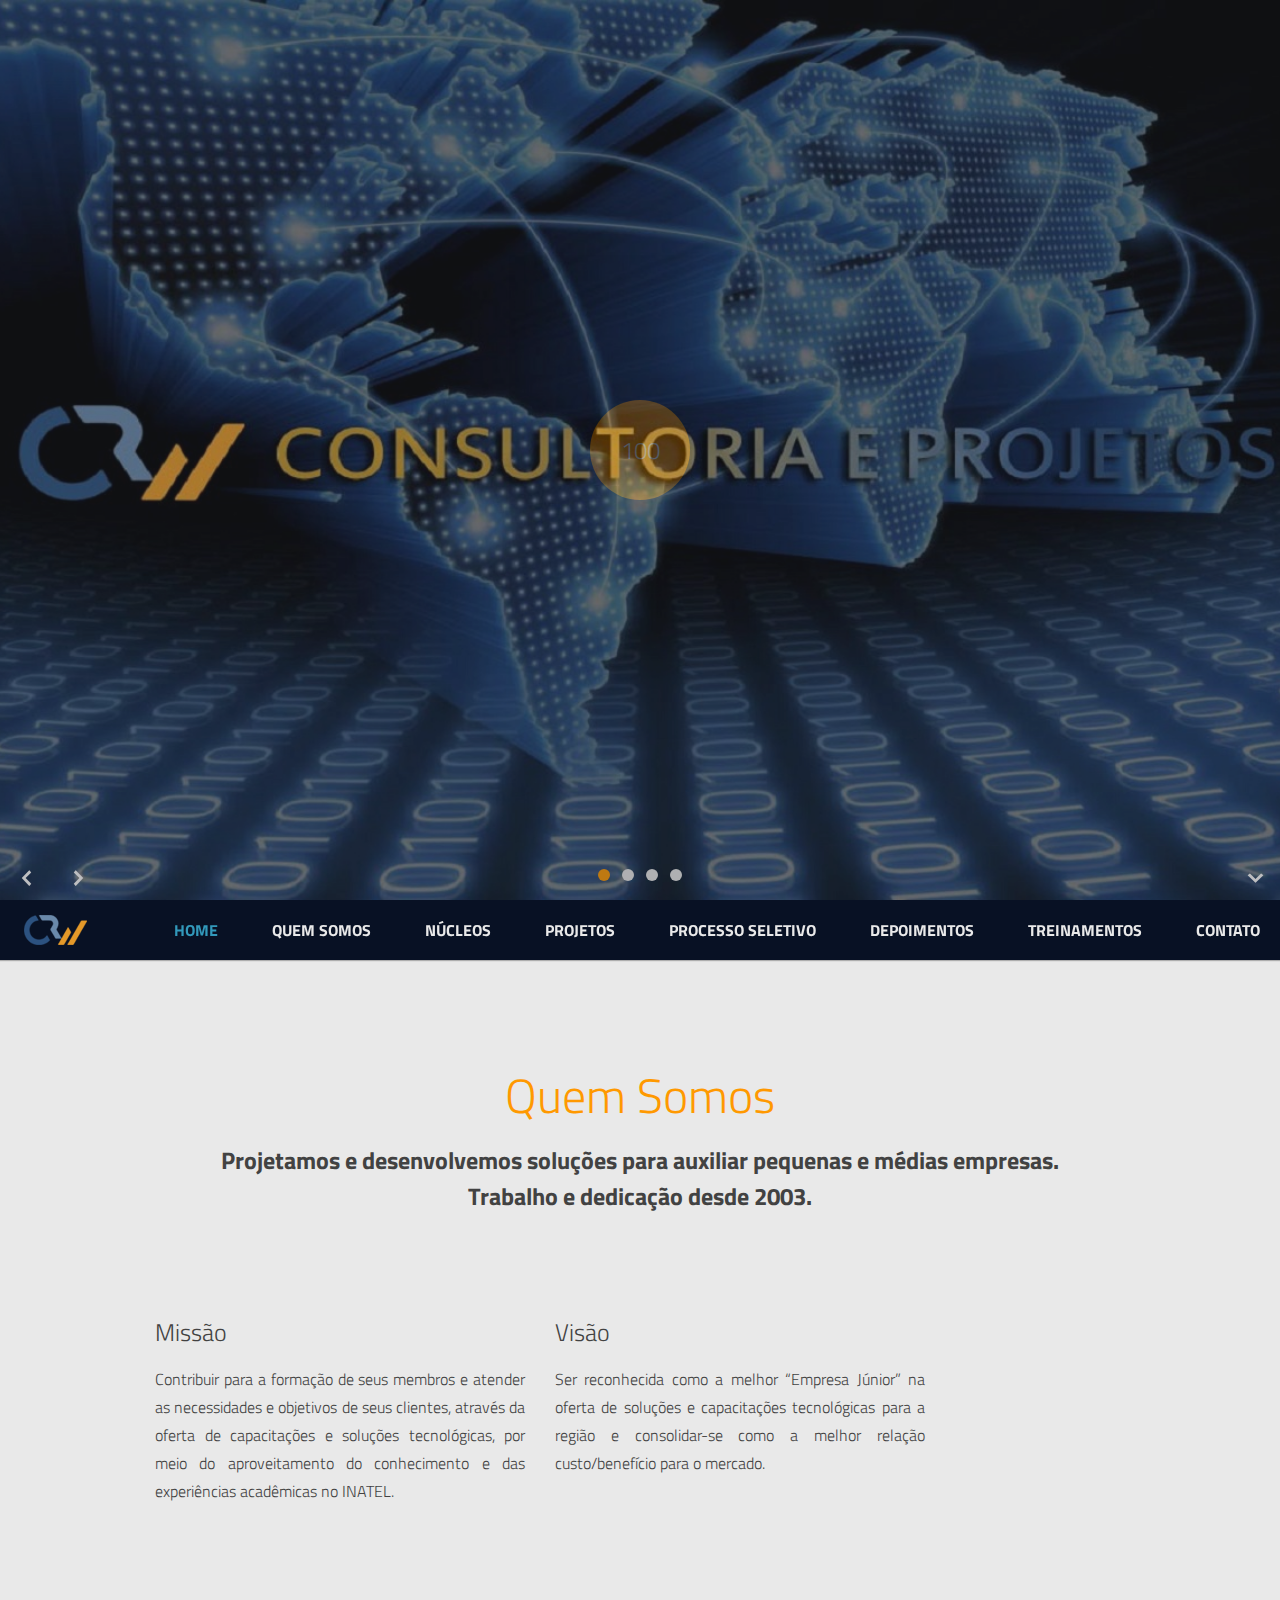
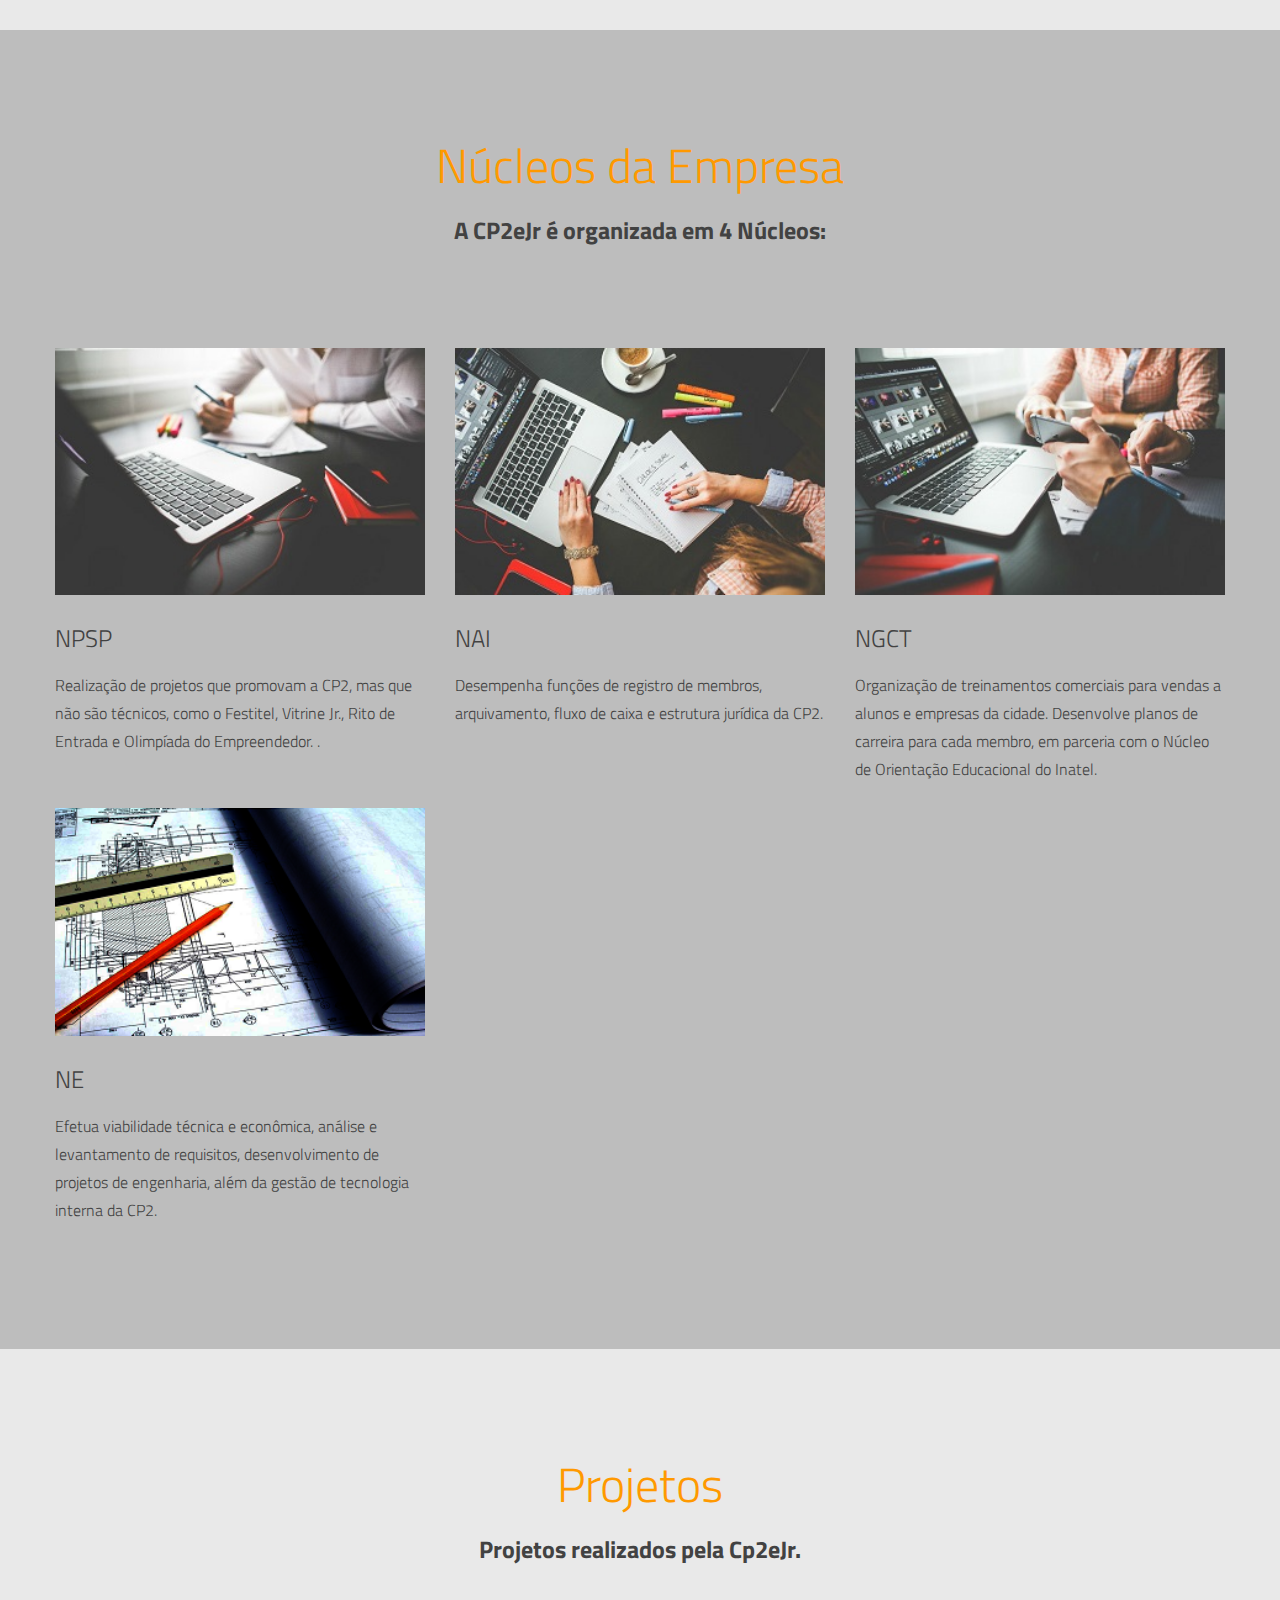
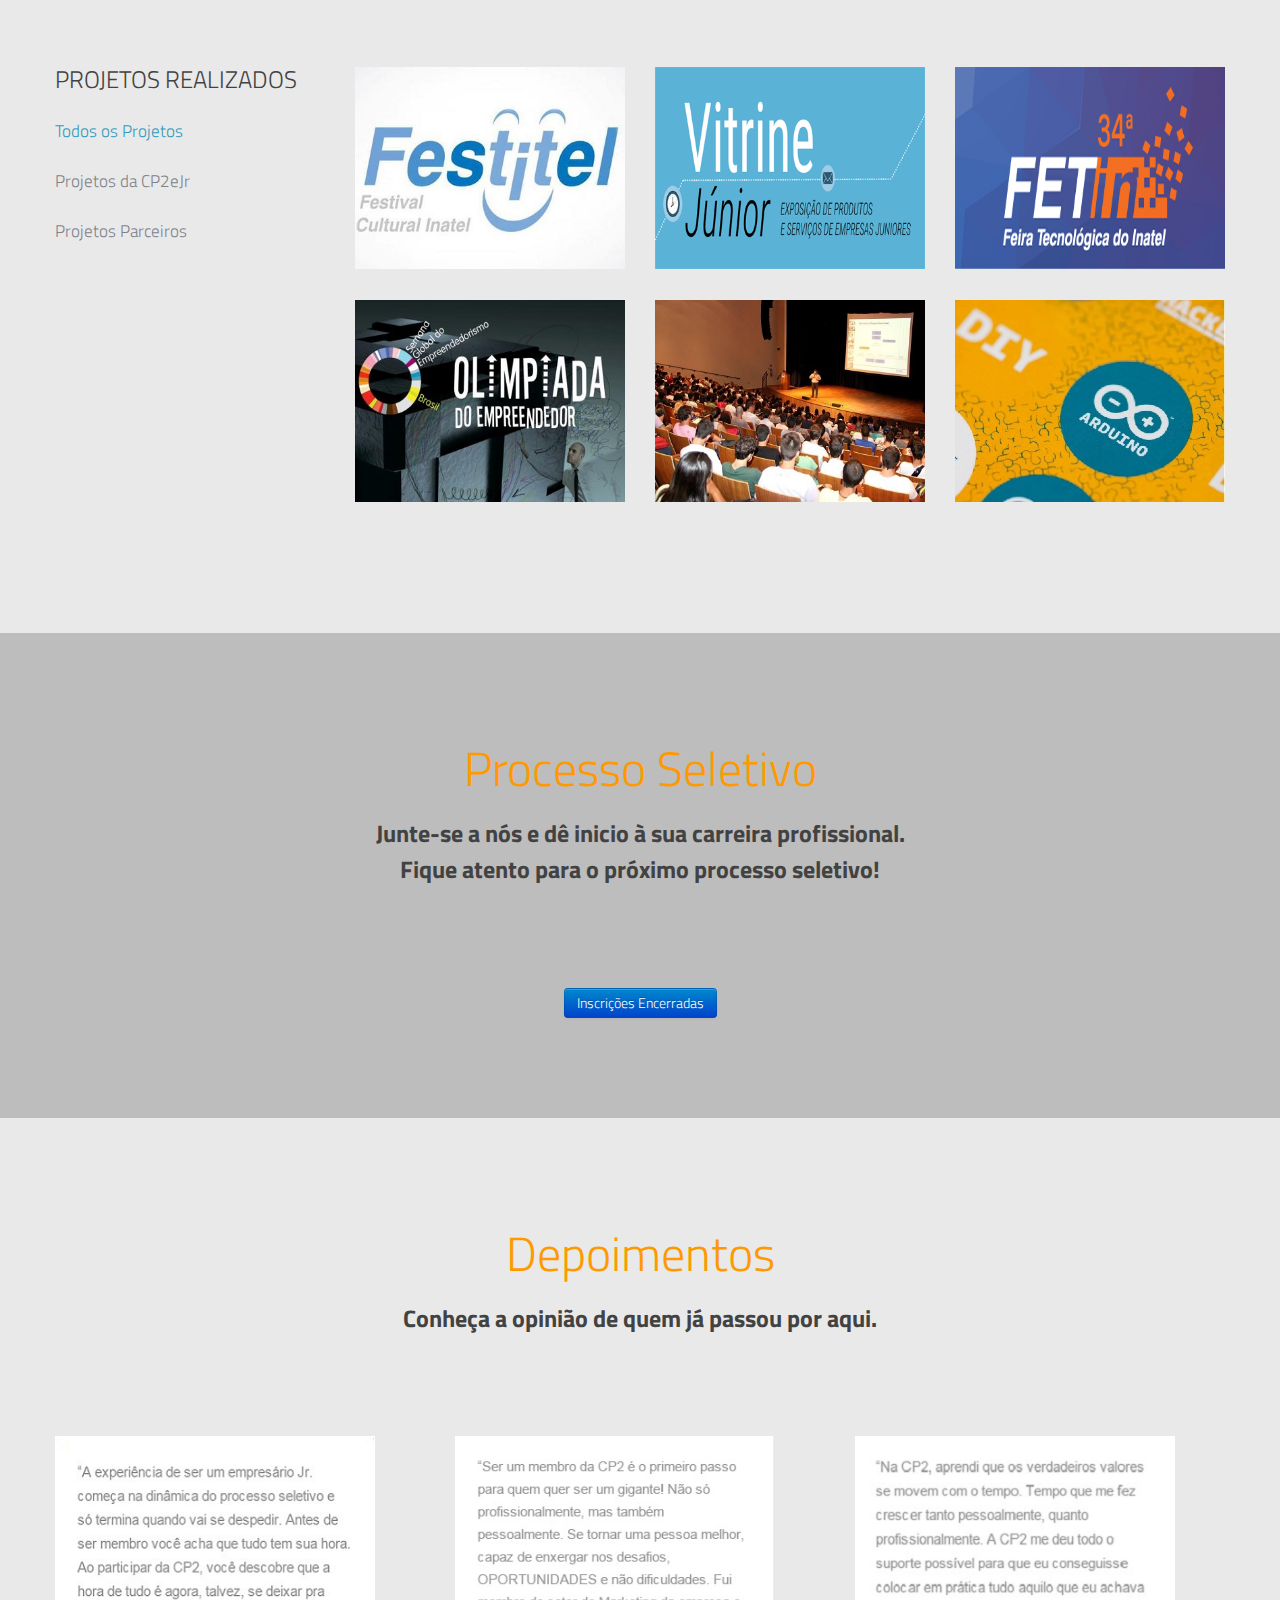
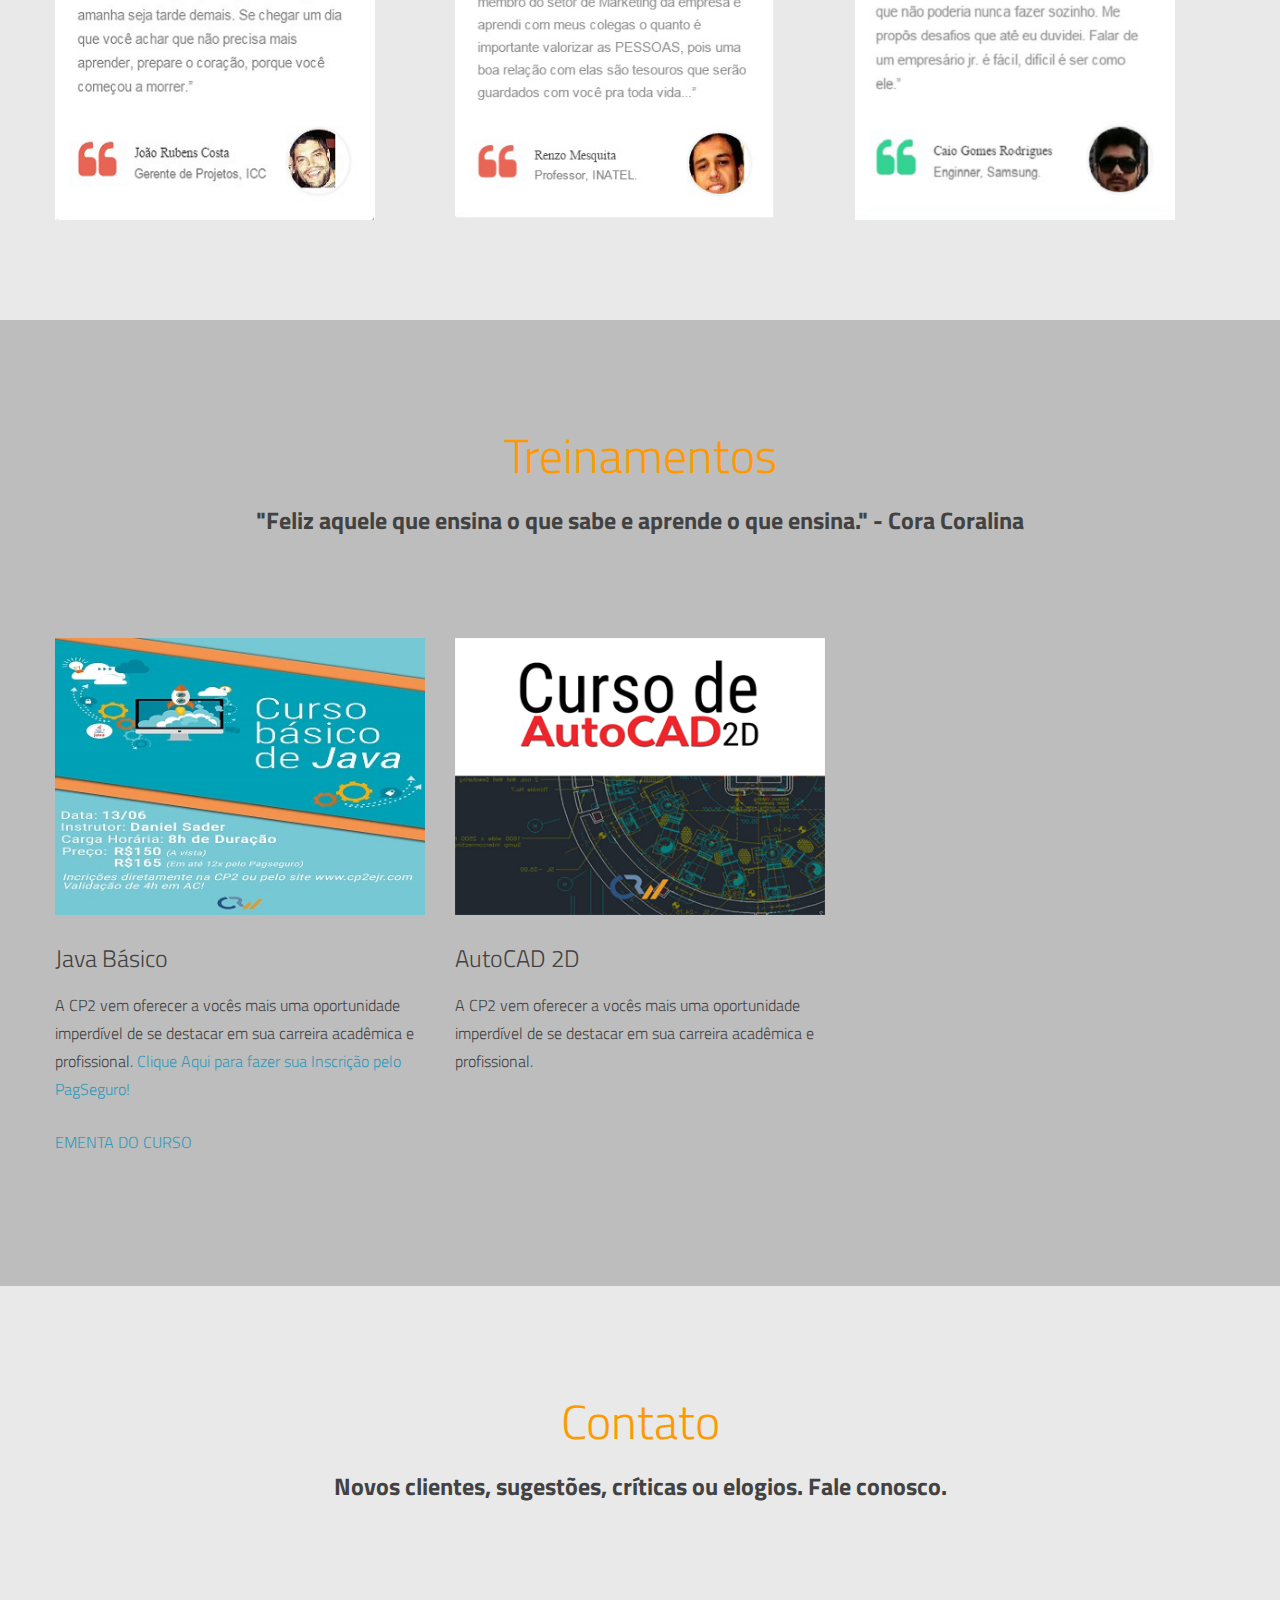
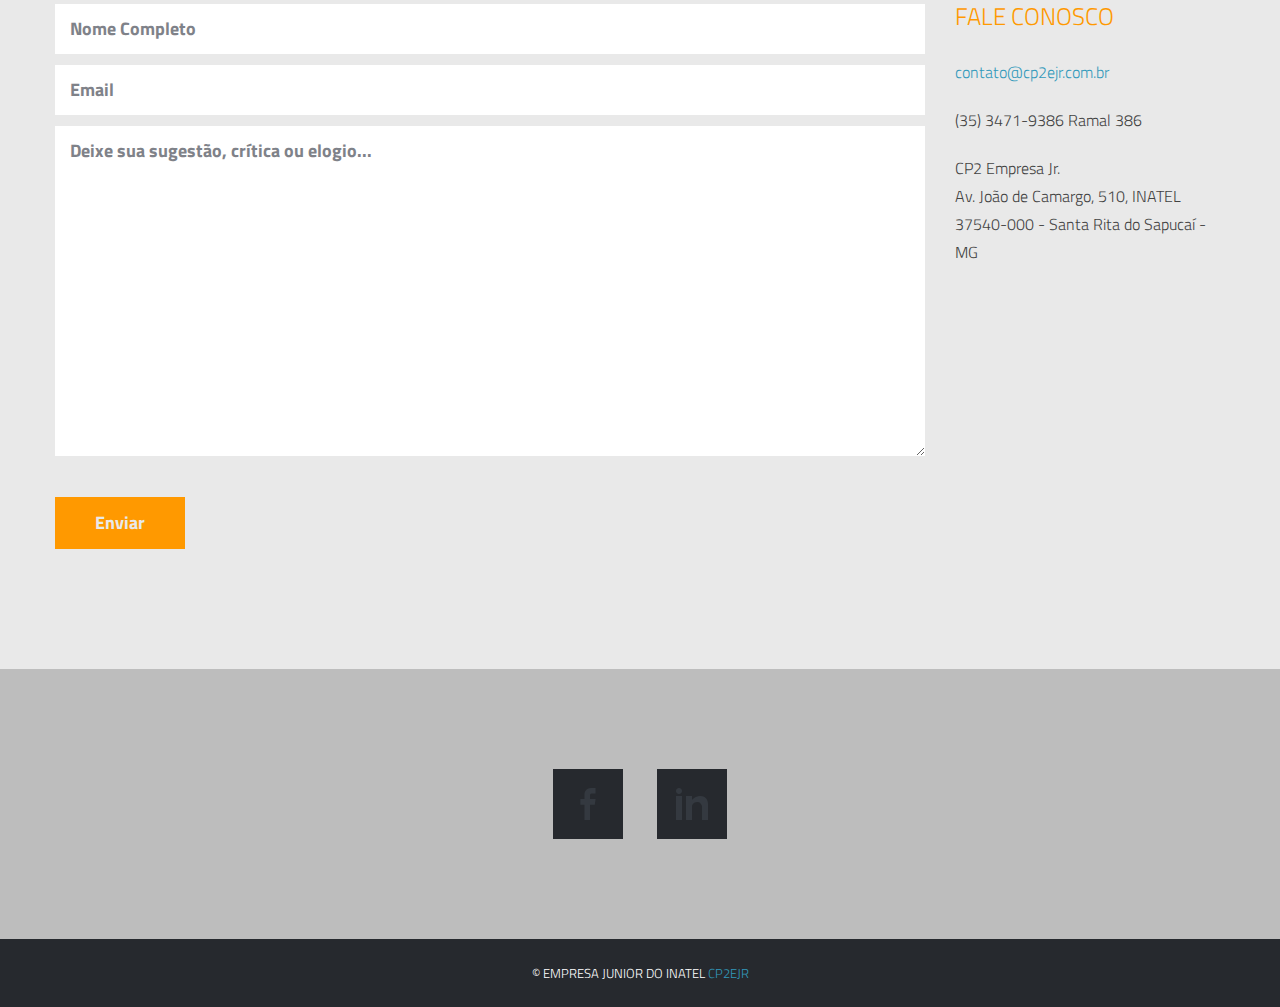
==== commit a078aa35: "Curso Java" ====
--- a/brushed/Brushed/Template/brushed/index.html
+++ b/brushed/Brushed/Template/brushed/index.html
@@ -284,8 +284,8 @@
                     <ul id="filters" class="option-set" data-option-key="filter">
                         <li class="type-work">Projetos Realizados</li>
                         <li><a href="#filter" data-option-value="*" class="selected">Todos os Projetos</a></li>
-                        <li><a href="#filter" data-option-value=".photography">Projetos da CP2eJr</a></li>
-                        <li><a href="#filter" data-option-value=".design">Projetos Parceiros</a></li>
+                   <li><a href="#filter" data-option-value=".photography">Projetos da CP2eJr</a></li>
+                   <li><a href="#filter" data-option-value=".design">Projetos Parceiros</a></li>
                     </ul>
                 </nav>
                 <!-- End Filter -->
@@ -343,7 +343,7 @@
 
 
                                     <!-- Item Project and Filter Name -->
-                                    <li class="item-thumbs span3 photography">
+                                    <li class="item-thumbs span3 design">
                                         <!-- Fancybox - Gallery Enabled - Title - Full Image -->
                                         <a class="hover-wrap fancybox" data-fancybox-group="gallery" title="Olimpíada do Empreendedor" href="_include/img/work/full/olimpiada.jpg">
                                             <span class="overlay-img"></span>
@@ -536,6 +536,19 @@
 
         <!-- Todos os Treinamentos -->
         <div class="row" >
+            <!-- Treinamento1-->
+            <!-- AutoCAD -->
+			<div class="span4 profile" >
+				<div class="image-wrap">
+					<div class="hover-wrap">
+						<span class="overlay-img"></span>
+						<span class="overlay-text-thumb">Curso Java Básico - Inscrições Abertas</span>
+					</div>
+					<img src="_include\img\treinamentos\java.jpg" alt="autocad">
+				</div>
+				<h3 class="profile-name">Java Básico</h3>
+				<p class="profile-description">A CP2 vem oferecer a vocês mais uma oportunidade imperdível de se destacar em sua carreira acadêmica e profissional.<a href="http://www.cp2ejr.com.br/contato.html" target="_blank"> Clique Aqui para fazer sua Inscrição pelo PagSeguro!</a><p><a href="http://www.cp2ejr.com.br/_include/img/treinamentos/ementa_java.pdf" target="_blank">EMENTA DO CURSO</a></p></p>
+			</div>
 
             <!-- Treinamento1-->
             <!-- AutoCAD -->
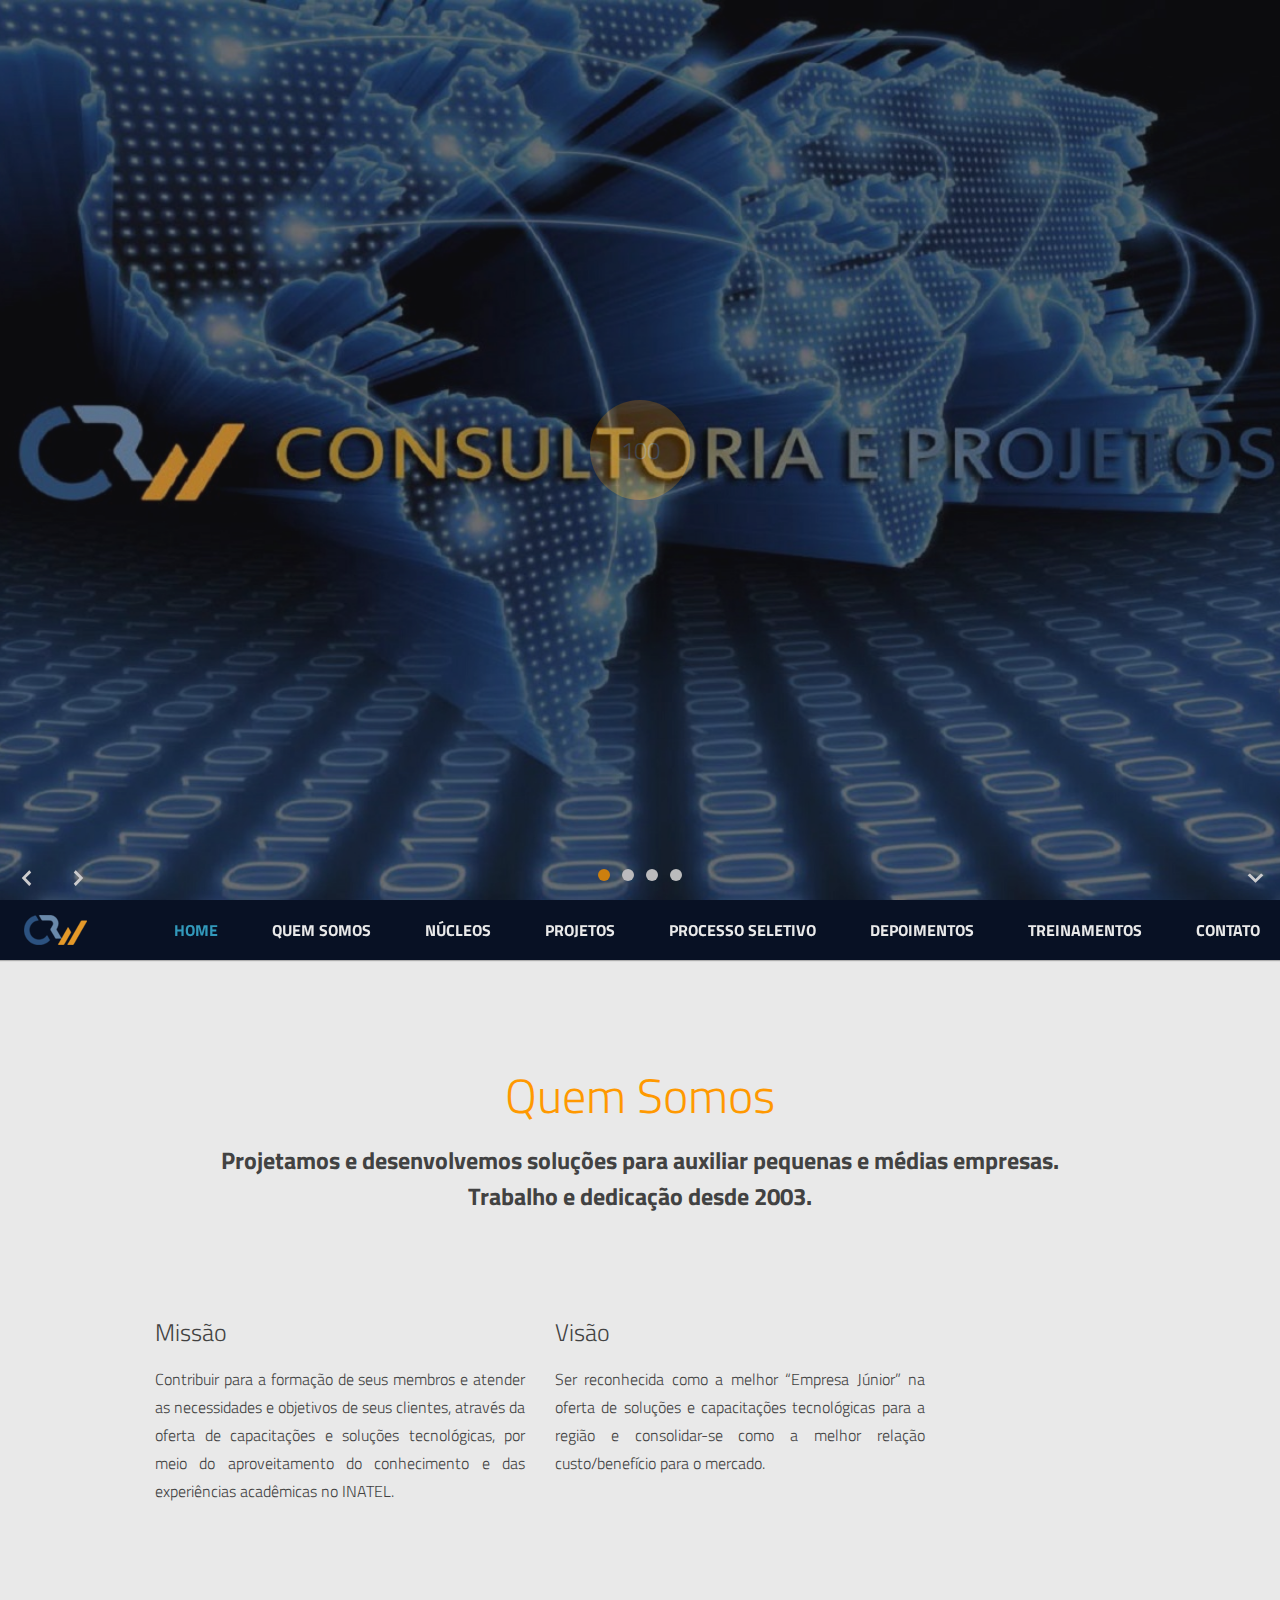
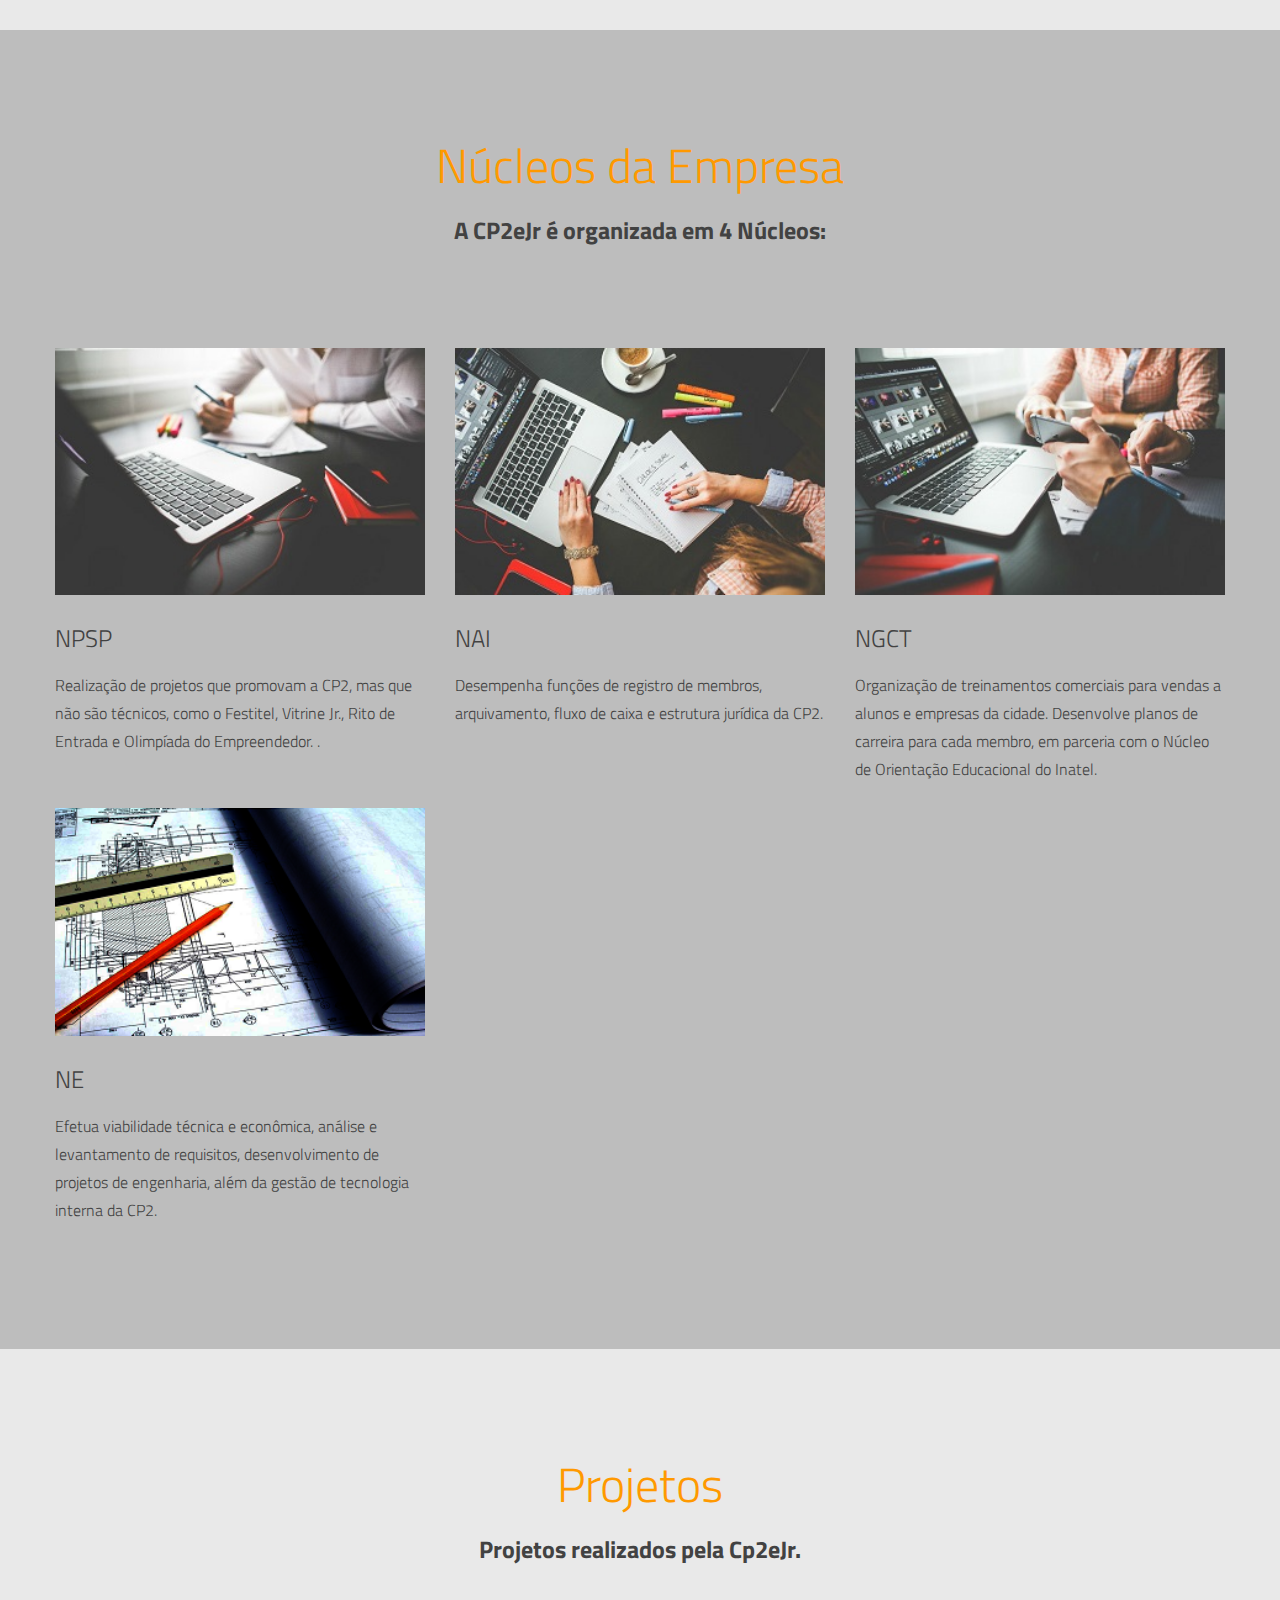
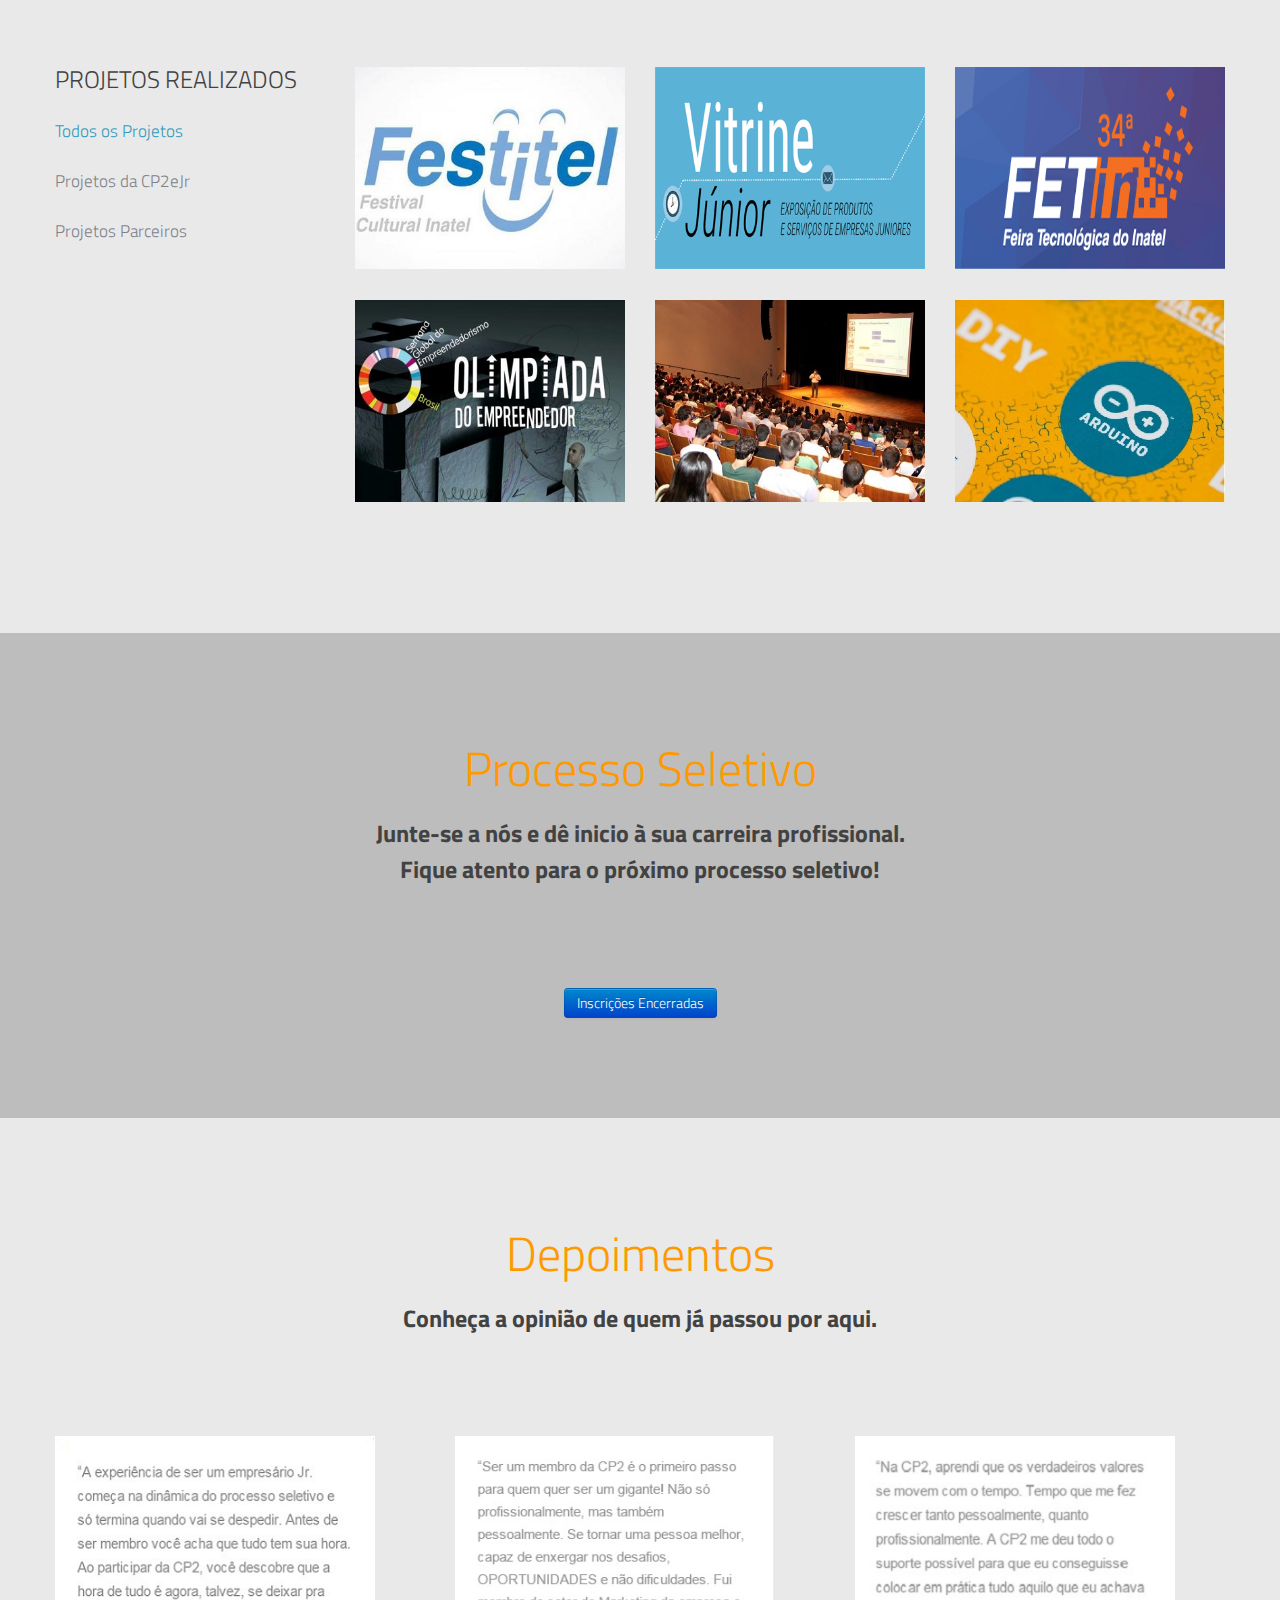
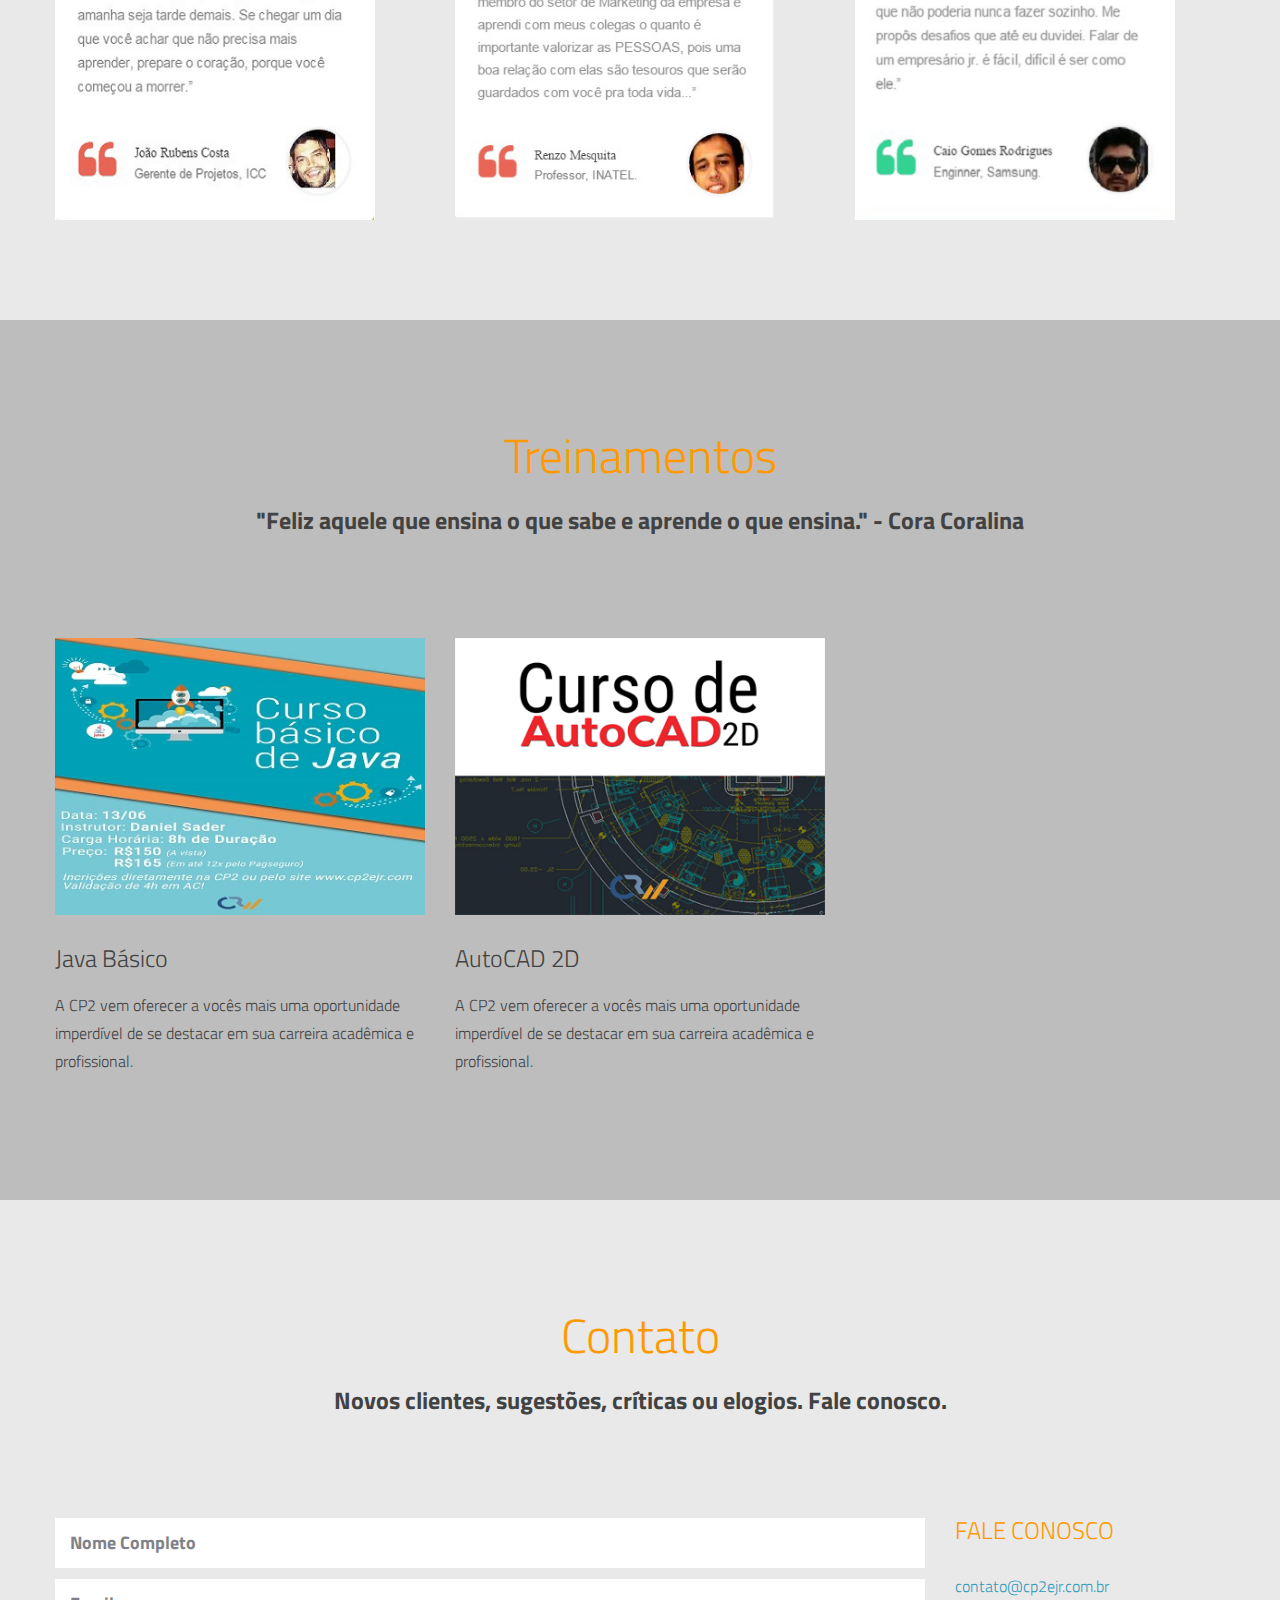
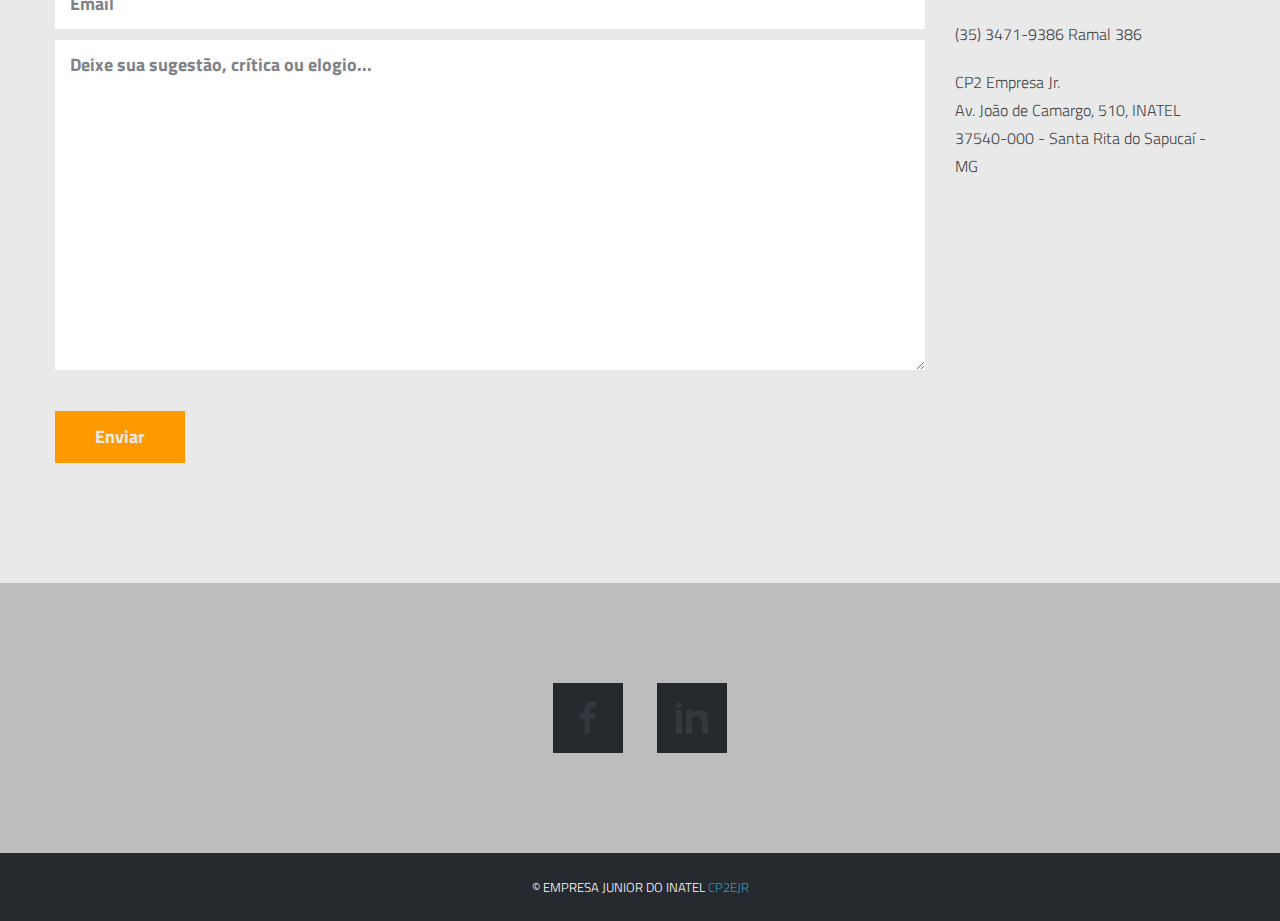
==== commit a38997e7: "Remoção do Curso de Java" ====
--- a/brushed/Brushed/Template/brushed/index.html
+++ b/brushed/Brushed/Template/brushed/index.html
@@ -542,12 +542,12 @@
 				<div class="image-wrap">
 					<div class="hover-wrap">
 						<span class="overlay-img"></span>
-						<span class="overlay-text-thumb">Curso Java Básico - Inscrições Abertas</span>
+						<span class="overlay-text-thumb">Curso Java Básico - Inscrições Encerradas</span>
 					</div>
 					<img src="_include\img\treinamentos\java.jpg" alt="autocad">
 				</div>
 				<h3 class="profile-name">Java Básico</h3>
-				<p class="profile-description">A CP2 vem oferecer a vocês mais uma oportunidade imperdível de se destacar em sua carreira acadêmica e profissional.<a href="http://www.cp2ejr.com.br/contato.html" target="_blank"> Clique Aqui para fazer sua Inscrição pelo PagSeguro!</a><p><a href="http://www.cp2ejr.com.br/_include/img/treinamentos/ementa_java.pdf" target="_blank">EMENTA DO CURSO</a></p></p>
+				<p class="profile-description">A CP2 vem oferecer a vocês mais uma oportunidade imperdível de se destacar em sua carreira acadêmica e profissional.<!--<a href="http://www.cp2ejr.com.br/contato.html" target="_blank"> Clique Aqui para fazer sua Inscrição pelo PagSeguro!</a><p><a href="http://www.cp2ejr.com.br/_include/img/treinamentos/ementa_java.pdf" target="_blank">EMENTA DO CURSO</a></p></p> -->
 			</div>
 
             <!-- Treinamento1-->
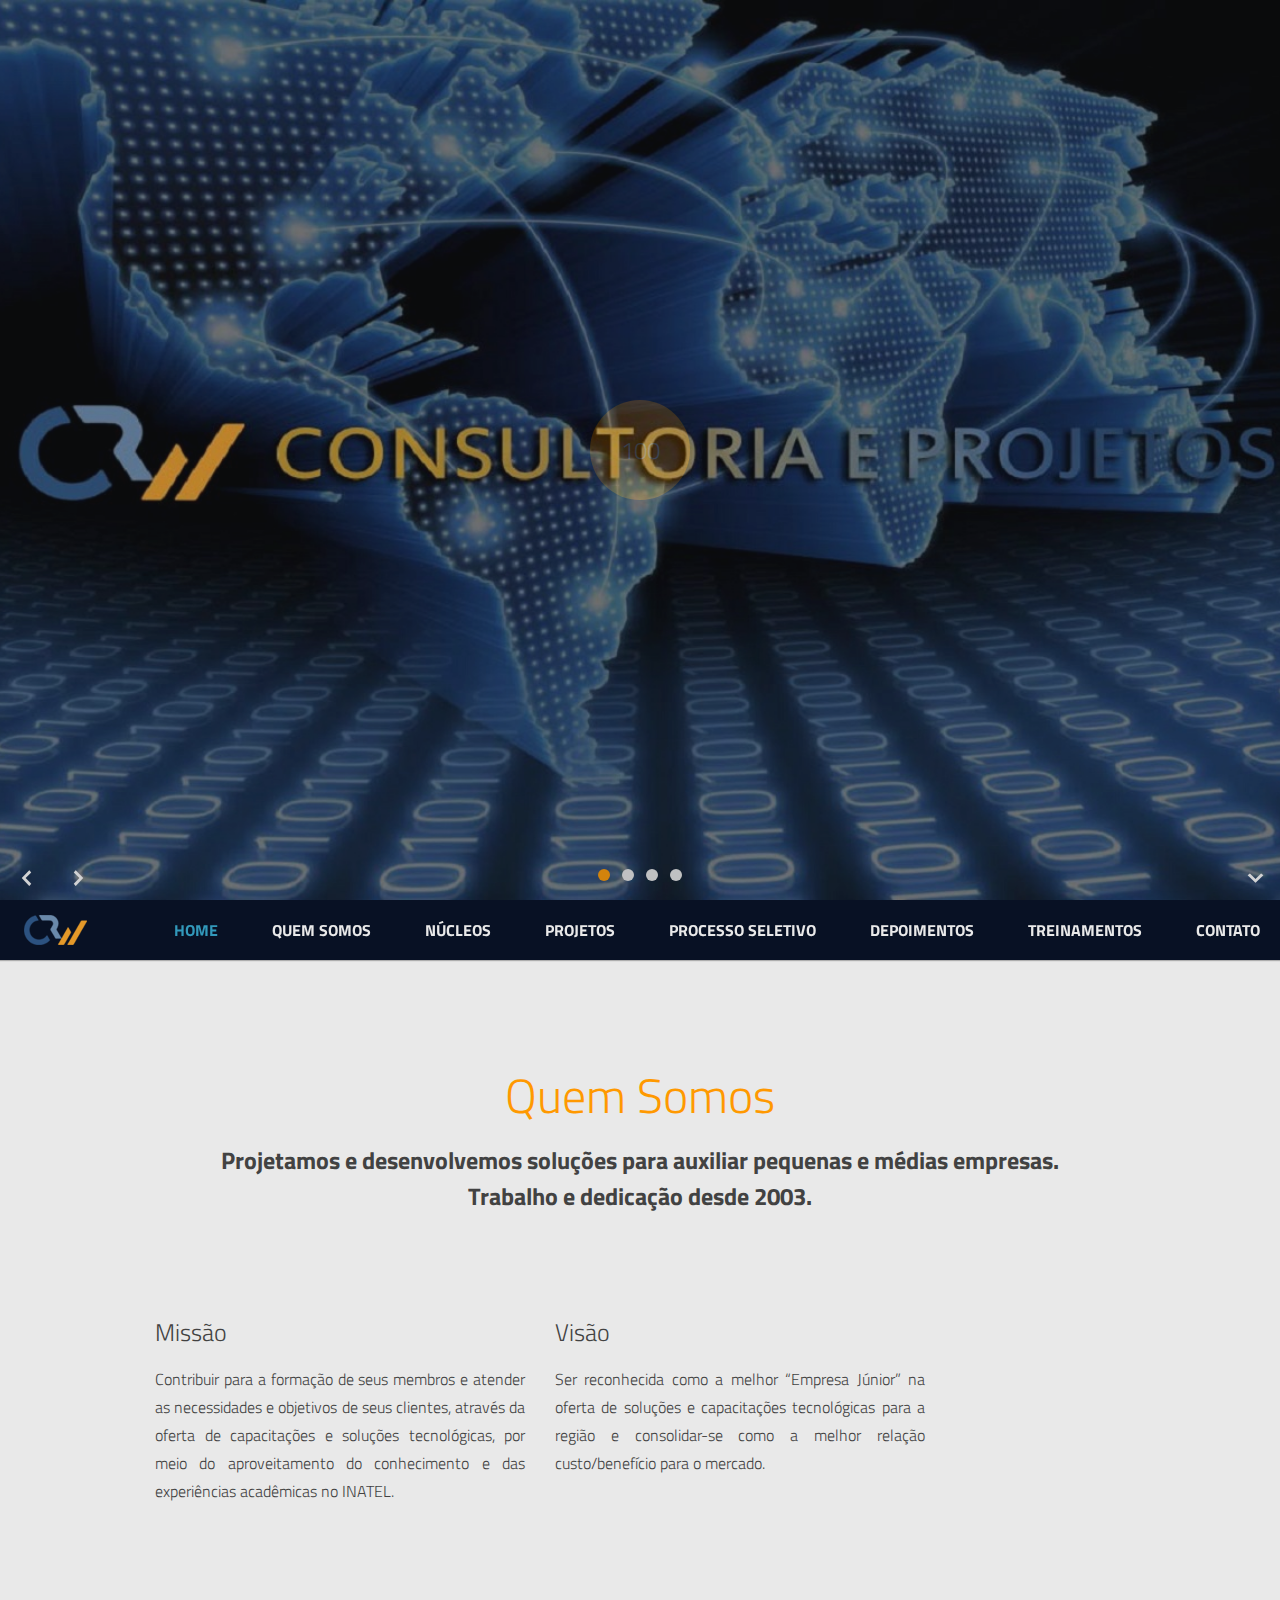
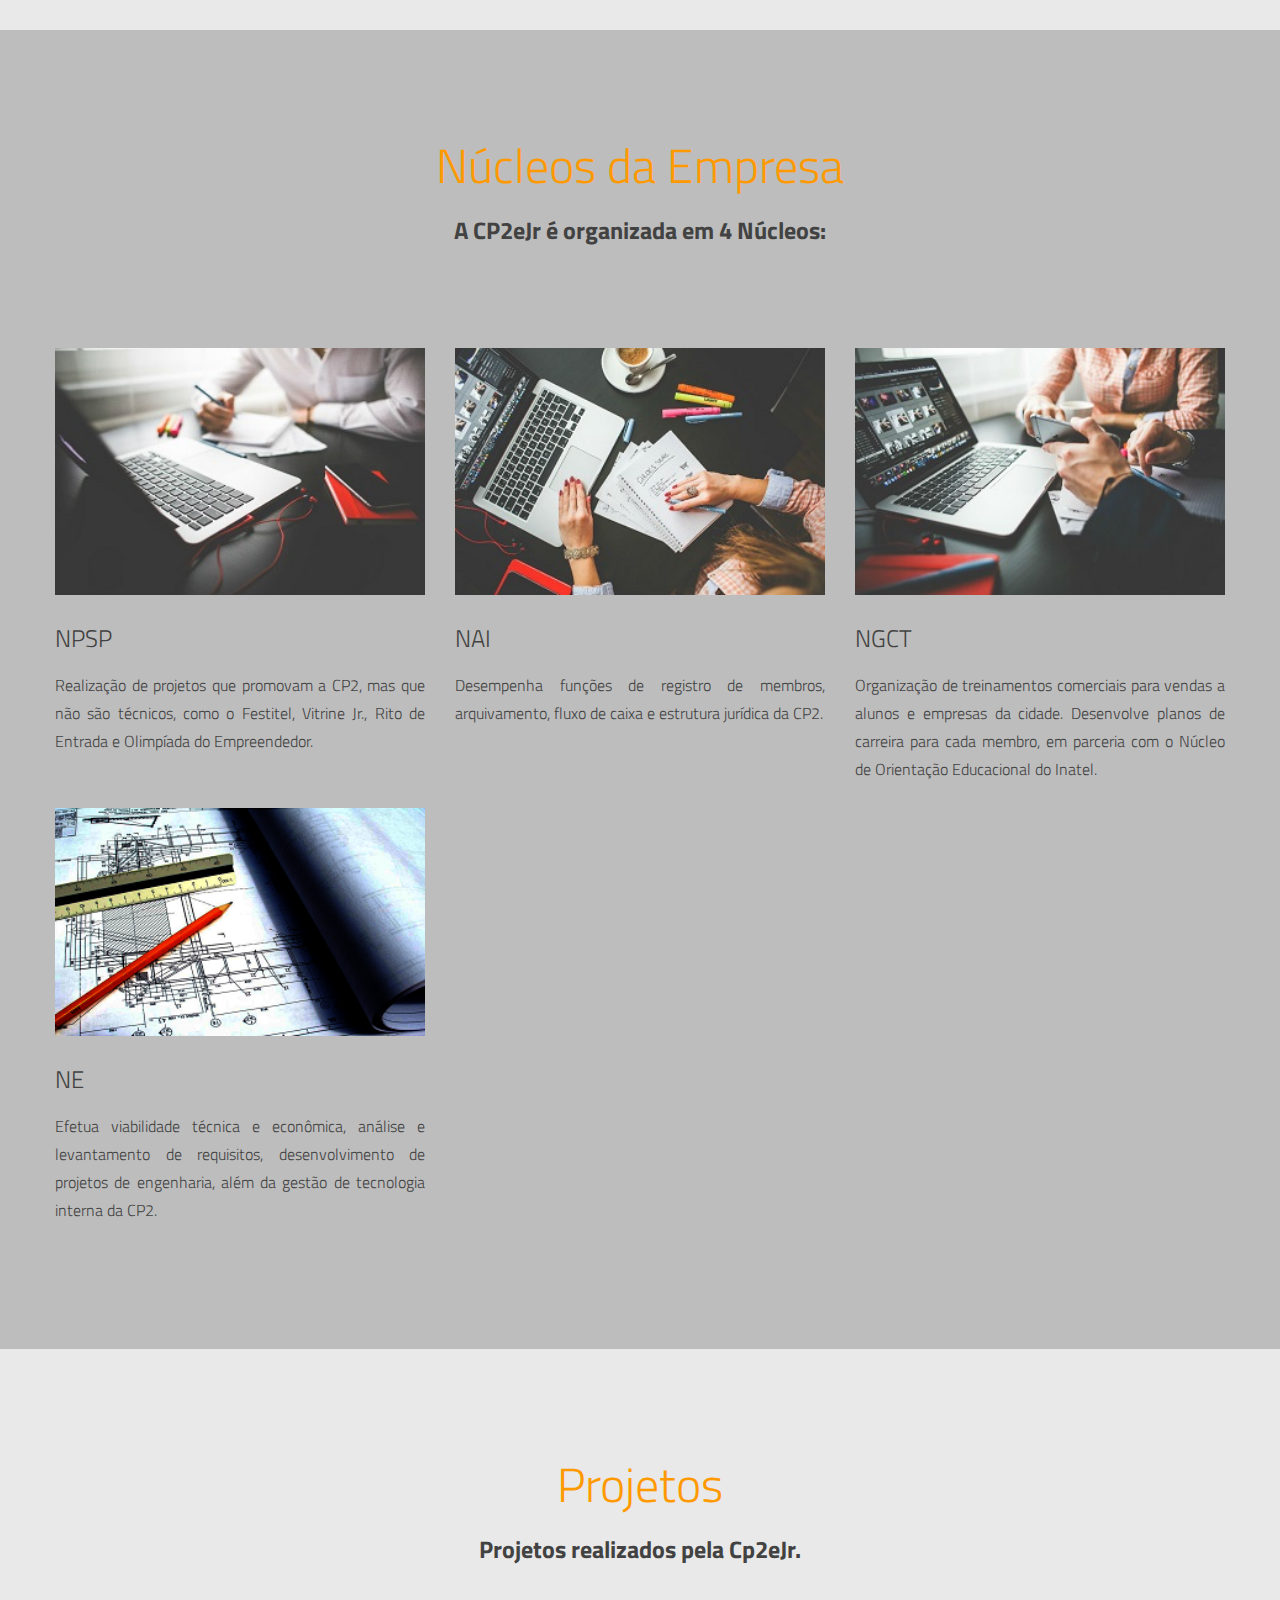
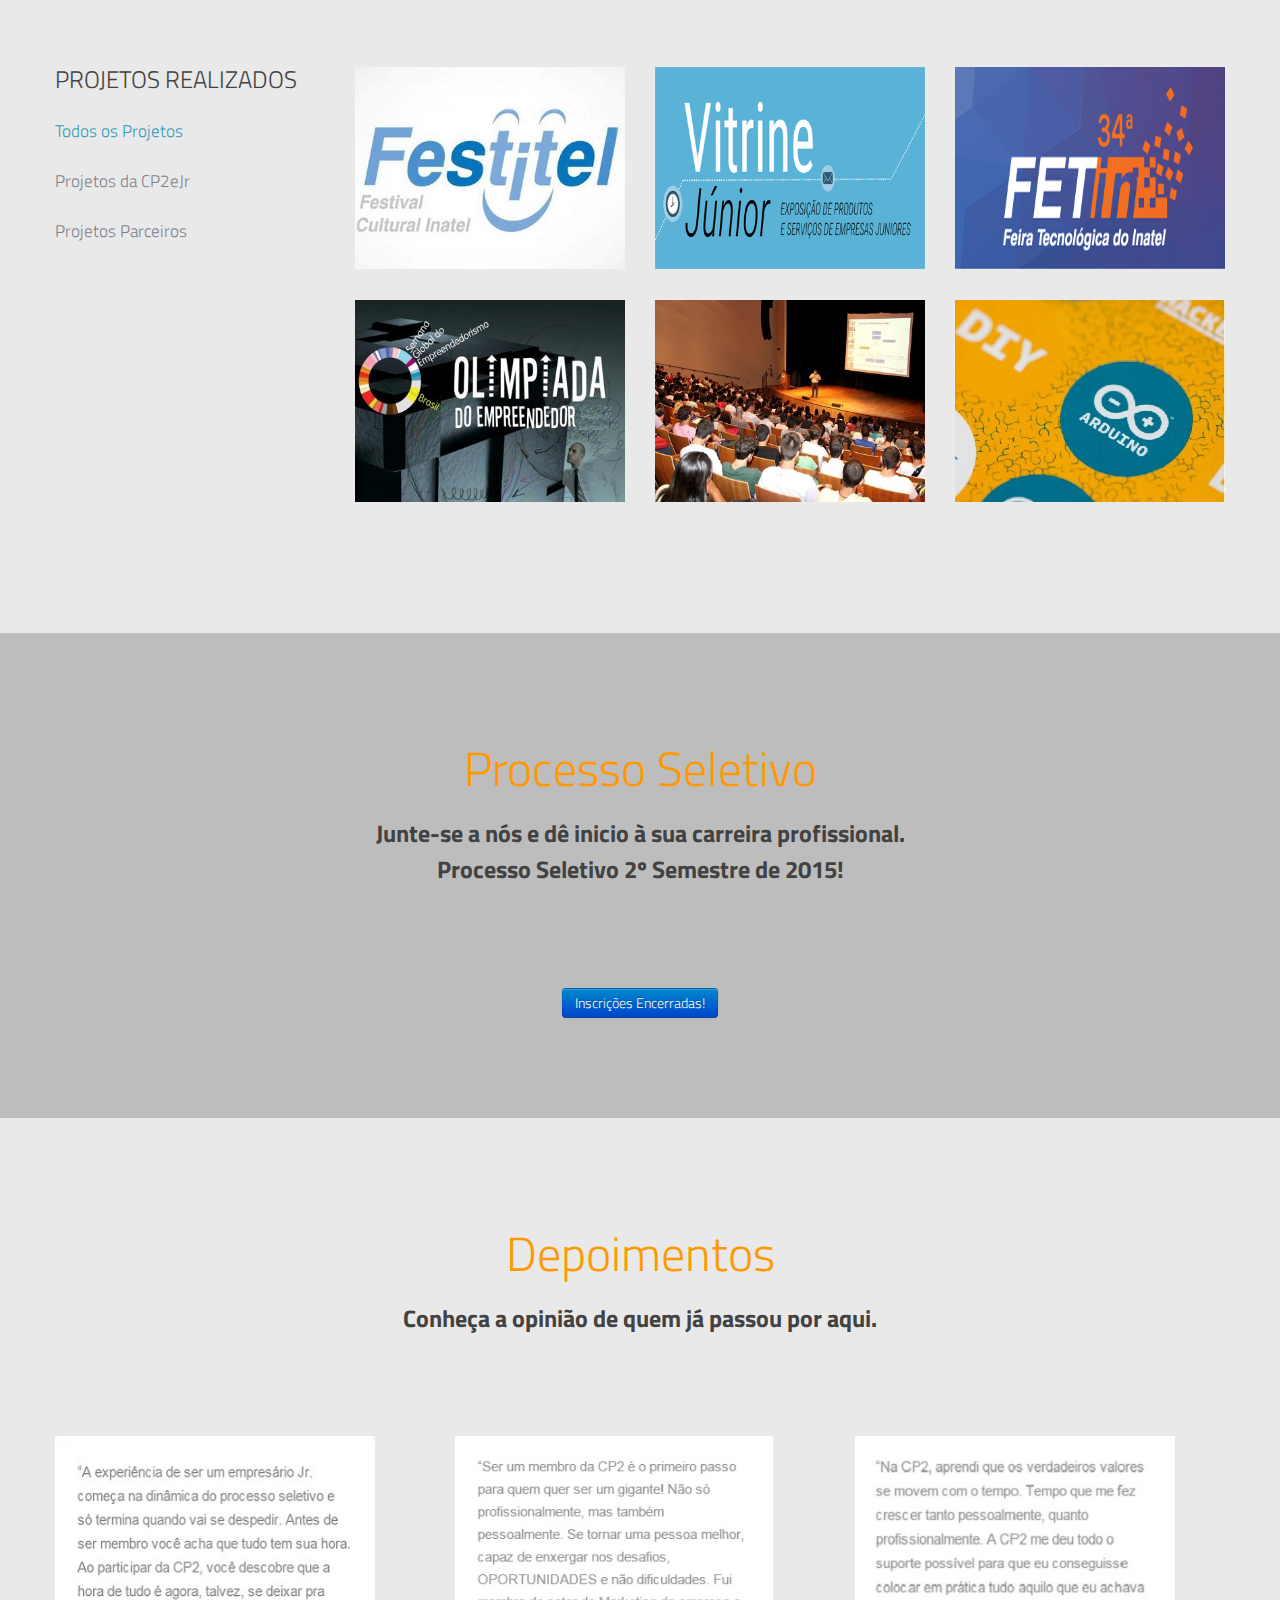
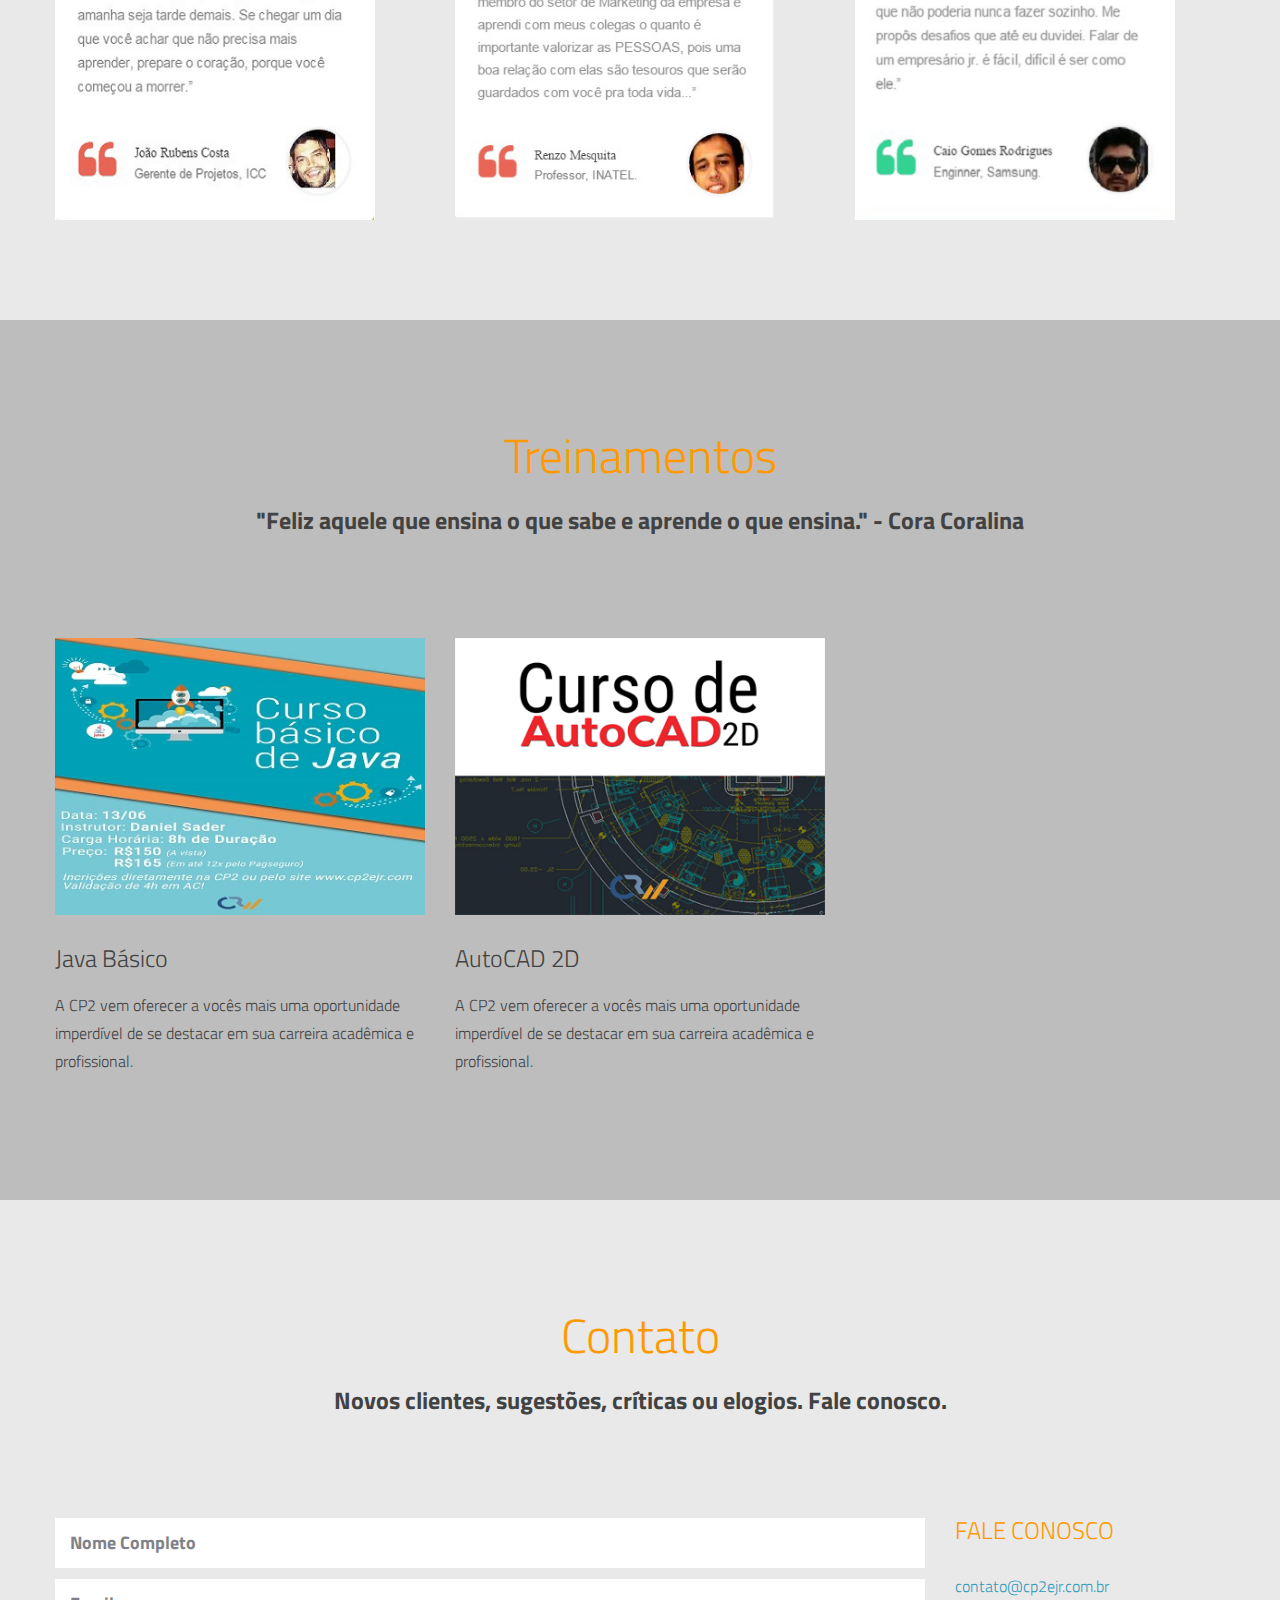
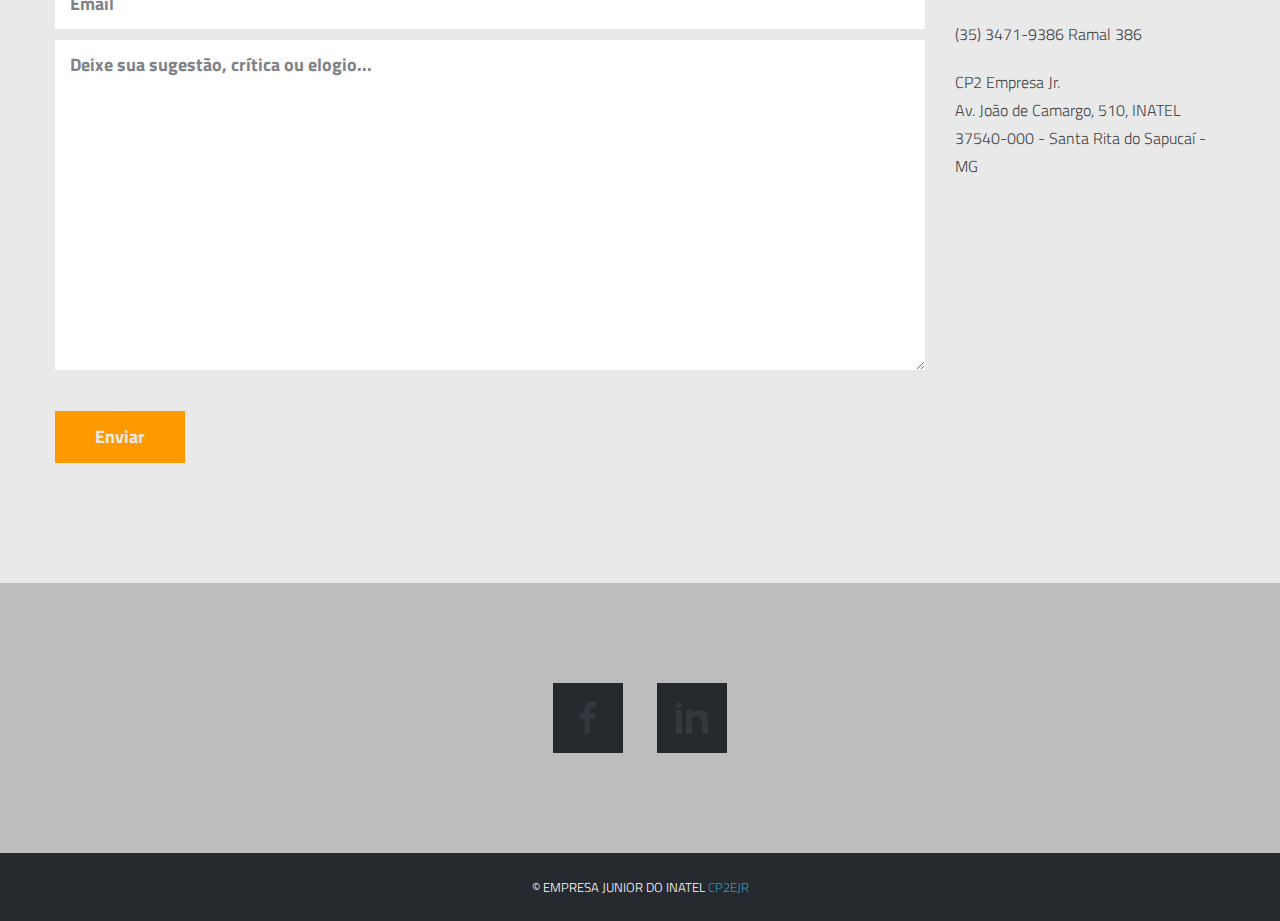
==== commit b646edff: "Commit1" ====
--- a/brushed/Brushed/Template/brushed/index.html
+++ b/brushed/Brushed/Template/brushed/index.html
@@ -209,7 +209,7 @@
                     <img src="_include/img/profile/NPSP2.jpg" alt="NPSP"> <!-- Imagem a ser alterada ainda -->
                 </div>
                 <h3 class="profile-name">NPSP</h3>
-                <p class="profile-description">Realização de projetos que promovam a CP2, mas que não são técnicos, como o Festitel, Vitrine Jr., Rito de Entrada e Olimpíada do Empreendedor. .</p>
+                <p align="Justify" class="profile-description">Realização de projetos que promovam a CP2, mas que não são técnicos, como o Festitel, Vitrine Jr., Rito de Entrada e Olimpíada do Empreendedor.</p>
             </div>
             <!-- Fim -->
 
@@ -223,7 +223,7 @@
                     <img src="_include/img/profile/NAI2.jpg" alt="NAI"> <!-- Alterar Imagem -->
                 </div>
                 <h3 class="profile-name">NAI</h3>
-                <p class="profile-description">Desempenha funções de registro de membros, arquivamento, fluxo de caixa e estrutura jurídica da CP2. </p>
+                <p align="Justify" class="profile-description">Desempenha funções de registro de membros, arquivamento, fluxo de caixa e estrutura jurídica da CP2. </p>
             </div>
             <!-- End Profile -->
 
@@ -232,12 +232,12 @@
                 <div class="image-wrap">
                     <div class="hover-wrap">
                         <span class="overlay-img"></span>
-                        <span class="overlay-text-thumb">Gestão do Conhecimento e <Treinamentos></Treinamentos></span>
+                        <span class="overlay-text-thumb">Gestão do Conhecimento e Treinamentos</span>
                     </div>
                     <img src="_include/img/profile/NGCT2.jpg" alt="NGCT"> <!-- Alterar Imagem -->
                 </div>
                 <h3 class="profile-name">NGCT</h3>
-                <p class="profile-description">Organização de treinamentos comerciais para vendas a alunos e empresas da cidade. Desenvolve planos de carreira para cada membro, em parceria com o Núcleo de Orientação Educacional do Inatel. </p>
+                <p align="Justify" class="profile-description">Organização de treinamentos comerciais para vendas a alunos e empresas da cidade. Desenvolve planos de carreira para cada membro, em parceria com o Núcleo de Orientação Educacional do Inatel. </p>
             </div>
             <!-- End Profile -->
 
@@ -251,7 +251,7 @@
                     <img src="_include/img/profile/NE11.png" alt="NE">
                 </div>
                 <h3 class="profile-name"> NE</h3>
-                <p class="profile-description">Efetua viabilidade técnica e econômica, análise e levantamento de requisitos, desenvolvimento de projetos de engenharia, além da gestão de tecnologia interna da CP2. </p>
+                <p align="Justify" class="profile-description">Efetua viabilidade técnica e econômica, análise e levantamento de requisitos, desenvolvimento de projetos de engenharia, além da gestão de tecnologia interna da CP2. </p>
             </div>
             <!-- End Profile -->
 
@@ -398,10 +398,11 @@
                 <div class="title-page">
                     <h2 class="title">Processo Seletivo</h2>
                     <h3 class="title-description">Junte-se a nós e dê inicio à sua carreira profissional.</h3>
-					<h3 class="title-description">Fique atento para o próximo processo seletivo!</h3>
+					<h3 class="title-description">Processo Seletivo 2º Semestre de 2015!</h3>
                 </div>
 				<div class="buttom" style="text-align:center">
-		<a class="btn btn-primary custom-button blue-btn">Inscrições Encerradas</a>
+		<a class="btn btn-primary custom-button blue-btn">Inscrições Encerradas!</a>
+		<!--<a class="btn btn-primary custom-button blue-btn" <a href="http://www.cp2ejr.com.br/processo_seletivo.html" target="_blank">Inscrições Abertas</a></a>-->
 	</div>
             </div>
         </div>
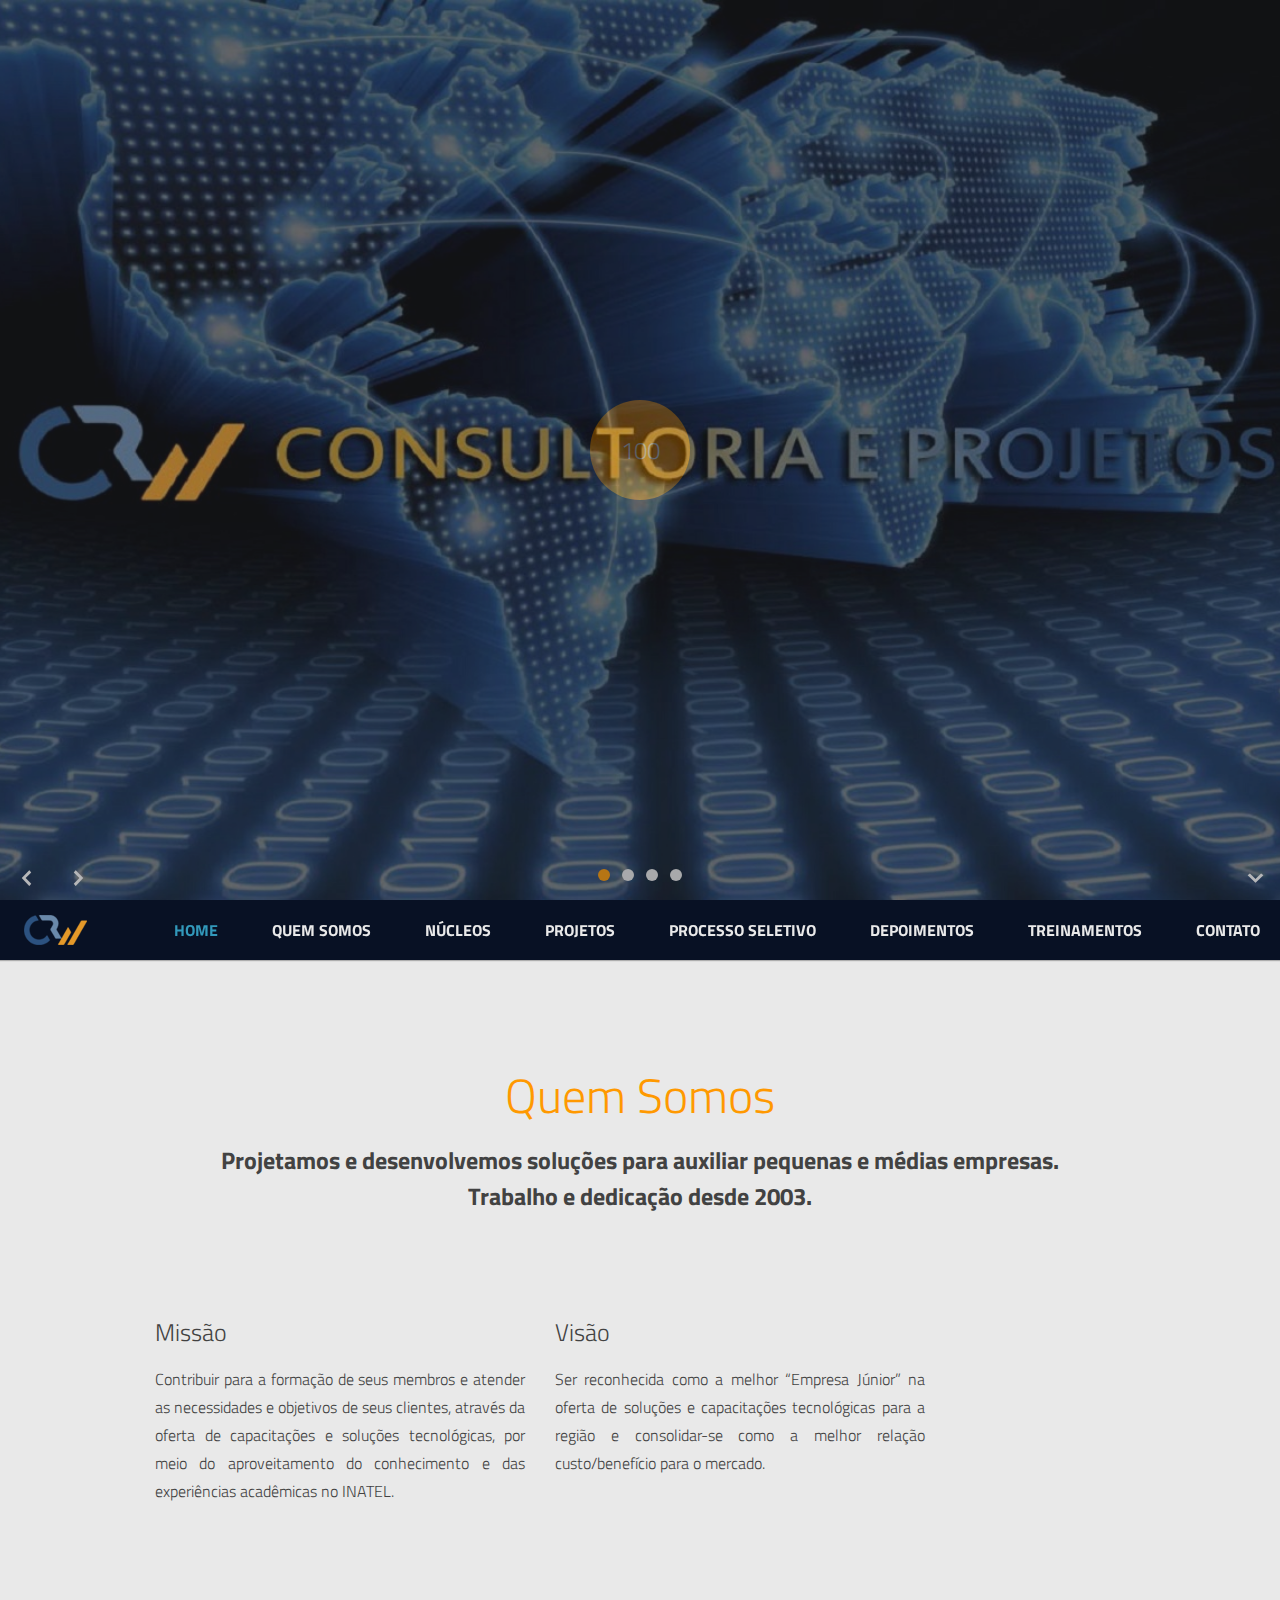
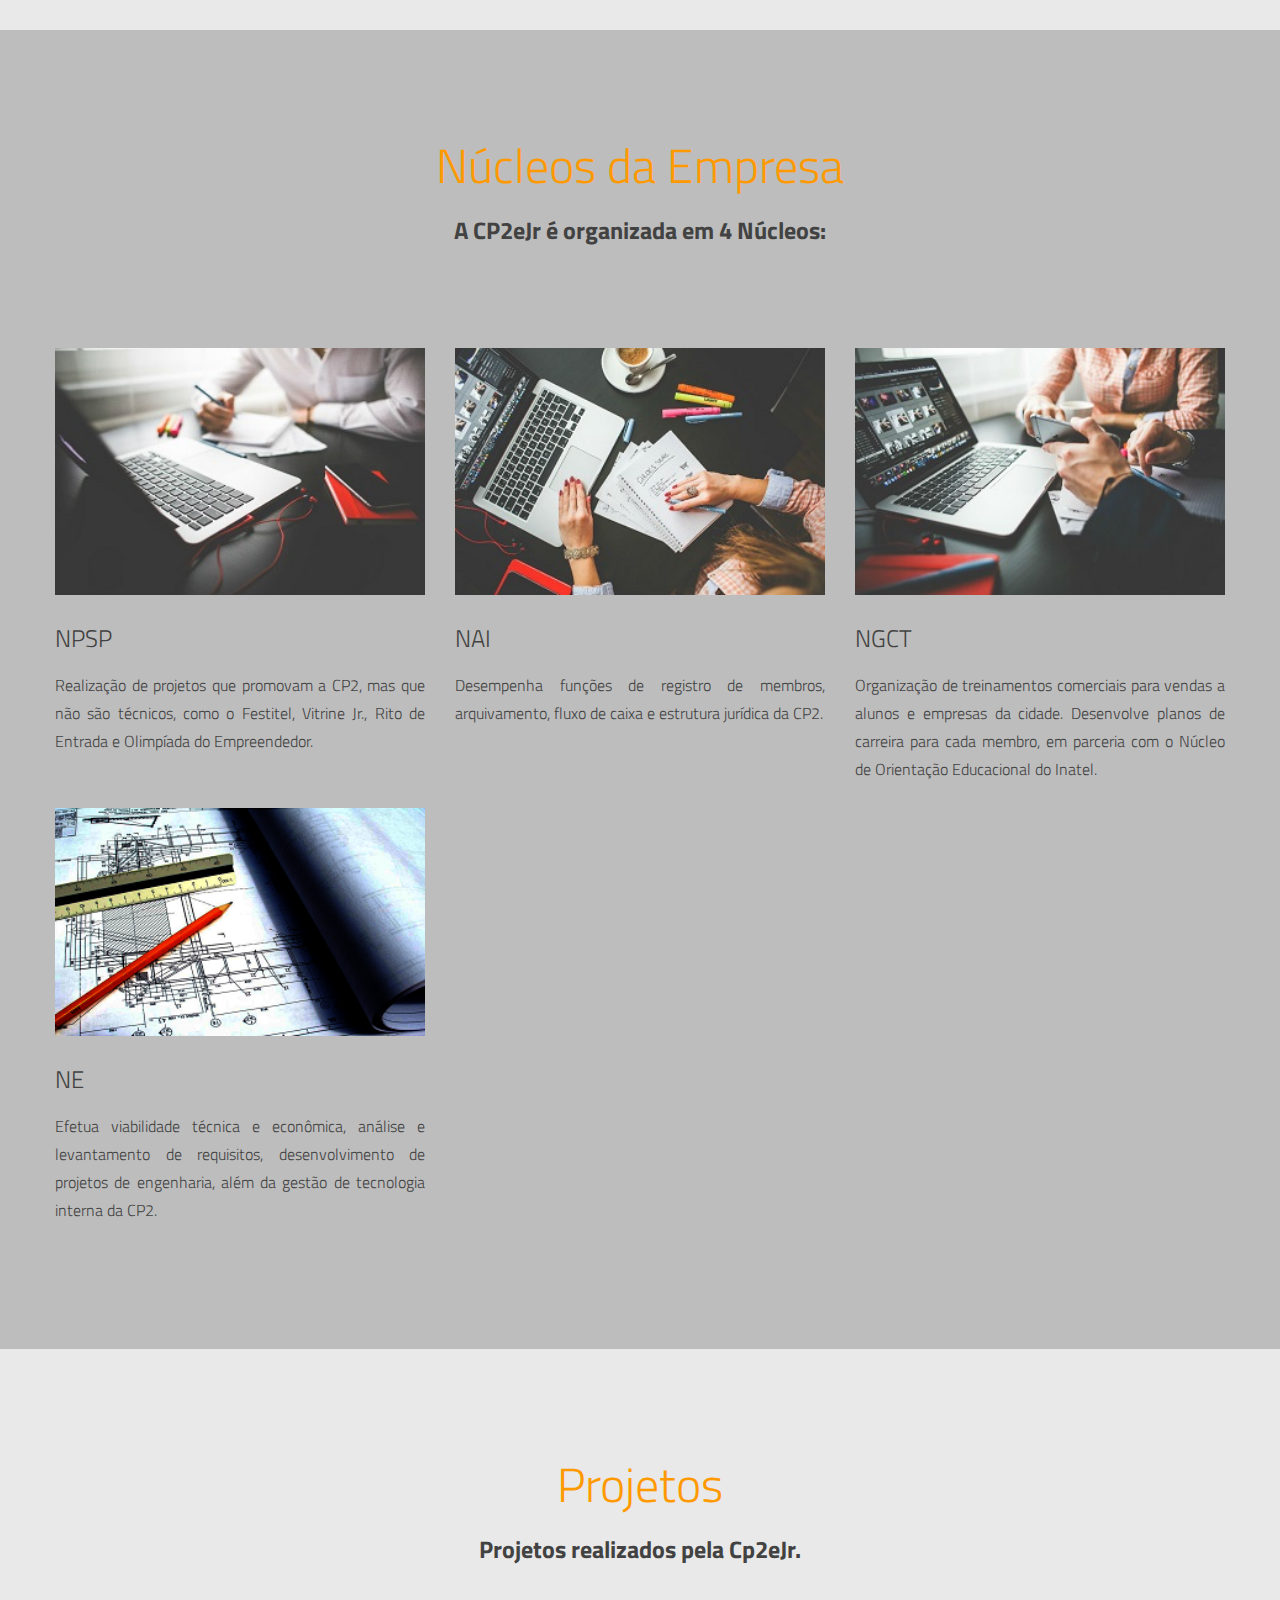
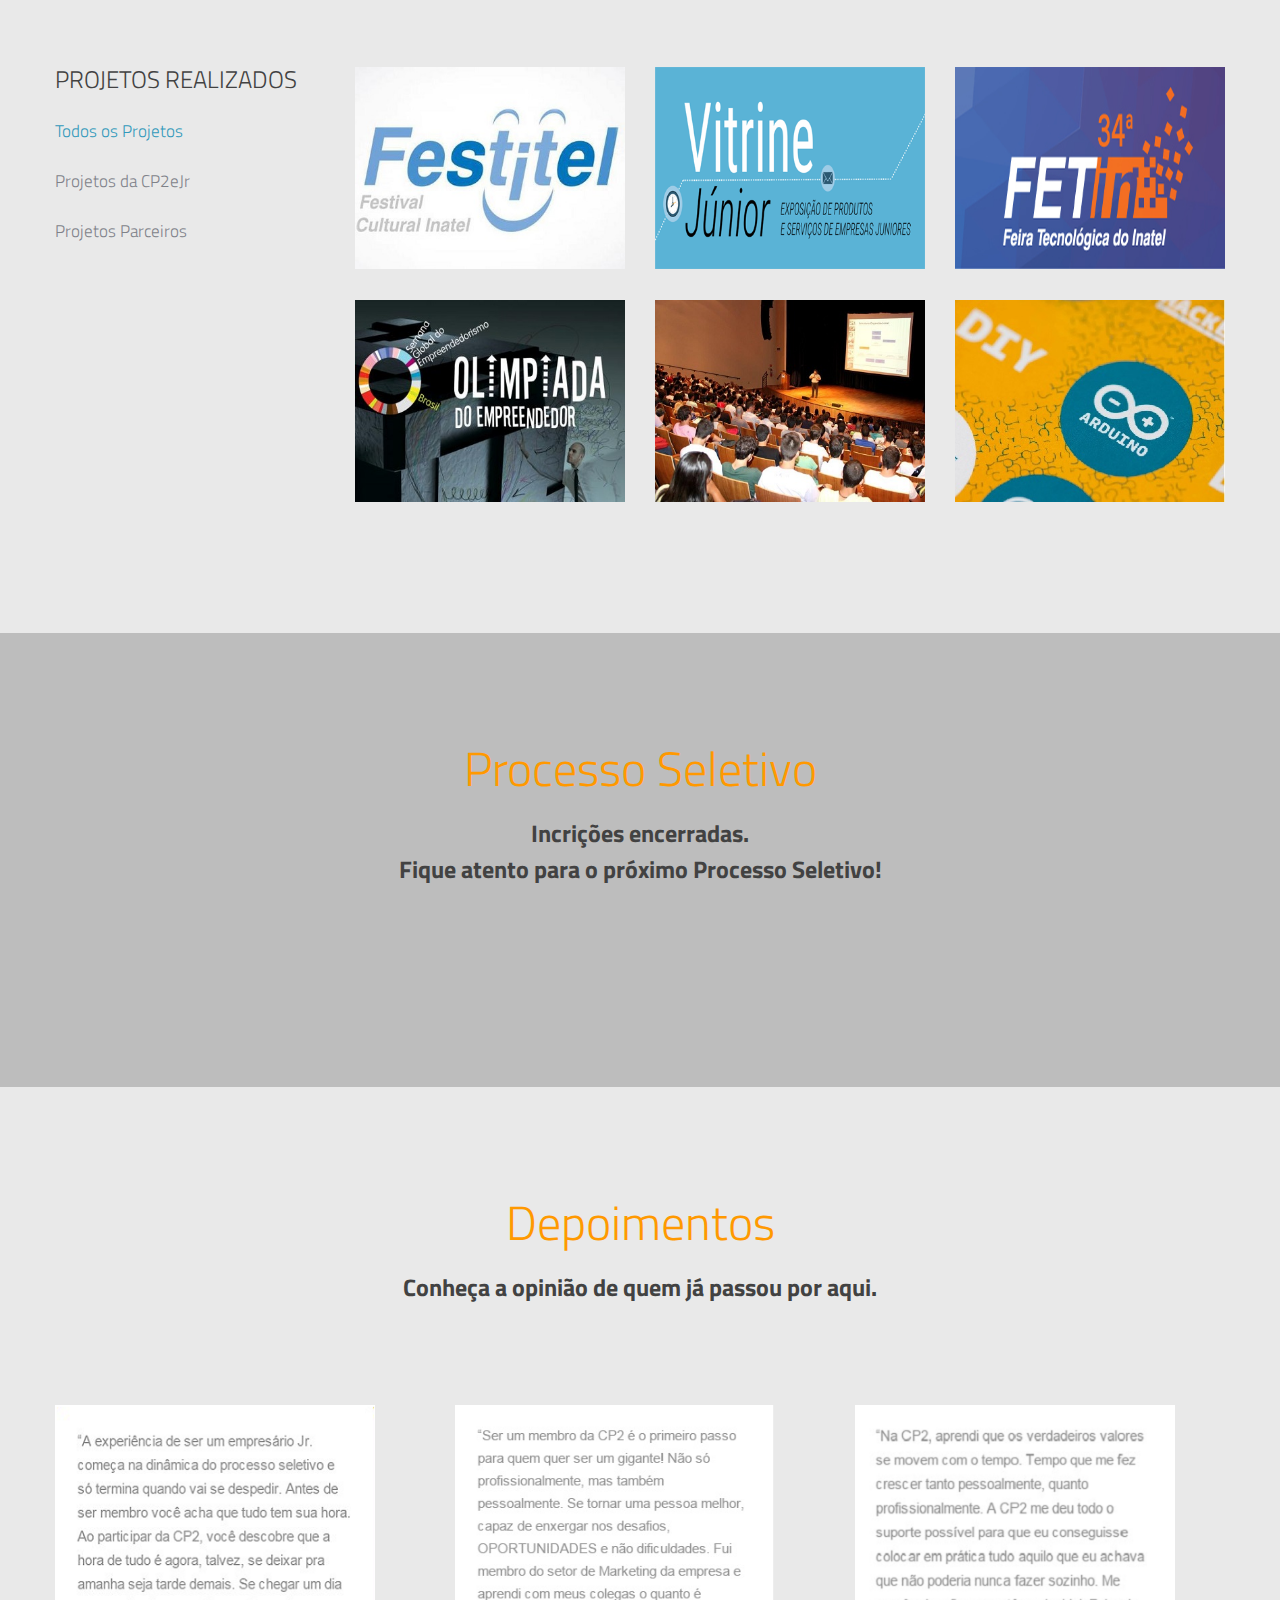
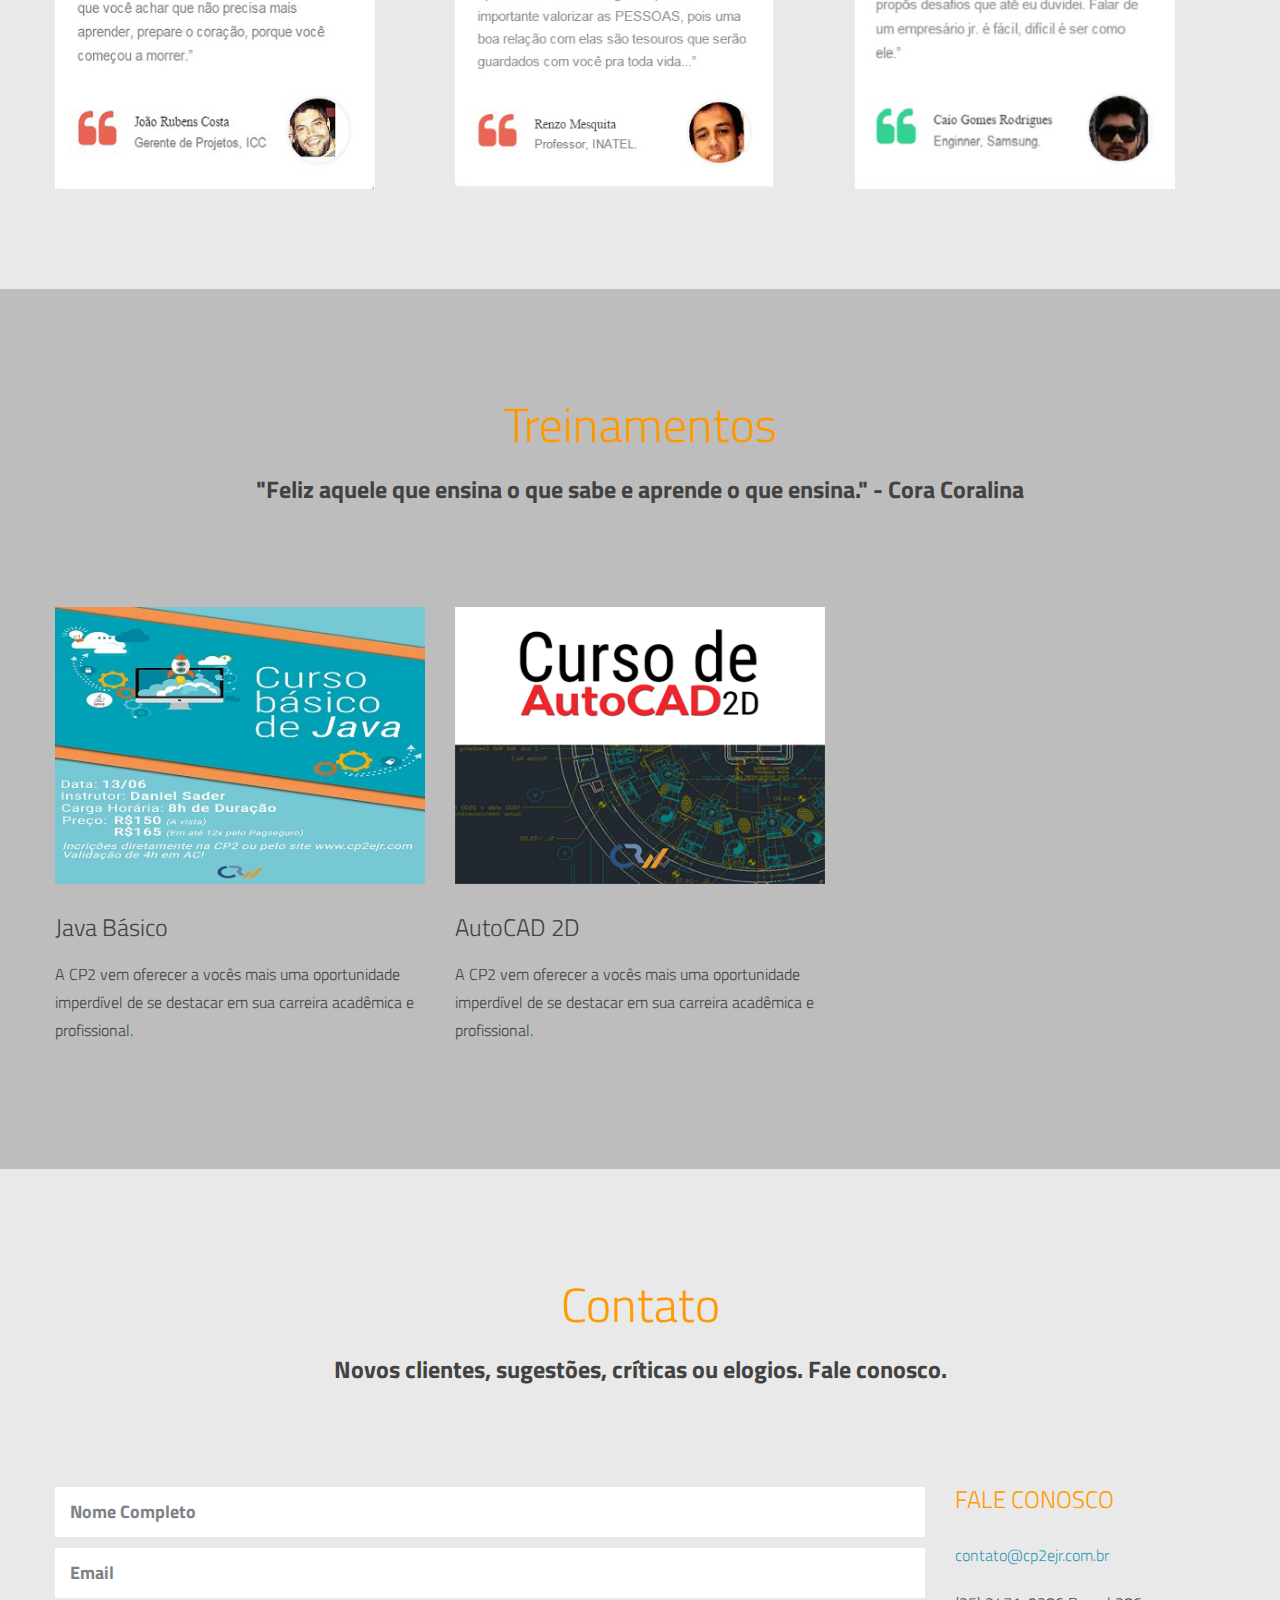
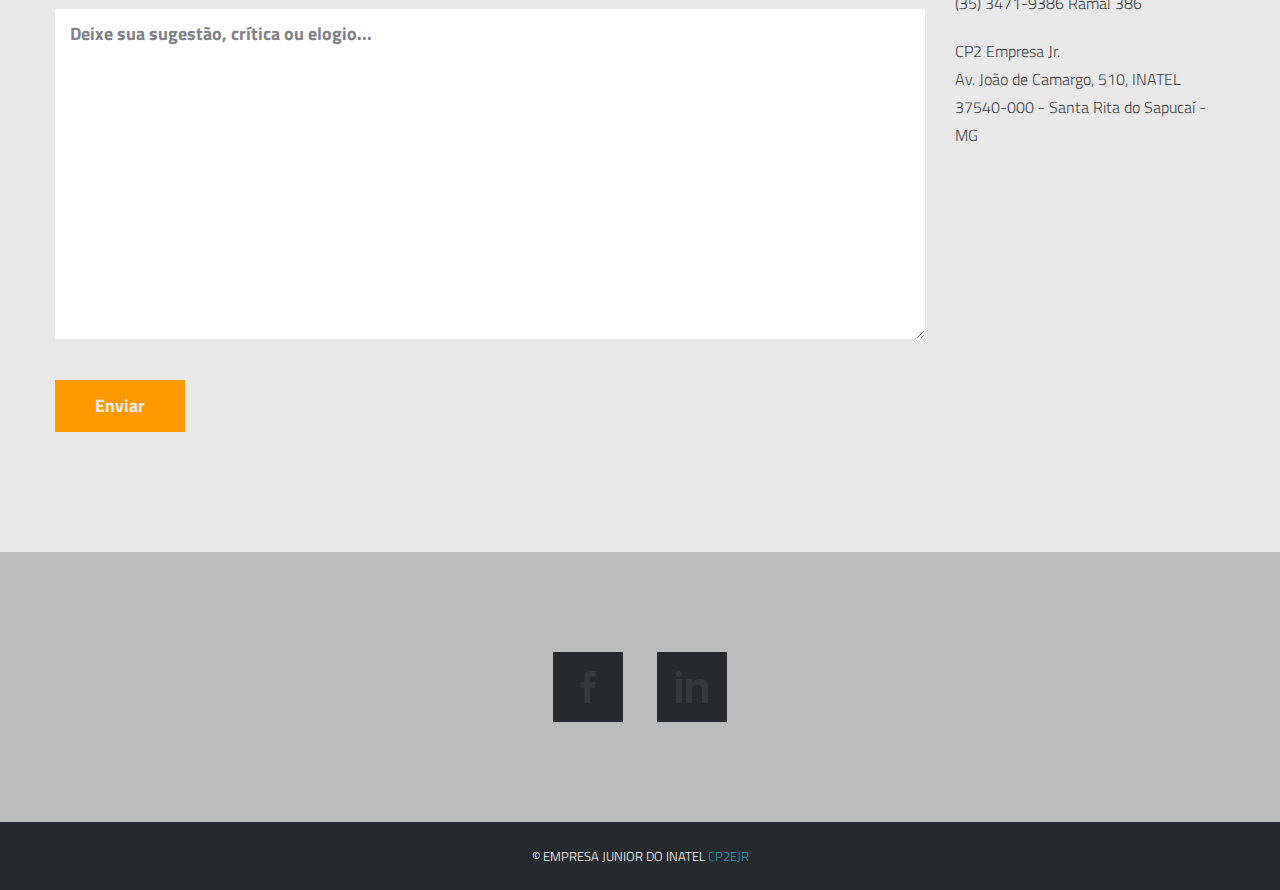
==== commit 6088f491: "Versão Inicial" ====
--- a/brushed/Brushed/Template/brushed/index.html
+++ b/brushed/Brushed/Template/brushed/index.html
@@ -397,12 +397,12 @@
             <div class="span12">
                 <div class="title-page">
                     <h2 class="title">Processo Seletivo</h2>
-                    <h3 class="title-description">Junte-se a nós e dê inicio à sua carreira profissional.</h3>
-					<h3 class="title-description">Processo Seletivo 2º Semestre de 2015!</h3>
+                    <h3 class="title-description">Incrições encerradas.</h3>
+					<h3 class="title-description">Fique atento para o próximo Processo Seletivo!</h3>
                 </div>
 				<div class="buttom" style="text-align:center">
-		<a class="btn btn-primary custom-button blue-btn">Inscrições Encerradas!</a>
-		<!--<a class="btn btn-primary custom-button blue-btn" <a href="http://www.cp2ejr.com.br/processo_seletivo.html" target="_blank">Inscrições Abertas</a></a>-->
+		<!--<a class="btn btn-primary custom-button blue-btn">Inscrições a partir de 26/07</a>-->
+		
 	</div>
             </div>
         </div>
@@ -660,7 +660,7 @@
 
                     </p>
                     <p class="contact-submit">
-                        <input id="contact-submit" class="submit" type="submit" value="Enviar" href="#contact"/>
+                        <input id="contact-submit" class="submit" type="submit" value="Enviar" href="#contact";/>
                     </p>
 
                     <div id="response">
